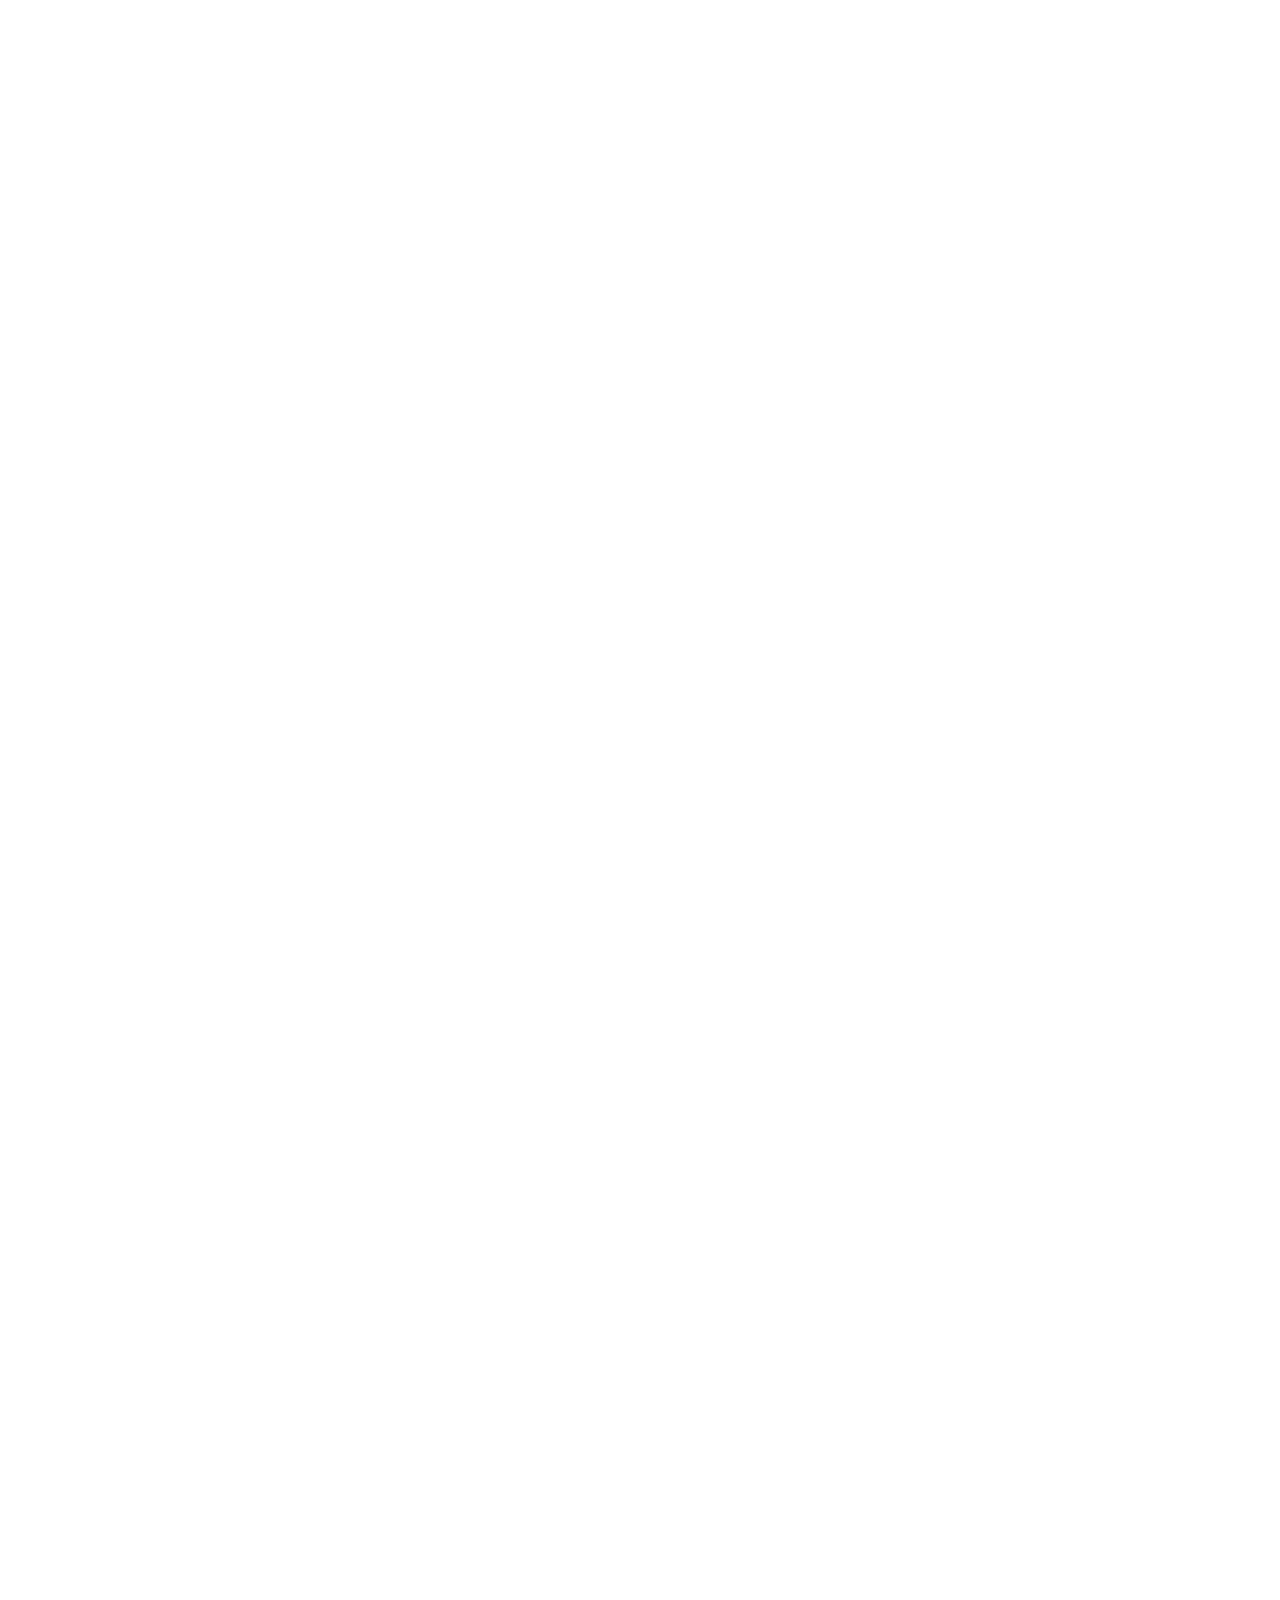
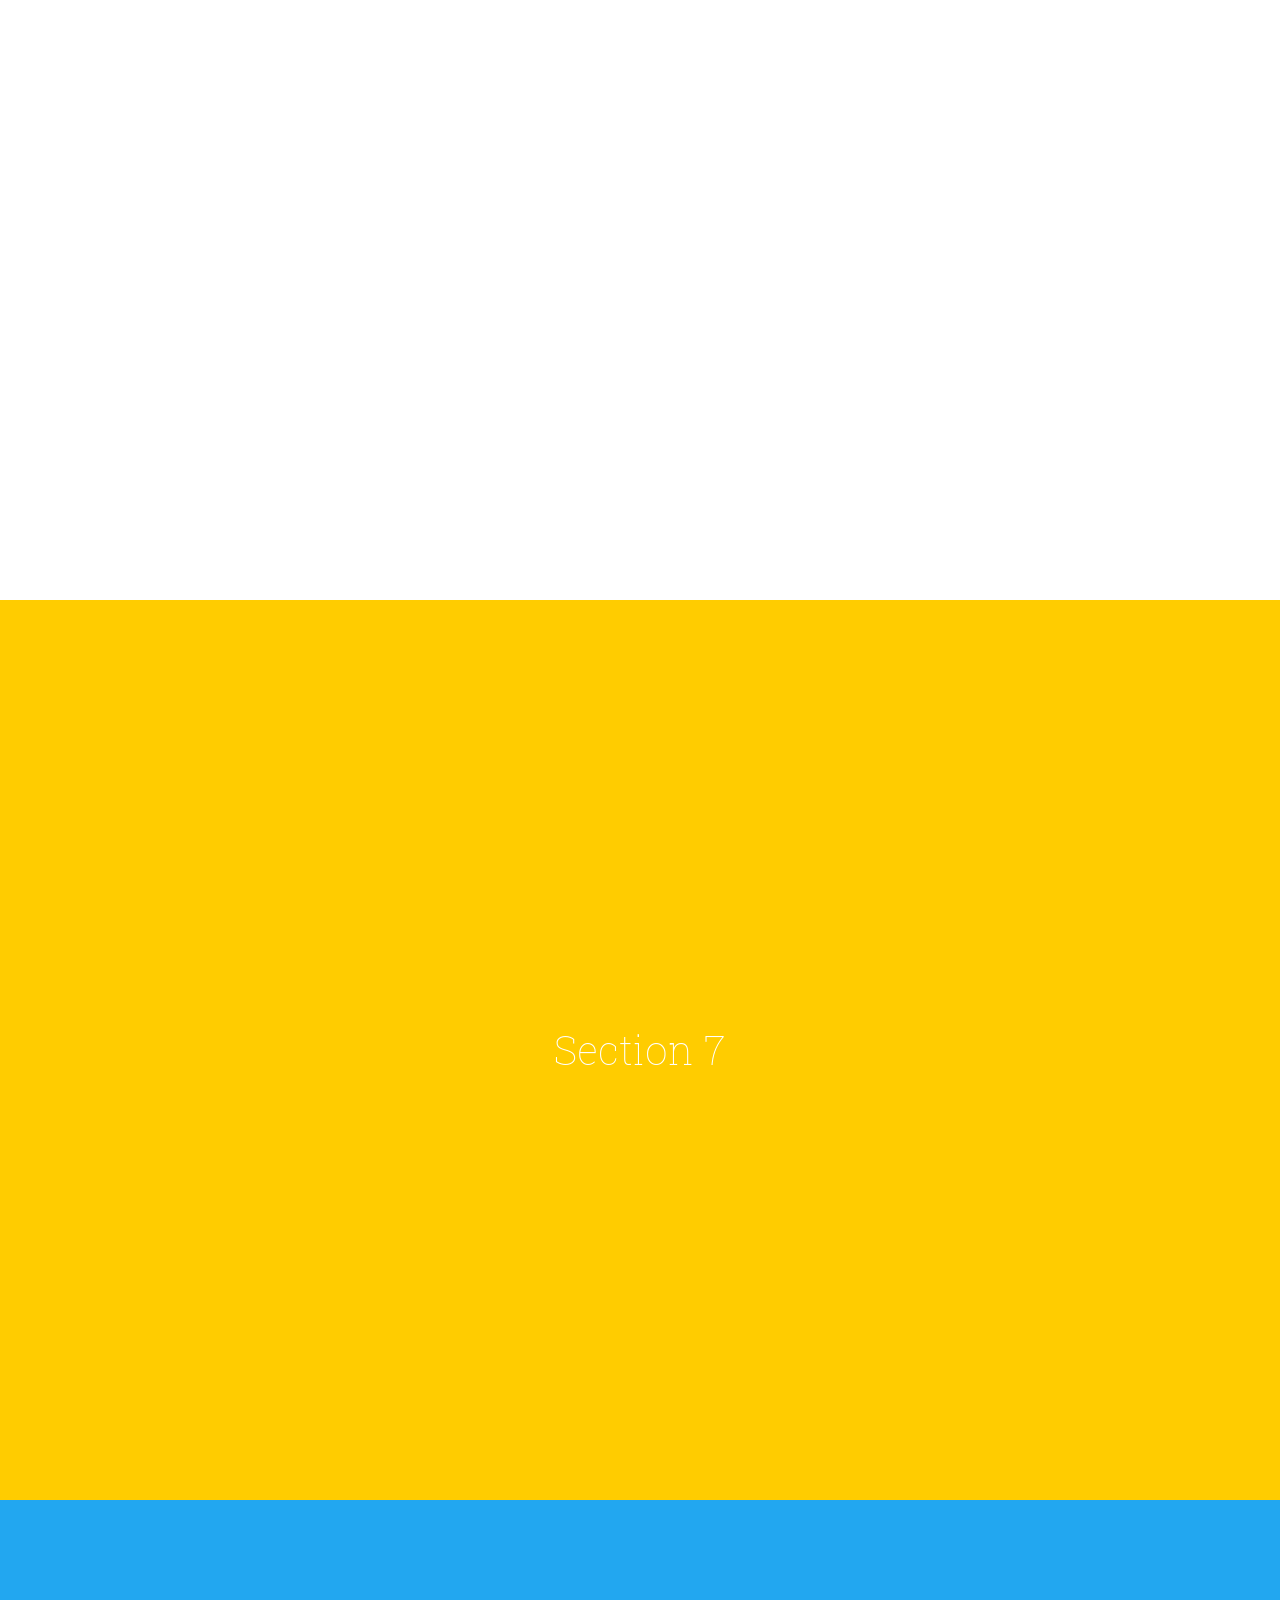
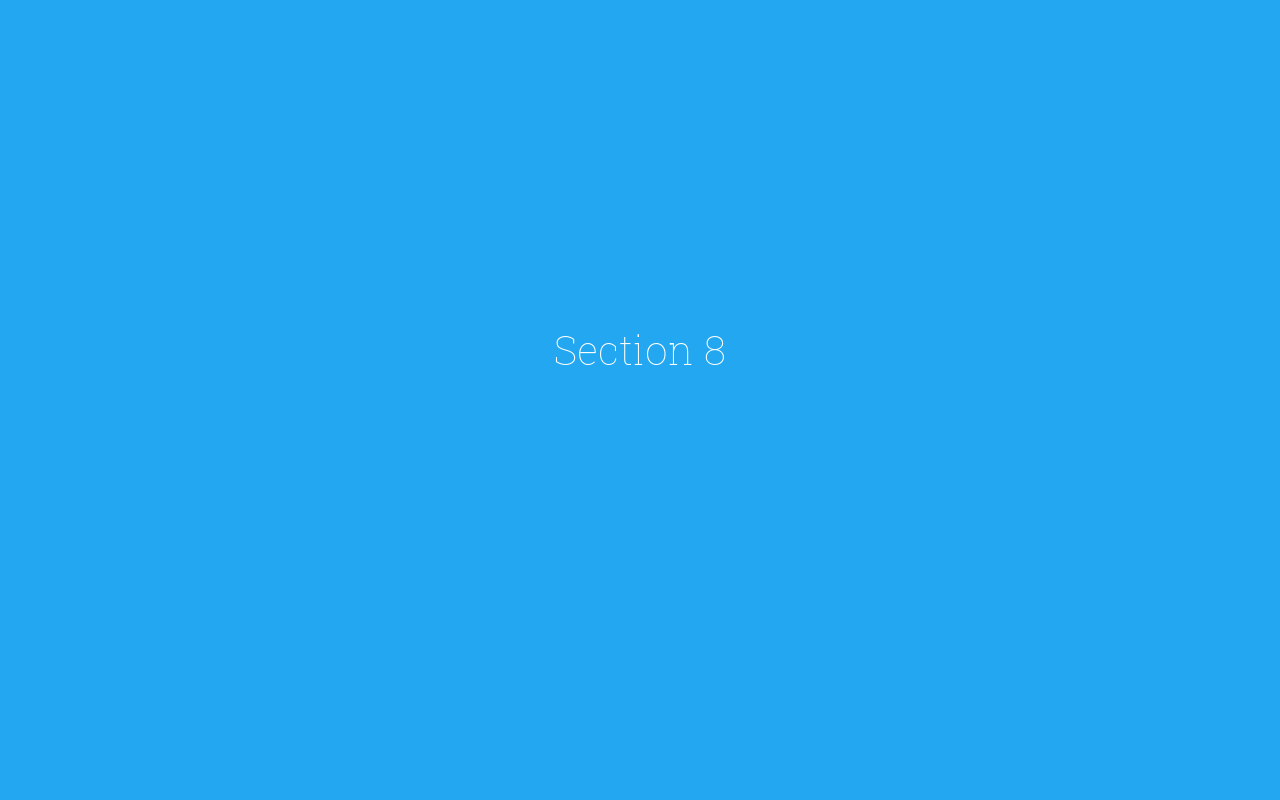
==== index.html @ 718ebded "Rename index2.html to index.html" ====
<!DOCTYPE html>
<html >
  <head>
    <meta charset="UTF-8">
    <title>Timeline Style Navigation</title>
    
    
    
    <link rel='stylesheet prefetch' href='https://maxcdn.bootstrapcdn.com/bootstrap/3.3.6/css/bootstrap.min.css'>
<link rel='stylesheet prefetch' href='https://maxcdn.bootstrapcdn.com/font-awesome/4.4.0/css/font-awesome.min.css'>
<link rel='stylesheet prefetch' href='https://fonts.googleapis.com/css?family=Roboto+Slab:400,100,300,700'>

        <link rel="stylesheet" href="css/style2.css">

    
    
    
  </head>

  <body>

    <body data-spy="scroll" data-target="#navbar-example">


  <div class="wrapper" >

    <nav class="nav__wrapper" id="navbar-example">
      <ul class="nav">

        <li role="presentation" class="active">
          <a href="#section1">
            <span class="nav__counter">2016</span>
            <h3 class="nav__title">Intro</h3>
            <p class="nav__body"><strong>Timeline-style navigation</strong>. Scroll down to see what happens, or click on a number in the nav.</p>
          </a>
        </li>

        <li role="presentation">
          <a href="#section2">
            <span class="nav__counter">2015</span>
            <h3 class="nav__title">Section 2 Title</h3>
            <p class="nav__body">Sed sit amet justo sed odio tempus tempus. Vestibulum sed varius mi, sit amet condimentum lacus.</p>
          </a>
        </li>

        <li role="presentation">
          <a href="#section3">
            <span class="nav__counter">2014</span>
            <h3 class="nav__title">Section 3 Title</h3>
            <p class="nav__body">Sed sit amet justo sed odio tempus tempus. Vestibulum sed varius mi, sit amet condimentum lacus.</p>
          </a>
        </li>
        
        <li role="presentation">
          <a href="#section4">
            <span class="nav__counter">2013</span>
            <h3 class="nav__title">Section 4 Title</h3>
            <p class="nav__body">Sed sit amet justo sed odio tempus tempus. Vestibulum sed varius mi, sit amet condimentum lacus.</p>
          </a>
        </li>
        
        <li role="presentation">
          <a href="#section5">
            <span class="nav__counter">2012</span>
            <h3 class="nav__title">Section 5 Title</h3>
            <p class="nav__body">Sed sit amet justo sed odio tempus tempus. Vestibulum sed varius mi, sit amet condimentum lacus.</p>
          </a>
        </li>
        
        <li role="presentation">
          <a href="#section6">
            <span class="nav__counter">2011</span>
            <h3 class="nav__title">Section 6 Title</h3>
            <p class="nav__body">Sed sit amet justo sed odio tempus tempus. Vestibulum sed varius mi, sit amet condimentum lacus.</p>
          </a>
        </li>

        <li role="presentation" class="active">
          <a href="#section7">
            <span class="nav__counter">2010</span>
            <h3 class="nav__title">Intro</h3>
            <p class="nav__body"><strong>Timeline-style navigation</strong>. Scroll down to see what happens, or click on a number in the nav.</p>
          </a>
        </li>

        <li role="presentation" class="active">
          <a href="#section8">
            <span class="nav__counter">2000 - 2009</span>
            <h3 class="nav__title">Intro</h3>
            <p class="nav__body"><strong>Timeline-style navigation</strong>. Scroll down to see what happens, or click on a number in the nav.</p>
          </a>
        </li>

      </ul>
    </nav>

    <section class="section section1" id="section1">
      Scroll down or use the nav.
    </section>

    <section class="section section2" id="section2">
      Section 2
    </section>

    <section class="section section3" id="section3">
      Section 3
    </section>

    <section class="section section4" id="section4">
      Section 4
    </section>

    <section class="section section5" id="section5">
      Section 5
    </section>

    <section class="section section6" id="section6">
      Section 6
    </section>

    <section class="section section7" id="section7">
      Section 7
    </section>

    <section class="section section8" id="section8">
      Section 8
    </section>

  </div>
</body>
    <script src='http://cdnjs.cloudflare.com/ajax/libs/jquery/2.1.3/jquery.min.js'></script>
<script src='https://maxcdn.bootstrapcdn.com/bootstrap/3.3.6/js/bootstrap.min.js'></script>

        <script src="js/index.js"></script>

    
    
    
  </body>
</html>
---- css/style2.css ----
.wrapper {
  min-height: 100vh;
  font-family: 'Roboto Slab', serif;
  font-weight: 300;
  color: #fff;
  position: relative;
}

section {
  height: 100vh;
  font-size: 40px;
  font-weight: 100;
  background-color: #22A7F0;
  display: -webkit-box;
  display: -webkit-flex;
  display: -ms-flexbox;
  display: flex;
  -webkit-box-pack: center;
  -webkit-justify-content: center;
      -ms-flex-pack: center;
          justify-content: center;
  -webkit-box-align: center;
  -webkit-align-items: center;
      -ms-flex-align: center;
          align-items: center;
}
section:nth-child(1) {
  background: white;
}
section:nth-child(2) {
  background: #F64747;
  background: url(https://c2.staticflickr.com/2/1478/25859139623_866c60521a_k.jpg);
  background-size: cover;
}
section:nth-child(3) {
  background: #22A7F0;
  background: url(https://c2.staticflickr.com/2/1629/25791560494_04bbabfadc_k.jpg);
  background-size: cover;
}
section:nth-child(4) {
  background: #F9690E;
  background: url(https://c2.staticflickr.com/2/1693/26285942312_5a7aa4a9e8_k.jpg);
  background-size: cover;
}
section:nth-child(5) {
  background: #9B59B6;
  background: url(https://c2.staticflickr.com/2/1447/25780464520_f52712729a_k.jpg);
  background-size: cover;
}
section:nth-child(6) {
  background: #03C9A9;
  background: url(https://c2.staticflickr.com/2/1715/26038982150_4c1df7aeb5_k.jpg);
  background-size: cover;
}
section:nth-child(7) {
  background: #ffcc00;
  background: url(https://c2.staticflickr.com/2/1580/25582166973_6609acfe91_k.jpg);
  background-size: cover;
}
section:nth-child(8) {
  background: #ffcc00;
}

.nav__wrapper {
  position: fixed;
  height: 100%;
  padding: 30px;
  display: -webkit-box;
  display: -webkit-flex;
  display: -ms-flexbox;
  display: flex;
  -webkit-flex-flow: column nowrap;
      -ms-flex-flow: column nowrap;
          flex-flow: column nowrap;
  -webkit-box-pack: end;
  -webkit-justify-content: flex-end;
      -ms-flex-pack: end;
          justify-content: flex-end;
}
.nav {
  margin: 0 0 100px 30px;
}
.nav__counter {
  font-size: 24px;
  -webkit-transition: all 0.15s ease-out;
  transition: all 0.15s ease-out;
}
.nav__title {
  font-size: 32px;
  font-weight: 300;
  margin: 0 0 0.25em;
  width: 300px;
  height: 0;
  overflow: hidden;
  opacity: 0;
  -webkit-transition: height 0.3s ease-out, opacity 0.2s ease-out;
  transition: height 0.3s ease-out, opacity 0.2s ease-out;
}
.nav__body {
  font-weight: 100;
  font-size: 18px;
  font-size: 18px;
  width: 300px;
  height: 0;
  overflow: hidden;
  opacity: 0;
  -webkit-transition: height 0.3s ease-out, opacity 0.2s ease-out;
  transition: height 0.3s ease-out, opacity 0.2s ease-out;
}
.nav li {
  position: relative;
  -webkit-transition: all 0.3s ease-out;
  transition: all 0.3s ease-out;
  margin-bottom: 1em;
}
.nav li:after {
  content: '';
  display: block;
  border-left: 2px solid white;
  border-top: 2px solid white;
  height: 250px;
  width: 20px;
  position: absolute;
  left: -30px;
  top: 15px;
}
.nav li a {
  display: block;
  padding: 0;
  color: #fff;
  -webkit-transition: all 0.15s ease-out;
  transition: all 0.15s ease-out;
}
.nav li a:hover {
  background-color: transparent;
  padding-left: 1em;
}
.nav li a:focus {
  background-color: transparent;
}
.nav li.active {
  pointer-events: none;
  padding-left: 1em;
}
.nav li.active:after {
  width: 35px;
  height: 400px;
  top: 35px;
}
.nav li.active .nav__counter {
  font-size: 48px;
}
.nav li.active .nav__title {
  height: 40px;
  opacity: 1;
  overflow: visible;
}
.nav li.active .nav__body {
  height: 100px;
  opacity: 1;
  overflow: visible;
}
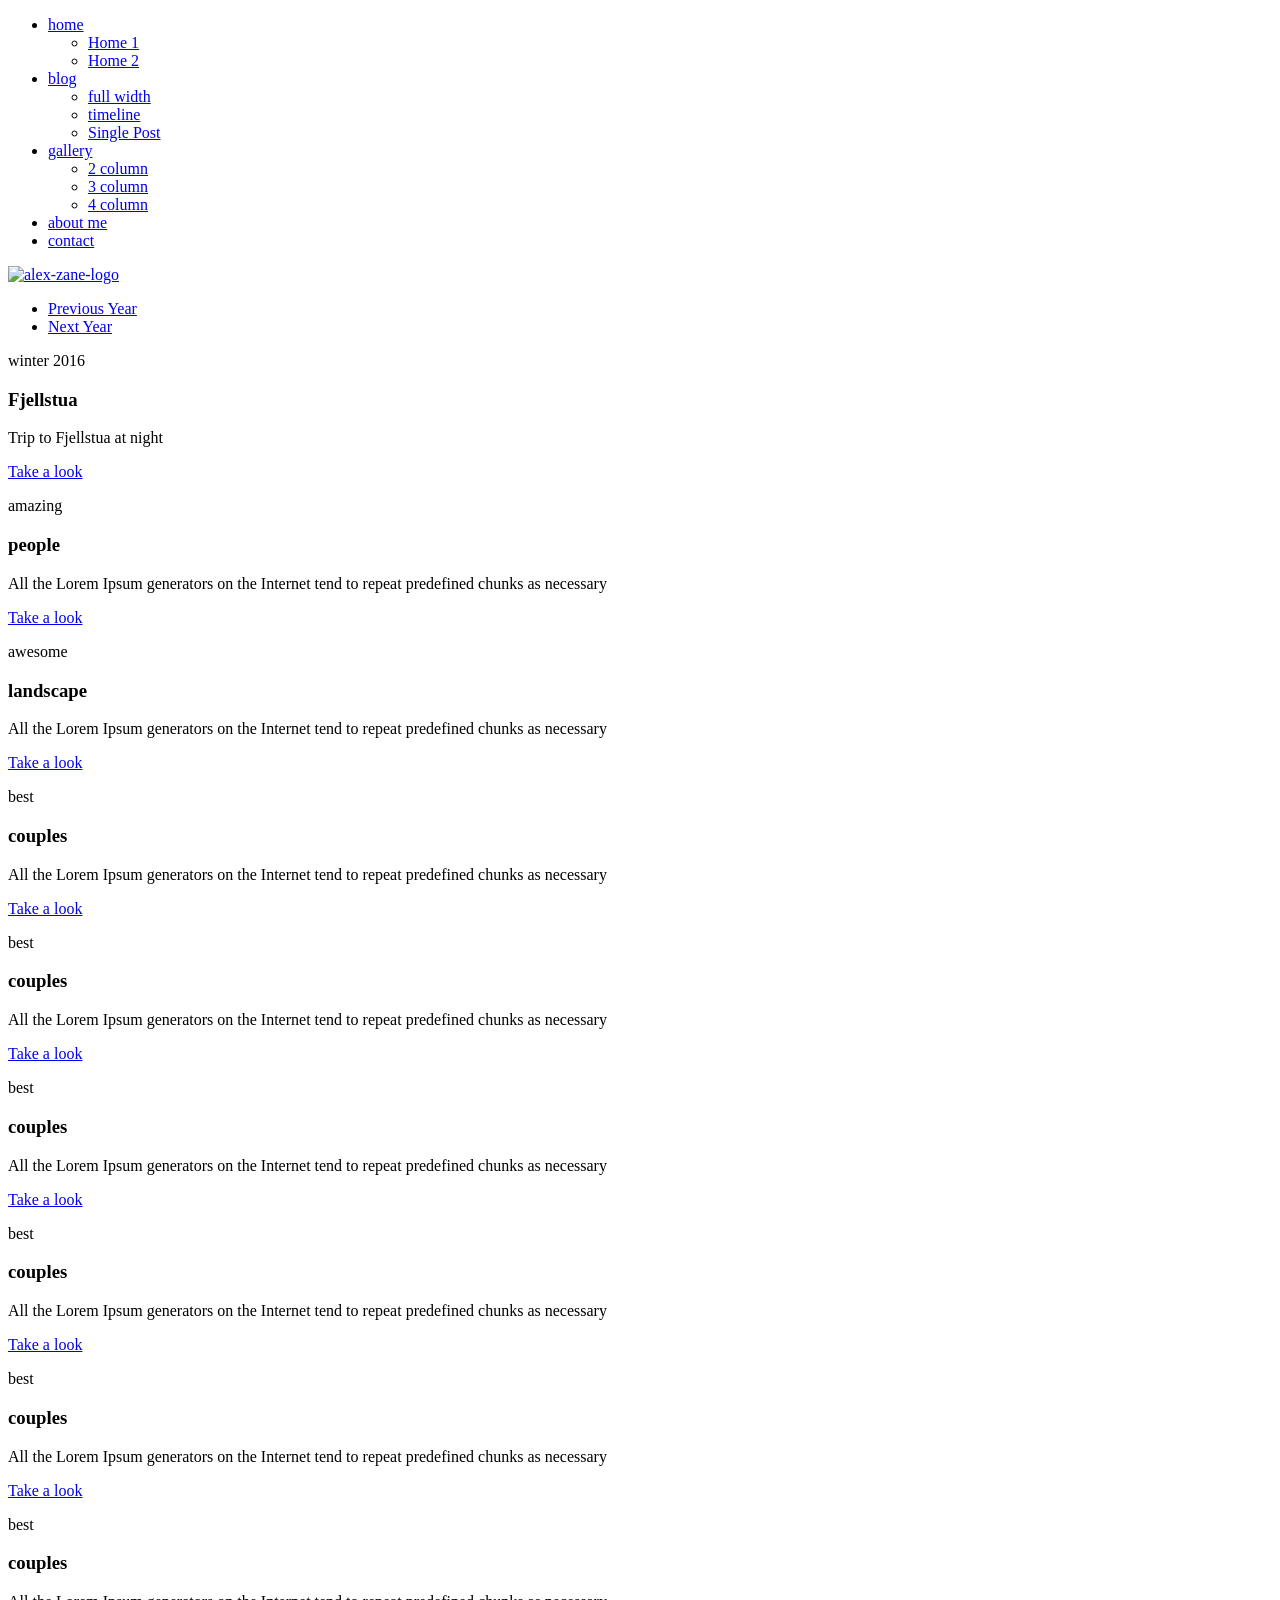
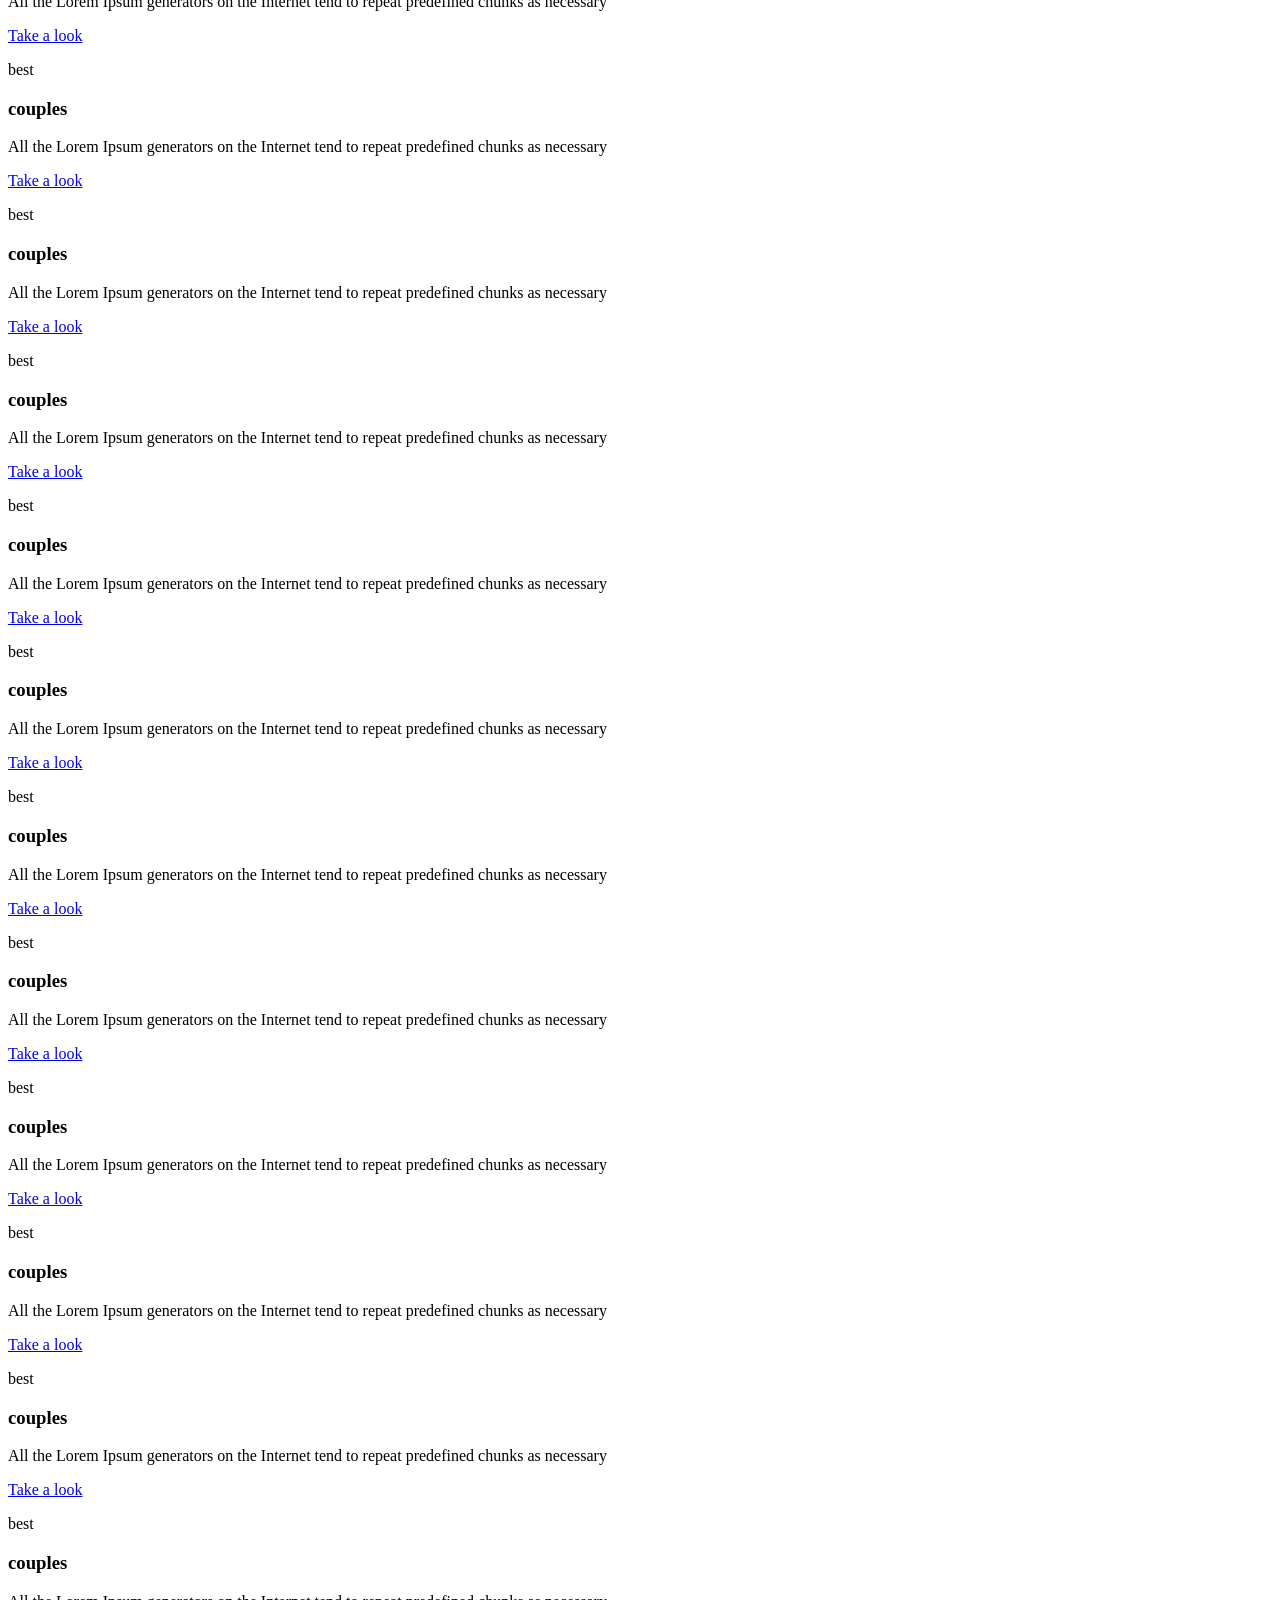
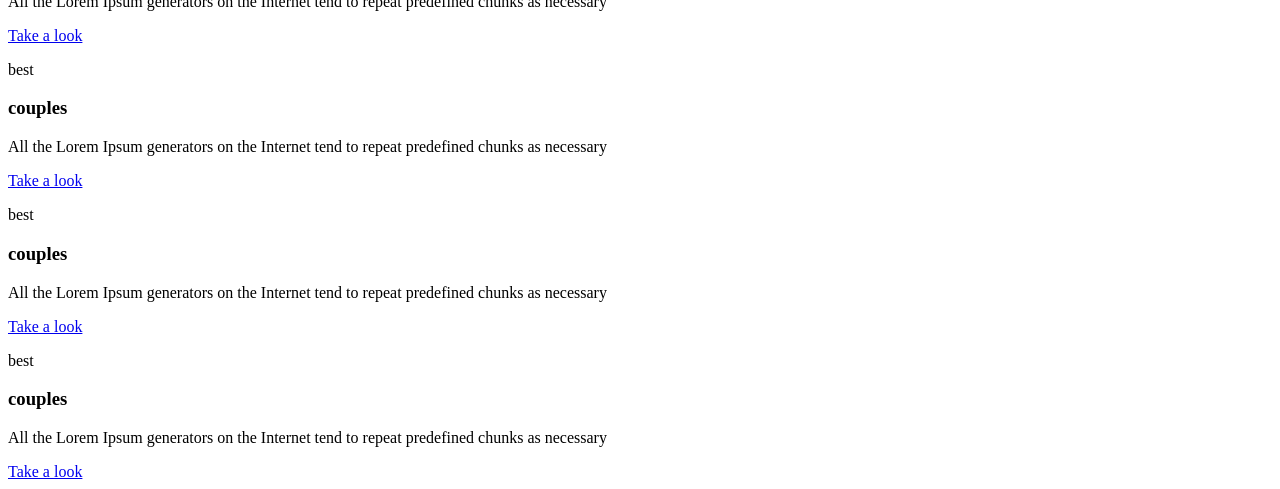
==== commit 2f81d81b: "Update index.html" ====
--- a/index.html
+++ b/index.html
@@ -1,140 +1,800 @@
+
 <!DOCTYPE html>
-<html >
-  <head>
-    <meta charset="UTF-8">
-    <title>Timeline Style Navigation</title>
-    
-    
-    
-    <link rel='stylesheet prefetch' href='https://maxcdn.bootstrapcdn.com/bootstrap/3.3.6/css/bootstrap.min.css'>
-<link rel='stylesheet prefetch' href='https://maxcdn.bootstrapcdn.com/font-awesome/4.4.0/css/font-awesome.min.css'>
-<link rel='stylesheet prefetch' href='https://fonts.googleapis.com/css?family=Roboto+Slab:400,100,300,700'>
-
-        <link rel="stylesheet" href="css/style2.css">
-
-    
-    
-    
-  </head>
-
-  <body>
-
-    <body data-spy="scroll" data-target="#navbar-example">
-
-
-  <div class="wrapper" >
-
-    <nav class="nav__wrapper" id="navbar-example">
-      <ul class="nav">
-
-        <li role="presentation" class="active">
-          <a href="#section1">
-            <span class="nav__counter">2016</span>
-            <h3 class="nav__title">Intro</h3>
-            <p class="nav__body"><strong>Timeline-style navigation</strong>. Scroll down to see what happens, or click on a number in the nav.</p>
-          </a>
-        </li>
-
-        <li role="presentation">
-          <a href="#section2">
-            <span class="nav__counter">2015</span>
-            <h3 class="nav__title">Section 2 Title</h3>
-            <p class="nav__body">Sed sit amet justo sed odio tempus tempus. Vestibulum sed varius mi, sit amet condimentum lacus.</p>
-          </a>
-        </li>
-
-        <li role="presentation">
-          <a href="#section3">
-            <span class="nav__counter">2014</span>
-            <h3 class="nav__title">Section 3 Title</h3>
-            <p class="nav__body">Sed sit amet justo sed odio tempus tempus. Vestibulum sed varius mi, sit amet condimentum lacus.</p>
-          </a>
-        </li>
-        
-        <li role="presentation">
-          <a href="#section4">
-            <span class="nav__counter">2013</span>
-            <h3 class="nav__title">Section 4 Title</h3>
-            <p class="nav__body">Sed sit amet justo sed odio tempus tempus. Vestibulum sed varius mi, sit amet condimentum lacus.</p>
-          </a>
-        </li>
-        
-        <li role="presentation">
-          <a href="#section5">
-            <span class="nav__counter">2012</span>
-            <h3 class="nav__title">Section 5 Title</h3>
-            <p class="nav__body">Sed sit amet justo sed odio tempus tempus. Vestibulum sed varius mi, sit amet condimentum lacus.</p>
-          </a>
-        </li>
-        
-        <li role="presentation">
-          <a href="#section6">
-            <span class="nav__counter">2011</span>
-            <h3 class="nav__title">Section 6 Title</h3>
-            <p class="nav__body">Sed sit amet justo sed odio tempus tempus. Vestibulum sed varius mi, sit amet condimentum lacus.</p>
-          </a>
-        </li>
-
-        <li role="presentation" class="active">
-          <a href="#section7">
-            <span class="nav__counter">2010</span>
-            <h3 class="nav__title">Intro</h3>
-            <p class="nav__body"><strong>Timeline-style navigation</strong>. Scroll down to see what happens, or click on a number in the nav.</p>
-          </a>
-        </li>
-
-        <li role="presentation" class="active">
-          <a href="#section8">
-            <span class="nav__counter">2000 - 2009</span>
-            <h3 class="nav__title">Intro</h3>
-            <p class="nav__body"><strong>Timeline-style navigation</strong>. Scroll down to see what happens, or click on a number in the nav.</p>
-          </a>
-        </li>
-
-      </ul>
-    </nav>
-
-    <section class="section section1" id="section1">
-      Scroll down or use the nav.
-    </section>
-
-    <section class="section section2" id="section2">
-      Section 2
-    </section>
-
-    <section class="section section3" id="section3">
-      Section 3
-    </section>
-
-    <section class="section section4" id="section4">
-      Section 4
-    </section>
-
-    <section class="section section5" id="section5">
-      Section 5
-    </section>
-
-    <section class="section section6" id="section6">
-      Section 6
-    </section>
-
-    <section class="section section7" id="section7">
-      Section 7
-    </section>
-
-    <section class="section section8" id="section8">
-      Section 8
-    </section>
-
-  </div>
-</body>
-    <script src='http://cdnjs.cloudflare.com/ajax/libs/jquery/2.1.3/jquery.min.js'></script>
-<script src='https://maxcdn.bootstrapcdn.com/bootstrap/3.3.6/js/bootstrap.min.js'></script>
-
-        <script src="js/index.js"></script>
-
-    
-    
-    
-  </body>
+<html>
+	<head>
+		<!-- Document Settings -->
+
+		<meta charset="utf-8" />
+		<!--[if lt IE 9]><script src="http://html5shiv.googlecode.com/svn/trunk/html5.js"></script><![endif]-->
+
+		<meta name="viewport" content="width=device-width, initial-scale=1">
+		<meta name="keywords" content="" />
+		<meta name="description" content="" />
+
+		<!-- Favicon -->
+		<link rel="icon" type="image/png" href="assets/images/favicon.ico">
+
+		<!-- Page Title -->
+		<title>Alex Zane - Photography Portfolio</title>
+
+		<!-- Google Fonts -->
+		<link href='https://fonts.googleapis.com/css?family=Source+Sans+Pro:400,300,400italic,600,700,900,200' rel='stylesheet' type='text/css'>
+
+		<!-- Bootstrap -->
+		<link rel="stylesheet" href="assets/css/bootstrap.css">
+
+		<!-- Custom css file -->
+		<link rel="stylesheet" href="assets/css/style.css">
+
+		<!-- Plugins -->
+		<link rel="stylesheet" href="assets/css/jquery.fullPage.css">
+		<link rel="stylesheet" href="assets/css/font-awesome.min.css">
+		<link rel="stylesheet" href="assets/css/photoswipe.css">
+		<link rel="stylesheet" href="assets/css/default-skin/default-skin.css">
+		<link rel="stylesheet" href="assets/css/animate.css">
+
+		<!-- HTML5 shim and Respond.js for IE8 support of HTML5 elements and media queries -->
+		<!-- WARNING: Respond.js doesn't work if you view the page via file:// -->
+		<!--[if lt IE 9]>
+          <script src="https://oss.maxcdn.com/html5shiv/3.7.2/html5shiv.min.js"></script>
+          <script src="https://oss.maxcdn.com/respond/1.4.2/respond.min.js"></script>
+        <![endif]-->
+	</head>
+	<body>
+
+		<!-- Container -->
+			<main class="container">
+
+			<!-- Mobile Menu -->		
+				<div class="mobile-menu-overlay transition">
+					<div class="mobile-menu">
+						<i class="fa fa-times fa-2x"></i>
+					</div>
+					<ul class="mobile-menu-content">
+						<li class="mobile-menu-item">
+							<a href="#" class="dropdown">home</a>
+							<ul class="mobile-submenu">
+				                <li><a href="index.html">Home 1</a></li>
+				                <li><a href="home-2.html">Home 2</a></li>
+				            </ul>
+						</li>
+						<li class="mobile-menu-item">
+							<a href="#" class="dropdown">blog</a>
+							<ul class="mobile-submenu">
+								<li><a href="blog-full-width.html">full width</a></li>
+								<li><a href="blog-timeline.html">timeline</a></li>
+				                <li><a href="blog-post.html">Single Post</a></li>
+				            </ul>
+						</li>
+						<li class="mobile-menu-item">
+							<a href="#" class="dropdown">gallery</a>
+							<ul class="mobile-submenu">
+				                <li><a href="gallery-2col.html">2 column</a></li>
+				                <li><a href="gallery-3col.html">3 column</a></li>
+				                <li><a href="gallery-4col.html">4 column</a></li>
+				            </ul> 
+						</li>
+						<li class="mobile-menu-item">
+							<a href="about.html">about me</a>
+						</li>
+						<li class="mobile-menu-item">
+							<a href="contact.html">contact</a>
+						</li>
+					</ul>
+				</div>
+			<!-- /Mobile Menu -->
+
+			<!-- Header -->
+				<header class="transition header fixed">
+					<div class="main-menu">
+						<div id="logo">
+							<a href="index.html">
+								<img src="assets/images/nming-white.png" alt="alex-zane-logo">
+							</a>
+						</div>
+					<!-- Menu -->
+						<nav id="menu" class="col-md-10 col-sm-10">
+							<ul class="hidden-xs">
+								<li><a href="about.html">Previous Year</a></li>
+								<li><a href="contact.html">Next Year</a></li> 
+							</ul>
+							<div class="mobile-menu col-xs-2 pull-right visible-xs">
+								<i class="fa fa-bars fa-2x"></i>
+							</div>     
+						</nav>
+					<!-- /Menu -->
+
+					</div>
+				</header>
+			<!-- /Header -->
+
+			<!-- Content -->
+				<section class="content fullpage transition">
+
+				<!-- Section One -->
+					<section class="section" id="section1">
+					<div class="darker"></div>
+					<div class="border">
+						<div class="frames">
+		                    <div></div>
+		                    <div></div>
+		                    <div></div>
+		                    <div></div>
+	                	</div>
+						<div class="corners">
+		                    <div></div>
+		                    <div></div>
+		                </div>
+					</div>
+						<div class="cover-titles">
+							<div class="align-left">	
+								<p>winter 2016</p>		
+								<h1 class="title">Fjellstua</h1>
+								<p>Trip to Fjellstua at night</p>	
+								<a href="gallery-2col.html" class="btn">
+									<span>Take a look</span>
+									<i class="fa fa-arrow-right"></i>
+								</a>									
+							</div>
+						</div>
+					</section>
+				<!-- /Section One -->
+
+				<!-- Section Two -->			
+					<section class="section" id="section2">
+					<div class="darker"></div>
+					<div class="border">
+						<div class="frames">
+		                    <div></div>
+		                    <div></div>
+		                    <div></div>
+		                    <div></div>
+	                	</div>
+						<div class="corners">
+		                    <div></div>
+		                    <div></div>
+		                </div>
+					</div>
+						<div class="cover-titles">
+							<div class="align-left">	
+								<p>amazing</p>				
+								<h1 class="title">people</h1>
+								<p>All the Lorem Ipsum generators on the Internet tend to repeat predefined chunks as necessary</p>
+								<a href="gallery-3col.html" class="btn">
+									<span>Take a look</span>
+									<i class="fa fa-arrow-right"></i>
+								</a>									
+							</div>
+						</div>			
+					</section>
+				<!-- /Section Two -->
+
+				<!-- Section Three -->
+					<section class="section" id="section3">
+					<div class="darker"></div>
+					<div class="border">
+						<div class="frames">
+		                    <div></div>
+		                    <div></div>
+		                    <div></div>
+		                    <div></div>
+	                	</div>
+						<div class="corners">
+		                    <div></div>
+		                    <div></div>
+		                </div>
+					</div>
+						<div class="cover-titles">
+							<div class="align-left">	
+								<p>awesome</p>				
+								<h1 class="title">landscape</h1>
+								<p>All the Lorem Ipsum generators on the Internet tend to repeat predefined chunks as necessary</p>
+								<a href="gallery-4col.html" class="btn">
+									<span>Take a look</span>
+									<i class="fa fa-arrow-right"></i>
+								</a>									
+							</div>
+						</div>			
+					</section>
+				<!-- /Section Three -->
+
+				<!-- Section Four -->
+					<section class="section" id="section4">
+					<div class="darker"></div>
+					<div class="border">
+						<div class="frames">
+		                    <div></div>
+		                    <div></div>
+		                    <div></div>
+		                    <div></div>
+	                	</div>
+						<div class="corners">
+		                    <div></div>
+		                    <div></div>
+		                </div>
+					</div>
+						<div class="cover-titles">
+							<div class="align-left">	
+								<p>best</p>				
+								<h1 class="title">couples</h1>
+								<p>All the Lorem Ipsum generators on the Internet tend to repeat predefined chunks as necessary</p>
+								<a href="gallery-2col.html" class="btn">
+									<span>Take a look</span>
+									<i class="fa fa-arrow-right"></i>
+								</a>									
+							</div>
+						</div>		
+					</section>
+				<!-- /Section Four -->
+
+				<!-- Section Five -->
+					<section class="section" id="section5">
+					<div class="darker"></div>
+					<div class="border">
+						<div class="frames">
+		                    <div></div>
+		                    <div></div>
+		                    <div></div>
+		                    <div></div>
+	                	</div>
+						<div class="corners">
+		                    <div></div>
+		                    <div></div>
+		                </div>
+					</div>
+						<div class="cover-titles">
+							<div class="align-left">	
+								<p>best</p>				
+								<h1 class="title">couples</h1>
+								<p>All the Lorem Ipsum generators on the Internet tend to repeat predefined chunks as necessary</p>
+								<a href="gallery-2col.html" class="btn">
+									<span>Take a look</span>
+									<i class="fa fa-arrow-right"></i>
+								</a>									
+							</div>
+						</div>		
+					</section>
+				<!-- /Section Five -->
+
+				<!-- Section Six -->
+					<section class="section" id="section6">
+					<div class="darker"></div>
+					<div class="border">
+						<div class="frames">
+		                    <div></div>
+		                    <div></div>
+		                    <div></div>
+		                    <div></div>
+	                	</div>
+						<div class="corners">
+		                    <div></div>
+		                    <div></div>
+		                </div>
+					</div>
+						<div class="cover-titles">
+							<div class="align-left">	
+								<p>best</p>				
+								<h1 class="title">couples</h1>
+								<p>All the Lorem Ipsum generators on the Internet tend to repeat predefined chunks as necessary</p>
+								<a href="gallery-2col.html" class="btn">
+									<span>Take a look</span>
+									<i class="fa fa-arrow-right"></i>
+								</a>									
+							</div>
+						</div>		
+					</section>
+				<!-- /Section Six -->
+
+				<!-- Section Seven -->
+					<section class="section" id="section7">
+					<div class="darker"></div>
+					<div class="border">
+						<div class="frames">
+		                    <div></div>
+		                    <div></div>
+		                    <div></div>
+		                    <div></div>
+	                	</div>
+						<div class="corners">
+		                    <div></div>
+		                    <div></div>
+		                </div>
+					</div>
+						<div class="cover-titles">
+							<div class="align-left">	
+								<p>best</p>				
+								<h1 class="title">couples</h1>
+								<p>All the Lorem Ipsum generators on the Internet tend to repeat predefined chunks as necessary</p>
+								<a href="gallery-2col.html" class="btn">
+									<span>Take a look</span>
+									<i class="fa fa-arrow-right"></i>
+								</a>									
+							</div>
+						</div>		
+					</section>
+				<!-- /Section Seven -->
+
+				<!-- Section Eight -->
+					<section class="section" id="section8">
+					<div class="darker"></div>
+					<div class="border">
+						<div class="frames">
+		                    <div></div>
+		                    <div></div>
+		                    <div></div>
+		                    <div></div>
+	                	</div>
+						<div class="corners">
+		                    <div></div>
+		                    <div></div>
+		                </div>
+					</div>
+						<div class="cover-titles">
+							<div class="align-left">	
+								<p>best</p>				
+								<h1 class="title">couples</h1>
+								<p>All the Lorem Ipsum generators on the Internet tend to repeat predefined chunks as necessary</p>
+								<a href="gallery-2col.html" class="btn">
+									<span>Take a look</span>
+									<i class="fa fa-arrow-right"></i>
+								</a>									
+							</div>
+						</div>		
+					</section>
+				<!-- /Section Eight -->
+
+				<!-- Section Nine -->
+					<section class="section" id="section9">
+					<div class="darker"></div>
+					<div class="border">
+						<div class="frames">
+		                    <div></div>
+		                    <div></div>
+		                    <div></div>
+		                    <div></div>
+	                	</div>
+						<div class="corners">
+		                    <div></div>
+		                    <div></div>
+		                </div>
+					</div>
+						<div class="cover-titles">
+							<div class="align-left">	
+								<p>best</p>				
+								<h1 class="title">couples</h1>
+								<p>All the Lorem Ipsum generators on the Internet tend to repeat predefined chunks as necessary</p>
+								<a href="gallery-2col.html" class="btn">
+									<span>Take a look</span>
+									<i class="fa fa-arrow-right"></i>
+								</a>									
+							</div>
+						</div>		
+					</section>
+				<!-- /Section Nine -->
+
+				<!-- Section Ten -->
+					<section class="section" id="section10">
+					<div class="darker"></div>
+					<div class="border">
+						<div class="frames">
+		                    <div></div>
+		                    <div></div>
+		                    <div></div>
+		                    <div></div>
+	                	</div>
+						<div class="corners">
+		                    <div></div>
+		                    <div></div>
+		                </div>
+					</div>
+						<div class="cover-titles">
+							<div class="align-left">	
+								<p>best</p>				
+								<h1 class="title">couples</h1>
+								<p>All the Lorem Ipsum generators on the Internet tend to repeat predefined chunks as necessary</p>
+								<a href="gallery-2col.html" class="btn">
+									<span>Take a look</span>
+									<i class="fa fa-arrow-right"></i>
+								</a>									
+							</div>
+						</div>		
+					</section>
+				<!-- /Section Ten -->
+
+				<!-- Section Eleven -->
+					<section class="section" id="section11">
+					<div class="darker"></div>
+					<div class="border">
+						<div class="frames">
+		                    <div></div>
+		                    <div></div>
+		                    <div></div>
+		                    <div></div>
+	                	</div>
+						<div class="corners">
+		                    <div></div>
+		                    <div></div>
+		                </div>
+					</div>
+						<div class="cover-titles">
+							<div class="align-left">	
+								<p>best</p>				
+								<h1 class="title">couples</h1>
+								<p>All the Lorem Ipsum generators on the Internet tend to repeat predefined chunks as necessary</p>
+								<a href="gallery-2col.html" class="btn">
+									<span>Take a look</span>
+									<i class="fa fa-arrow-right"></i>
+								</a>									
+							</div>
+						</div>		
+					</section>
+				<!-- /Section Eleven -->
+
+				<!-- Section Twelve -->
+					<section class="section" id="section12">
+					<div class="darker"></div>
+					<div class="border">
+						<div class="frames">
+		                    <div></div>
+		                    <div></div>
+		                    <div></div>
+		                    <div></div>
+	                	</div>
+						<div class="corners">
+		                    <div></div>
+		                    <div></div>
+		                </div>
+					</div>
+						<div class="cover-titles">
+							<div class="align-left">	
+								<p>best</p>				
+								<h1 class="title">couples</h1>
+								<p>All the Lorem Ipsum generators on the Internet tend to repeat predefined chunks as necessary</p>
+								<a href="gallery-2col.html" class="btn">
+									<span>Take a look</span>
+									<i class="fa fa-arrow-right"></i>
+								</a>									
+							</div>
+						</div>		
+					</section>
+				<!-- /Section Twelve -->
+
+				<!-- Section Thirteen -->
+					<section class="section" id="section13">
+					<div class="darker"></div>
+					<div class="border">
+						<div class="frames">
+		                    <div></div>
+		                    <div></div>
+		                    <div></div>
+		                    <div></div>
+	                	</div>
+						<div class="corners">
+		                    <div></div>
+		                    <div></div>
+		                </div>
+					</div>
+						<div class="cover-titles">
+							<div class="align-left">	
+								<p>best</p>				
+								<h1 class="title">couples</h1>
+								<p>All the Lorem Ipsum generators on the Internet tend to repeat predefined chunks as necessary</p>
+								<a href="gallery-2col.html" class="btn">
+									<span>Take a look</span>
+									<i class="fa fa-arrow-right"></i>
+								</a>									
+							</div>
+						</div>		
+					</section>
+				<!-- /Section Thirteen -->
+
+				<!-- Section Fourteen -->
+					<section class="section" id="section14">
+					<div class="darker"></div>
+					<div class="border">
+						<div class="frames">
+		                    <div></div>
+		                    <div></div>
+		                    <div></div>
+		                    <div></div>
+	                	</div>
+						<div class="corners">
+		                    <div></div>
+		                    <div></div>
+		                </div>
+					</div>
+						<div class="cover-titles">
+							<div class="align-left">	
+								<p>best</p>				
+								<h1 class="title">couples</h1>
+								<p>All the Lorem Ipsum generators on the Internet tend to repeat predefined chunks as necessary</p>
+								<a href="gallery-2col.html" class="btn">
+									<span>Take a look</span>
+									<i class="fa fa-arrow-right"></i>
+								</a>									
+							</div>
+						</div>		
+					</section>
+				<!-- /Section Fourteen -->
+
+				<!-- Section Fifteen -->
+					<section class="section" id="section15">
+					<div class="darker"></div>
+					<div class="border">
+						<div class="frames">
+		                    <div></div>
+		                    <div></div>
+		                    <div></div>
+		                    <div></div>
+	                	</div>
+						<div class="corners">
+		                    <div></div>
+		                    <div></div>
+		                </div>
+					</div>
+						<div class="cover-titles">
+							<div class="align-left">	
+								<p>best</p>				
+								<h1 class="title">couples</h1>
+								<p>All the Lorem Ipsum generators on the Internet tend to repeat predefined chunks as necessary</p>
+								<a href="gallery-2col.html" class="btn">
+									<span>Take a look</span>
+									<i class="fa fa-arrow-right"></i>
+								</a>									
+							</div>
+						</div>		
+					</section>
+				<!-- /Section Fifteen -->
+
+				<!-- Section Sixteen -->
+					<section class="section" id="section16">
+					<div class="darker"></div>
+					<div class="border">
+						<div class="frames">
+		                    <div></div>
+		                    <div></div>
+		                    <div></div>
+		                    <div></div>
+	                	</div>
+						<div class="corners">
+		                    <div></div>
+		                    <div></div>
+		                </div>
+					</div>
+						<div class="cover-titles">
+							<div class="align-left">	
+								<p>best</p>				
+								<h1 class="title">couples</h1>
+								<p>All the Lorem Ipsum generators on the Internet tend to repeat predefined chunks as necessary</p>
+								<a href="gallery-2col.html" class="btn">
+									<span>Take a look</span>
+									<i class="fa fa-arrow-right"></i>
+								</a>									
+							</div>
+						</div>		
+					</section>
+				<!-- /Section Sixteen -->
+
+				<!-- Section Seventeen -->
+					<section class="section" id="section17">
+					<div class="darker"></div>
+					<div class="border">
+						<div class="frames">
+		                    <div></div>
+		                    <div></div>
+		                    <div></div>
+		                    <div></div>
+	                	</div>
+						<div class="corners">
+		                    <div></div>
+		                    <div></div>
+		                </div>
+					</div>
+						<div class="cover-titles">
+							<div class="align-left">	
+								<p>best</p>				
+								<h1 class="title">couples</h1>
+								<p>All the Lorem Ipsum generators on the Internet tend to repeat predefined chunks as necessary</p>
+								<a href="gallery-2col.html" class="btn">
+									<span>Take a look</span>
+									<i class="fa fa-arrow-right"></i>
+								</a>									
+							</div>
+						</div>		
+					</section>
+				<!-- /Section Seventeen -->
+
+				<!-- Section Eighteen -->
+					<section class="section" id="section18">
+					<div class="darker"></div>
+					<div class="border">
+						<div class="frames">
+		                    <div></div>
+		                    <div></div>
+		                    <div></div>
+		                    <div></div>
+	                	</div>
+						<div class="corners">
+		                    <div></div>
+		                    <div></div>
+		                </div>
+					</div>
+						<div class="cover-titles">
+							<div class="align-left">	
+								<p>best</p>				
+								<h1 class="title">couples</h1>
+								<p>All the Lorem Ipsum generators on the Internet tend to repeat predefined chunks as necessary</p>
+								<a href="gallery-2col.html" class="btn">
+									<span>Take a look</span>
+									<i class="fa fa-arrow-right"></i>
+								</a>									
+							</div>
+						</div>		
+					</section>
+				<!-- /Section Eighteen -->
+
+				<!-- Section Nineteen -->
+					<section class="section" id="section19">
+					<div class="darker"></div>
+					<div class="border">
+						<div class="frames">
+		                    <div></div>
+		                    <div></div>
+		                    <div></div>
+		                    <div></div>
+	                	</div>
+						<div class="corners">
+		                    <div></div>
+		                    <div></div>
+		                </div>
+					</div>
+						<div class="cover-titles">
+							<div class="align-left">	
+								<p>best</p>				
+								<h1 class="title">couples</h1>
+								<p>All the Lorem Ipsum generators on the Internet tend to repeat predefined chunks as necessary</p>
+								<a href="gallery-2col.html" class="btn">
+									<span>Take a look</span>
+									<i class="fa fa-arrow-right"></i>
+								</a>									
+							</div>
+						</div>		
+					</section>
+				<!-- /Section Nineteen -->
+
+				<!-- Section Twenty -->
+					<section class="section" id="section20">
+					<div class="darker"></div>
+					<div class="border">
+						<div class="frames">
+		                    <div></div>
+		                    <div></div>
+		                    <div></div>
+		                    <div></div>
+	                	</div>
+						<div class="corners">
+		                    <div></div>
+		                    <div></div>
+		                </div>
+					</div>
+						<div class="cover-titles">
+							<div class="align-left">	
+								<p>best</p>				
+								<h1 class="title">couples</h1>
+								<p>All the Lorem Ipsum generators on the Internet tend to repeat predefined chunks as necessary</p>
+								<a href="gallery-2col.html" class="btn">
+									<span>Take a look</span>
+									<i class="fa fa-arrow-right"></i>
+								</a>									
+							</div>
+						</div>		
+					</section>
+				<!-- /Section Twenty -->
+
+				<!-- Section Twentyone -->
+					<section class="section" id="section21">
+					<div class="darker"></div>
+					<div class="border">
+						<div class="frames">
+		                    <div></div>
+		                    <div></div>
+		                    <div></div>
+		                    <div></div>
+	                	</div>
+						<div class="corners">
+		                    <div></div>
+		                    <div></div>
+		                </div>
+					</div>
+						<div class="cover-titles">
+							<div class="align-left">	
+								<p>best</p>				
+								<h1 class="title">couples</h1>
+								<p>All the Lorem Ipsum generators on the Internet tend to repeat predefined chunks as necessary</p>
+								<a href="gallery-2col.html" class="btn">
+									<span>Take a look</span>
+									<i class="fa fa-arrow-right"></i>
+								</a>									
+							</div>
+						</div>		
+					</section>
+				<!-- /Section Twentyone -->
+
+				<!-- Section Twentytwo -->
+					<section class="section" id="section22">
+					<div class="darker"></div>
+					<div class="border">
+						<div class="frames">
+		                    <div></div>
+		                    <div></div>
+		                    <div></div>
+		                    <div></div>
+	                	</div>
+						<div class="corners">
+		                    <div></div>
+		                    <div></div>
+		                </div>
+					</div>
+						<div class="cover-titles">
+							<div class="align-left">	
+								<p>best</p>				
+								<h1 class="title">couples</h1>
+								<p>All the Lorem Ipsum generators on the Internet tend to repeat predefined chunks as necessary</p>
+								<a href="gallery-2col.html" class="btn">
+									<span>Take a look</span>
+									<i class="fa fa-arrow-right"></i>
+								</a>									
+							</div>
+						</div>		
+					</section>
+				<!-- /Section Twentytwo -->
+
+				<!-- Section Twentythree -->
+					<section class="section" id="section23">
+					<div class="darker"></div>
+					<div class="border">
+						<div class="frames">
+		                    <div></div>
+		                    <div></div>
+		                    <div></div>
+		                    <div></div>
+	                	</div>
+						<div class="corners">
+		                    <div></div>
+		                    <div></div>
+		                </div>
+					</div>
+						<div class="cover-titles">
+							<div class="align-left">	
+								<p>best</p>				
+								<h1 class="title">couples</h1>
+								<p>All the Lorem Ipsum generators on the Internet tend to repeat predefined chunks as necessary</p>
+								<a href="gallery-2col.html" class="btn">
+									<span>Take a look</span>
+									<i class="fa fa-arrow-right"></i>
+								</a>									
+							</div>
+						</div>		
+					</section>
+				<!-- /Section Twentythree -->
+
+				</section>
+			<!-- /Content -->
+
+			<!-- Footer
+				<footer id="footer" class="fixed white">
+					<p>2016 - Winter</p>
+				</footer>-->
+
+			</main>
+		<!-- /Container -->
+
+	<!-- JS -->
+
+		<!-- jquery-1.11.3.min js -->
+			<script type="text/javascript" src="assets/js/jquery-1.11.3.min.js"></script>
+			
+		<!-- Main js -->
+			<script src="assets/js/main.js"></script>
+	</body>
 </html>
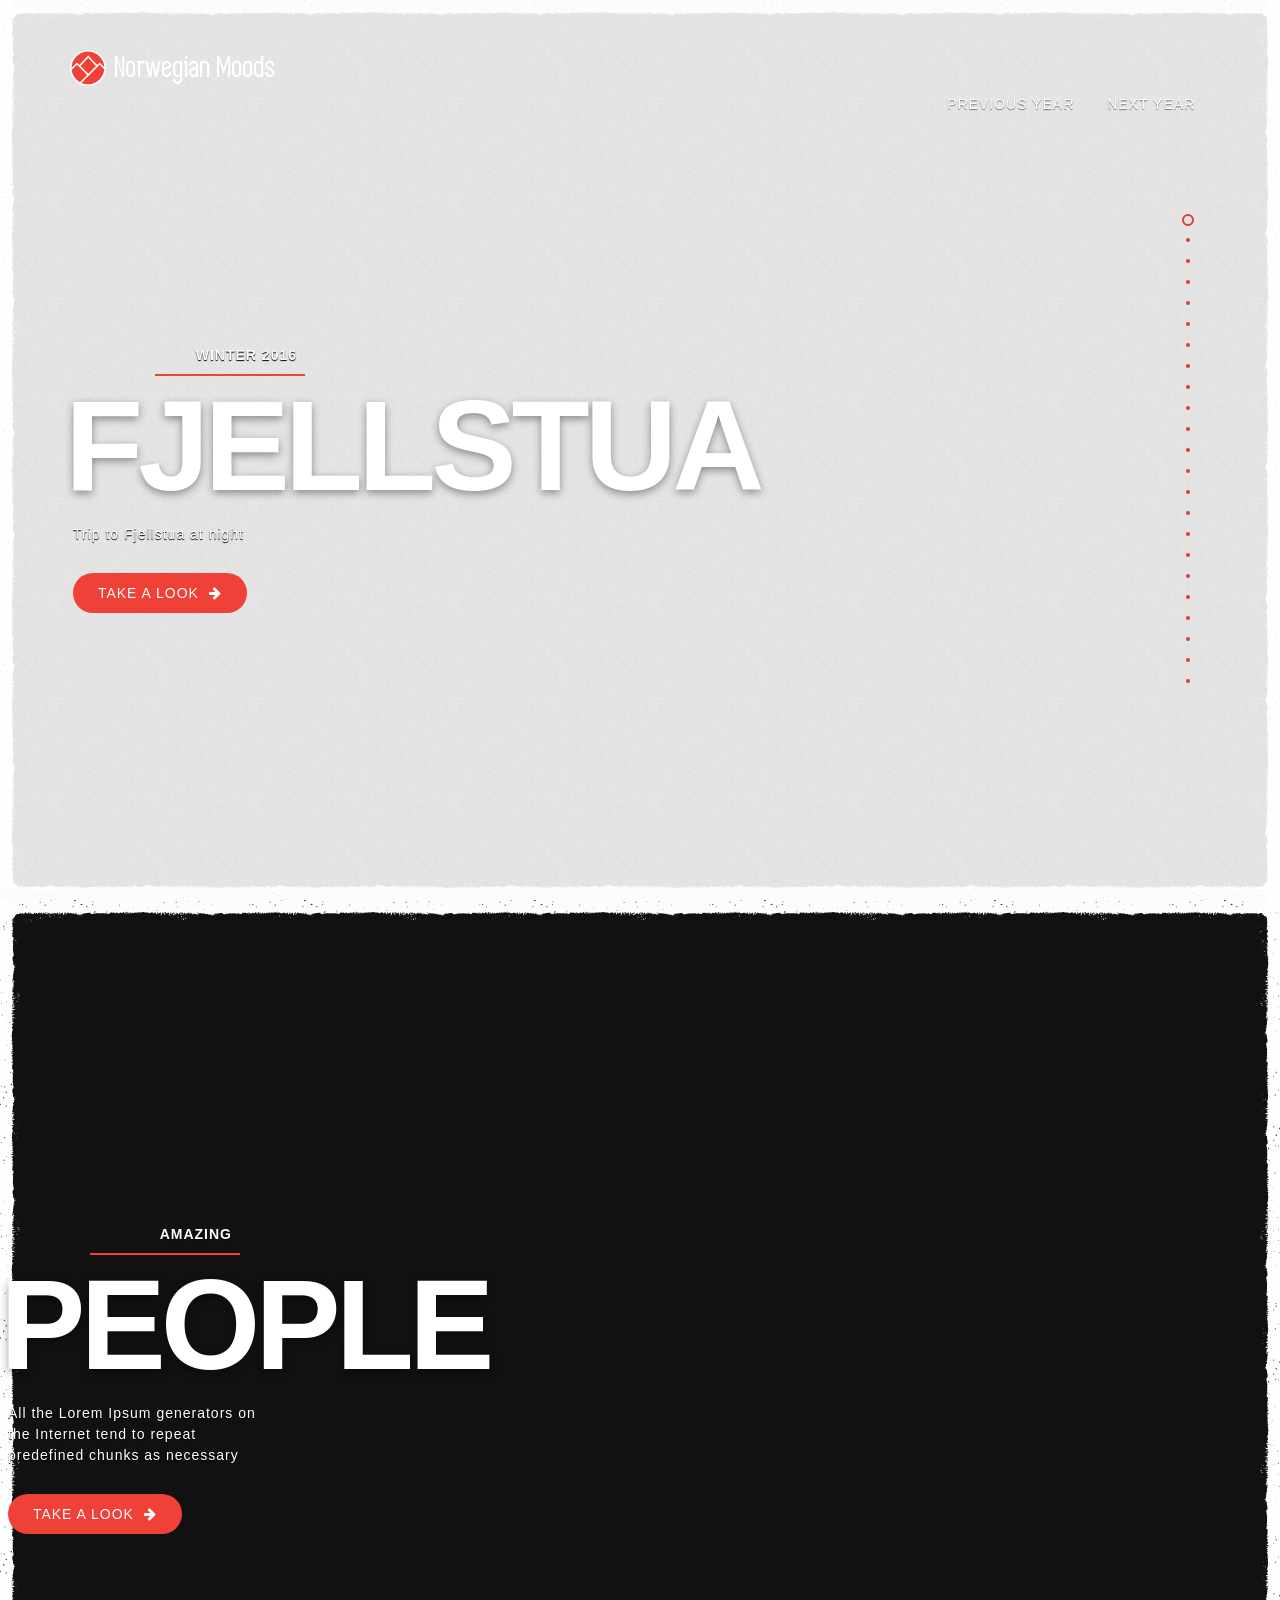
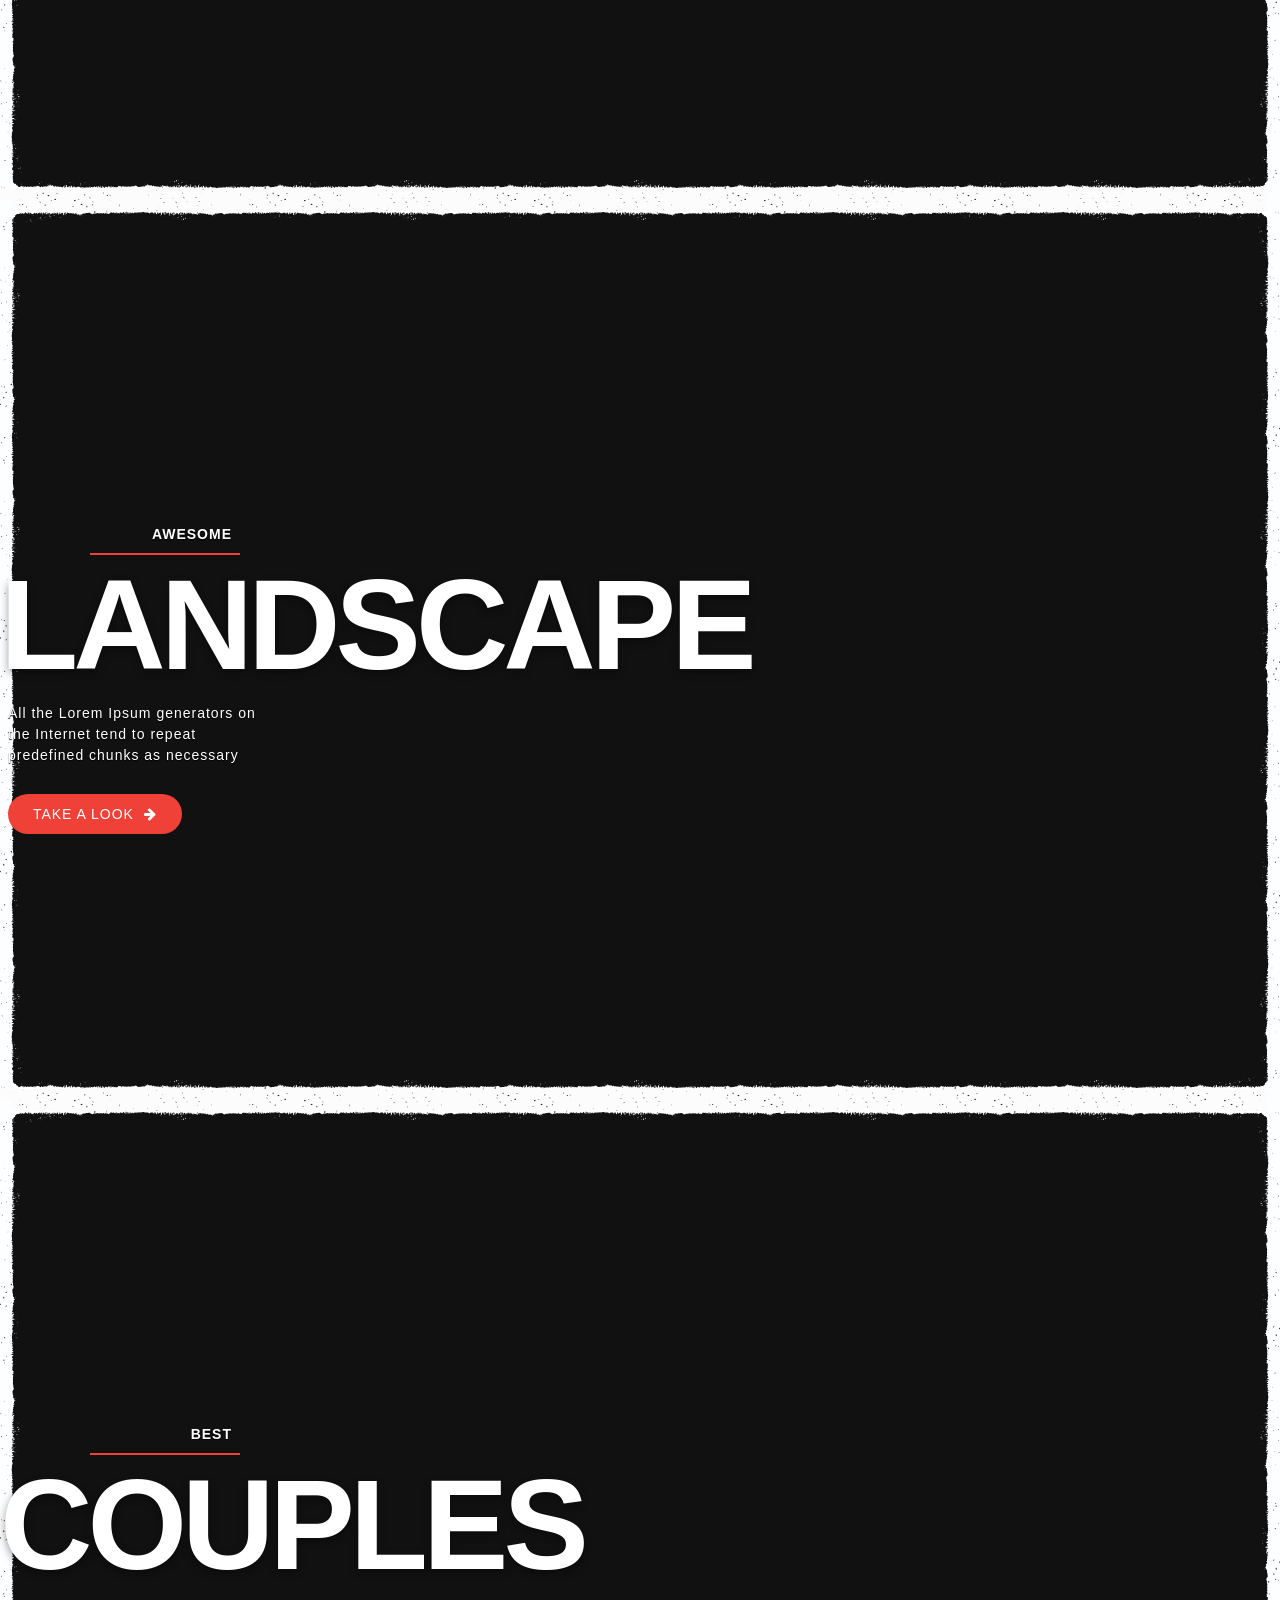
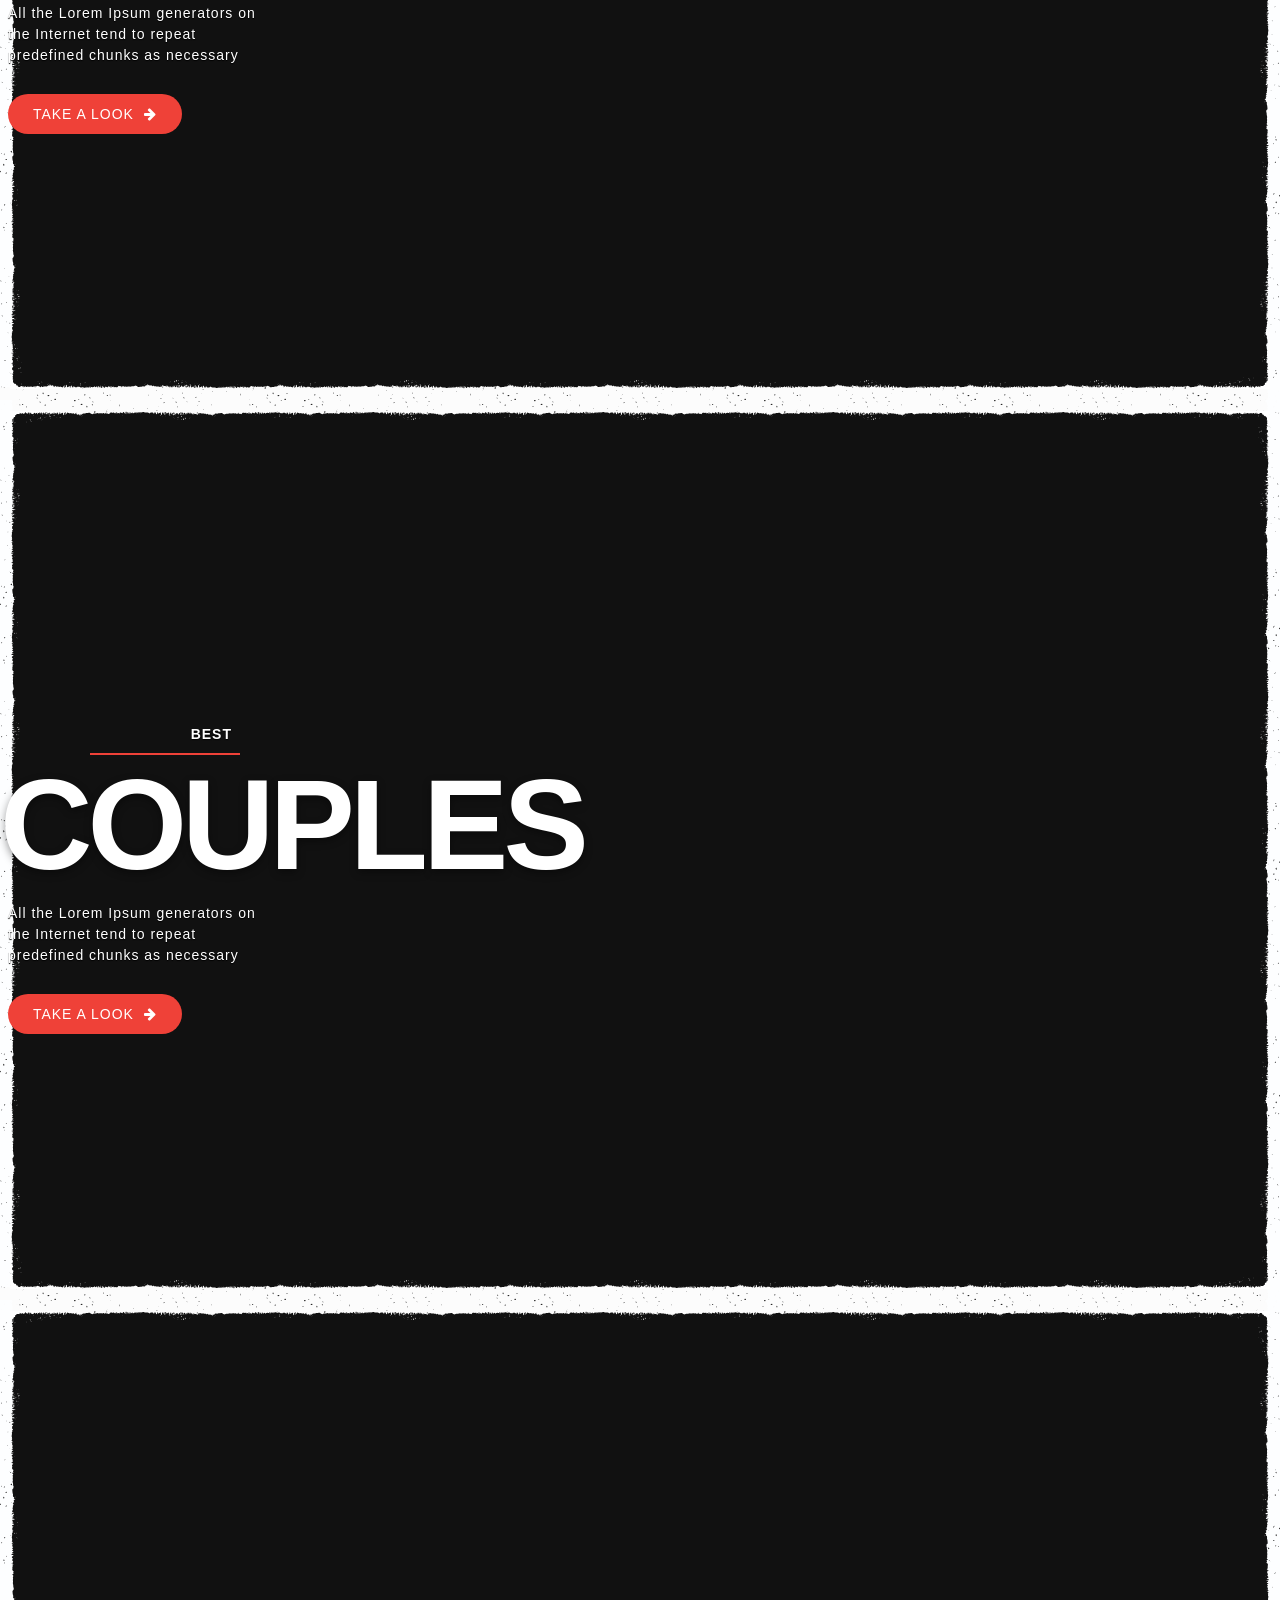
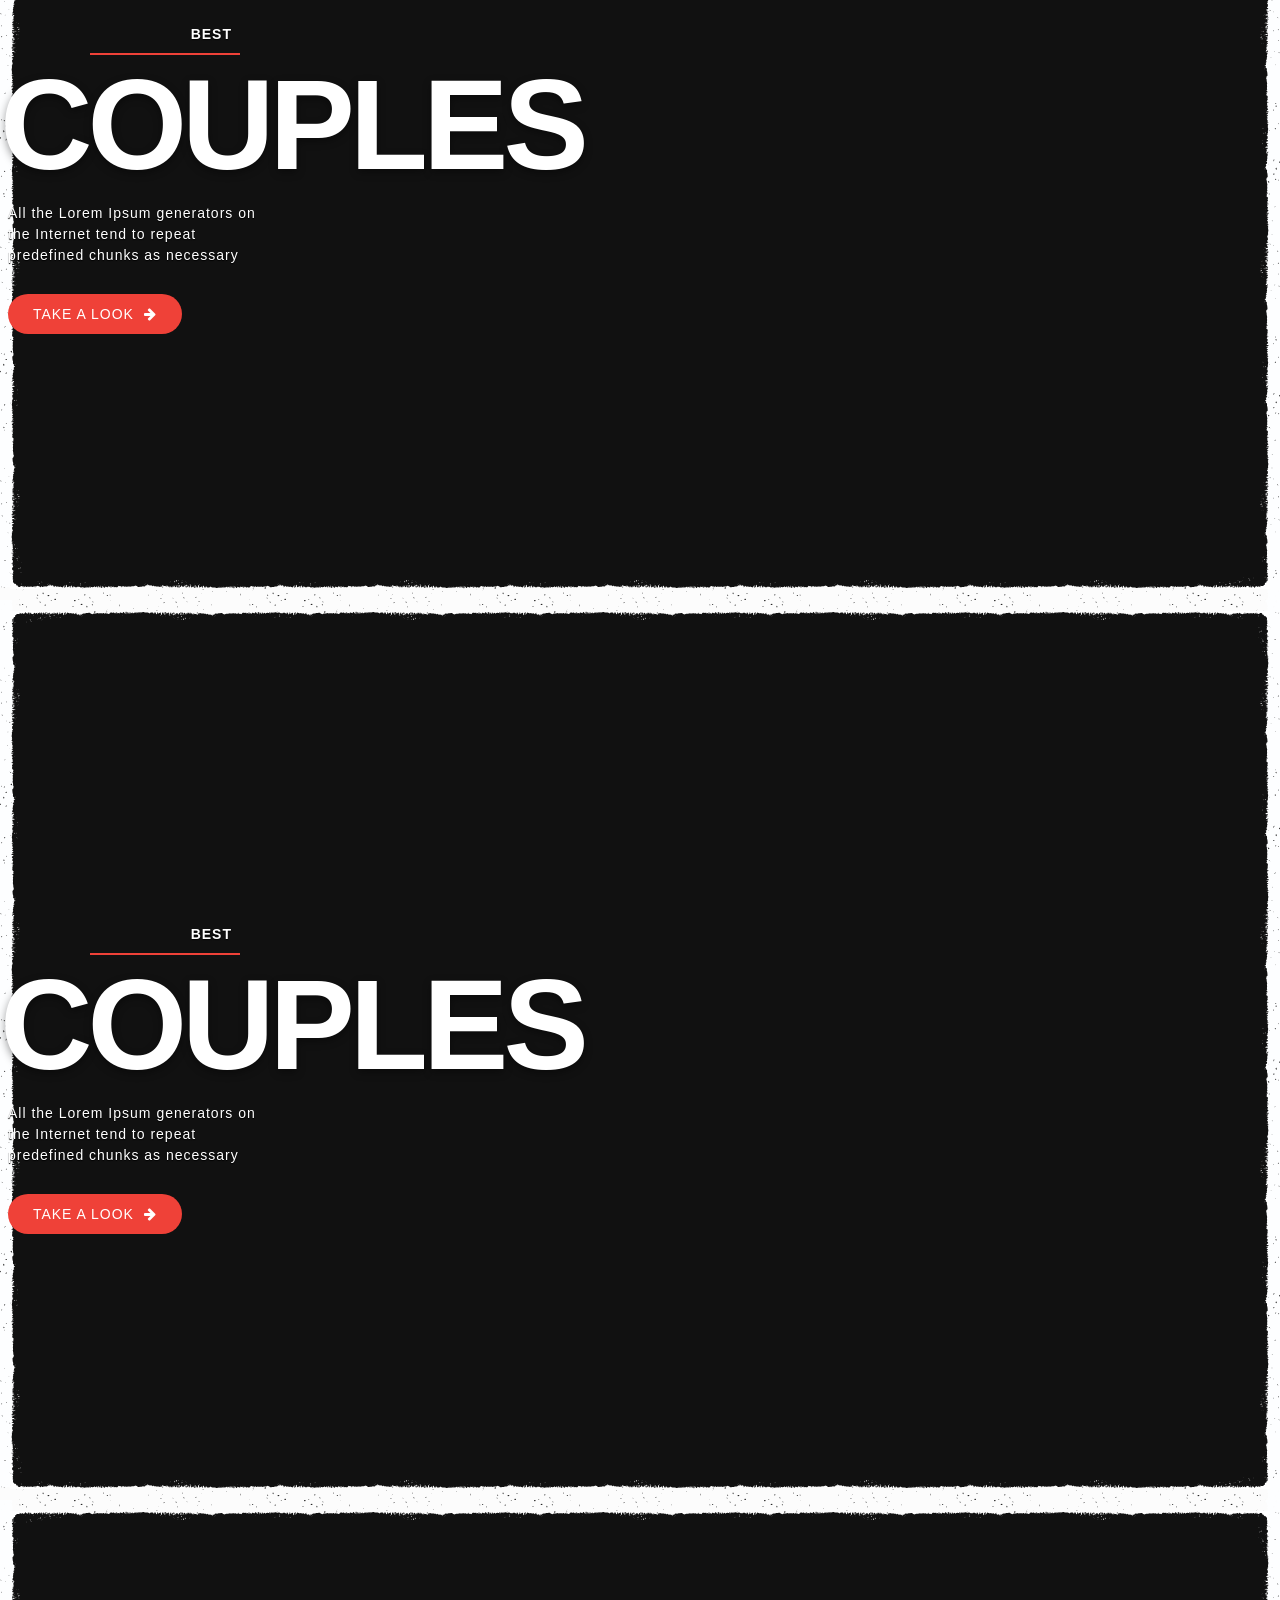
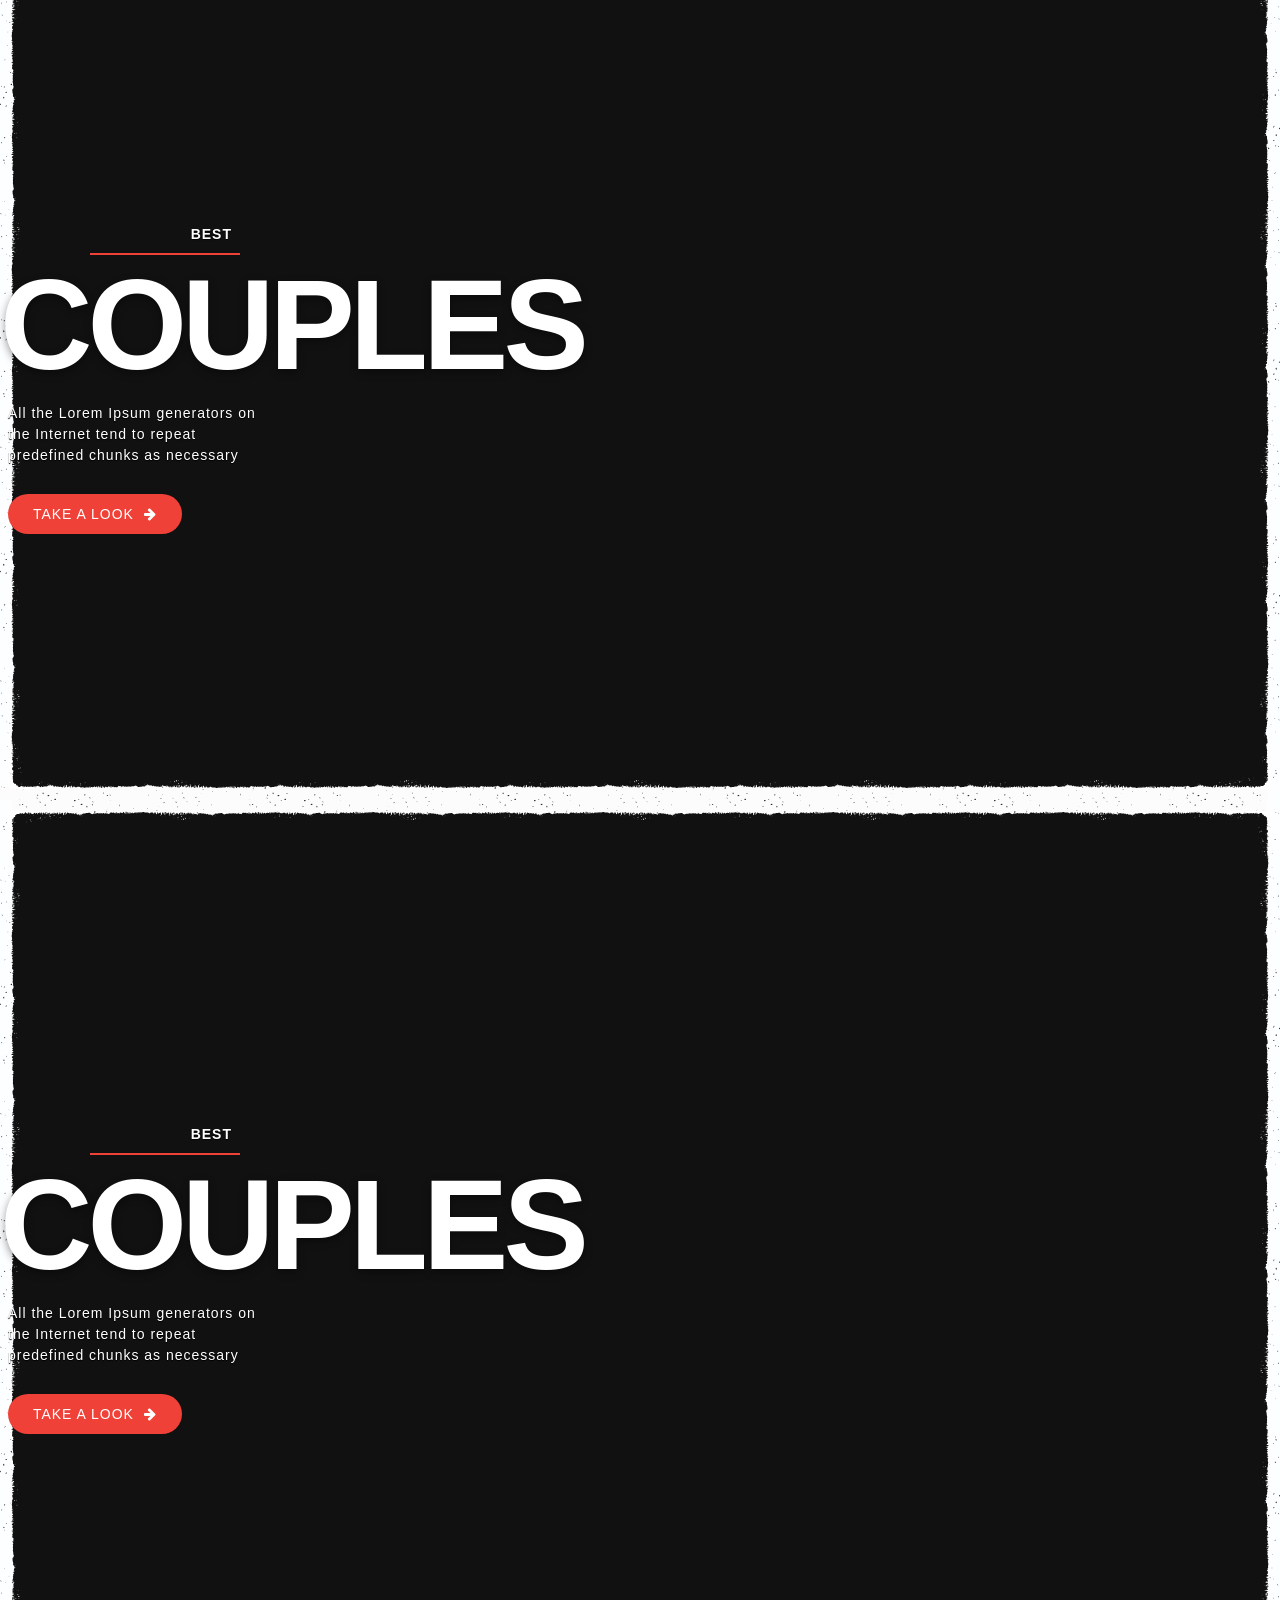
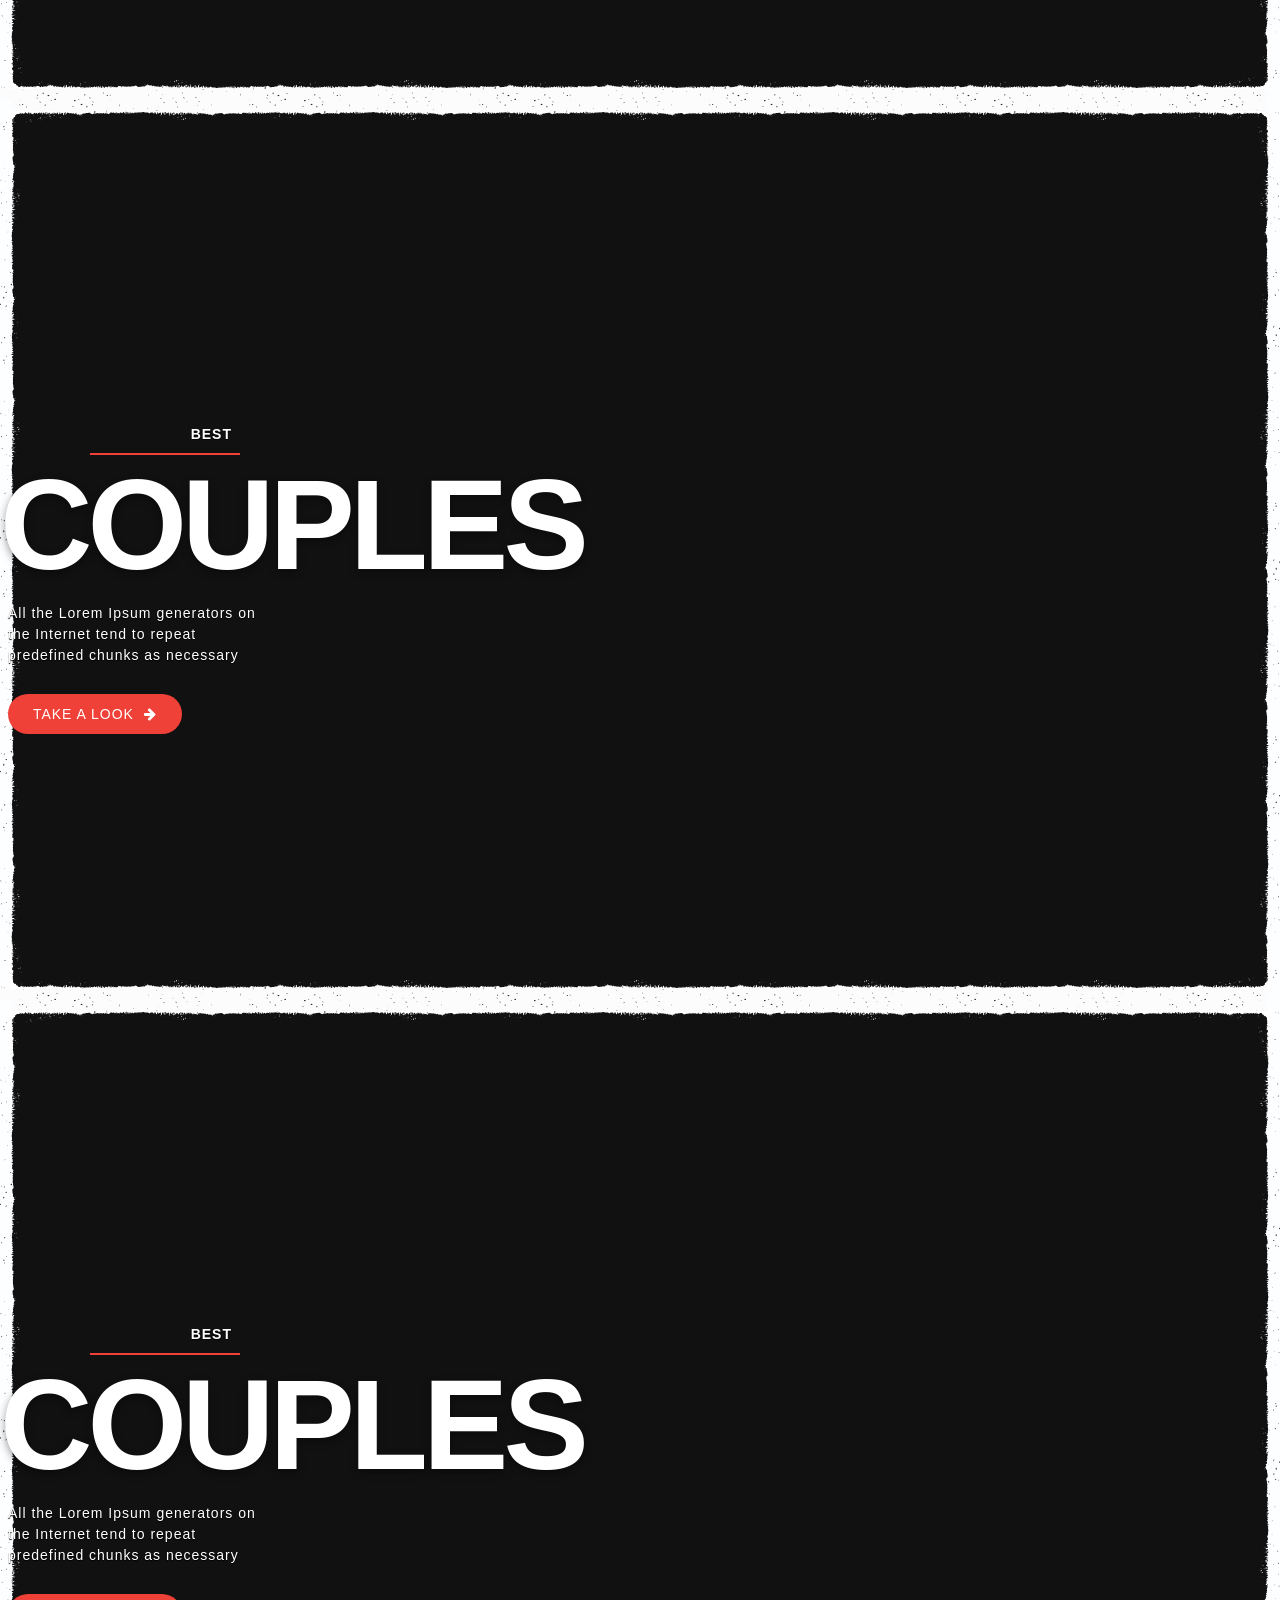
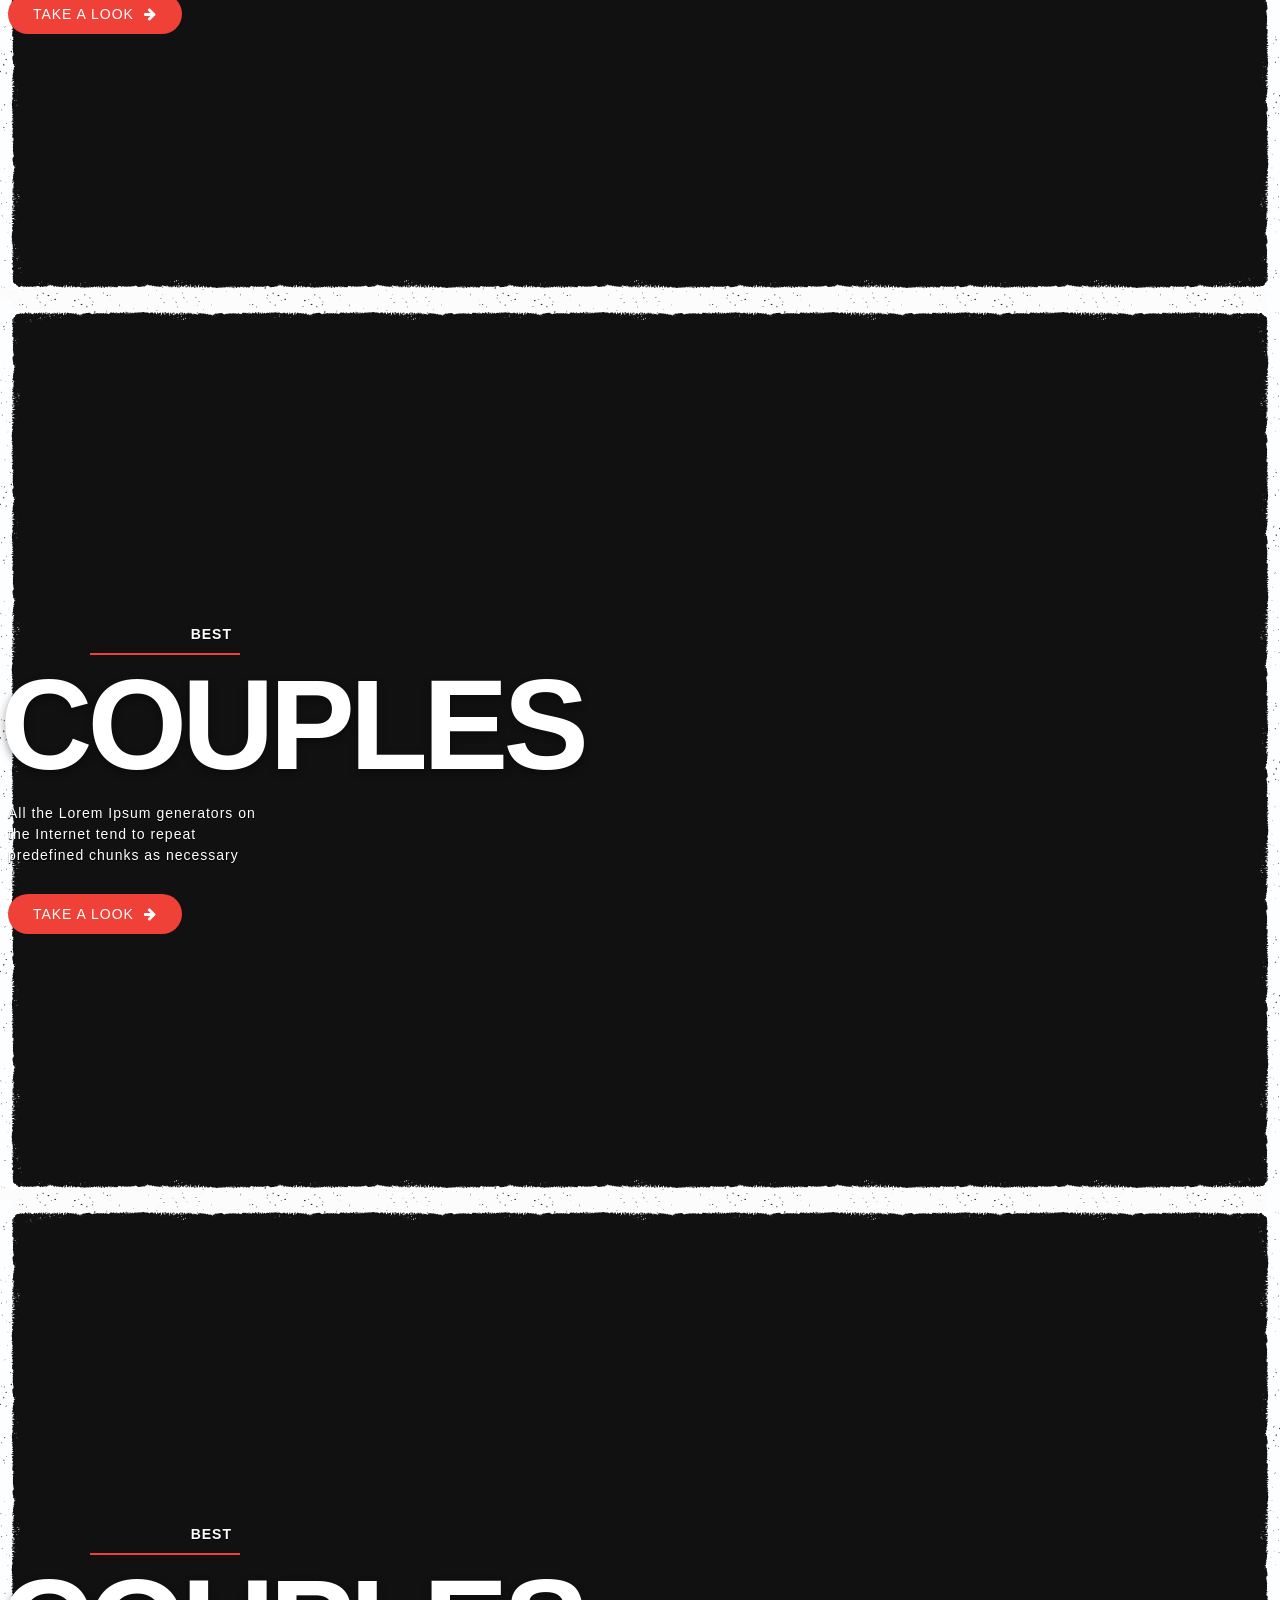
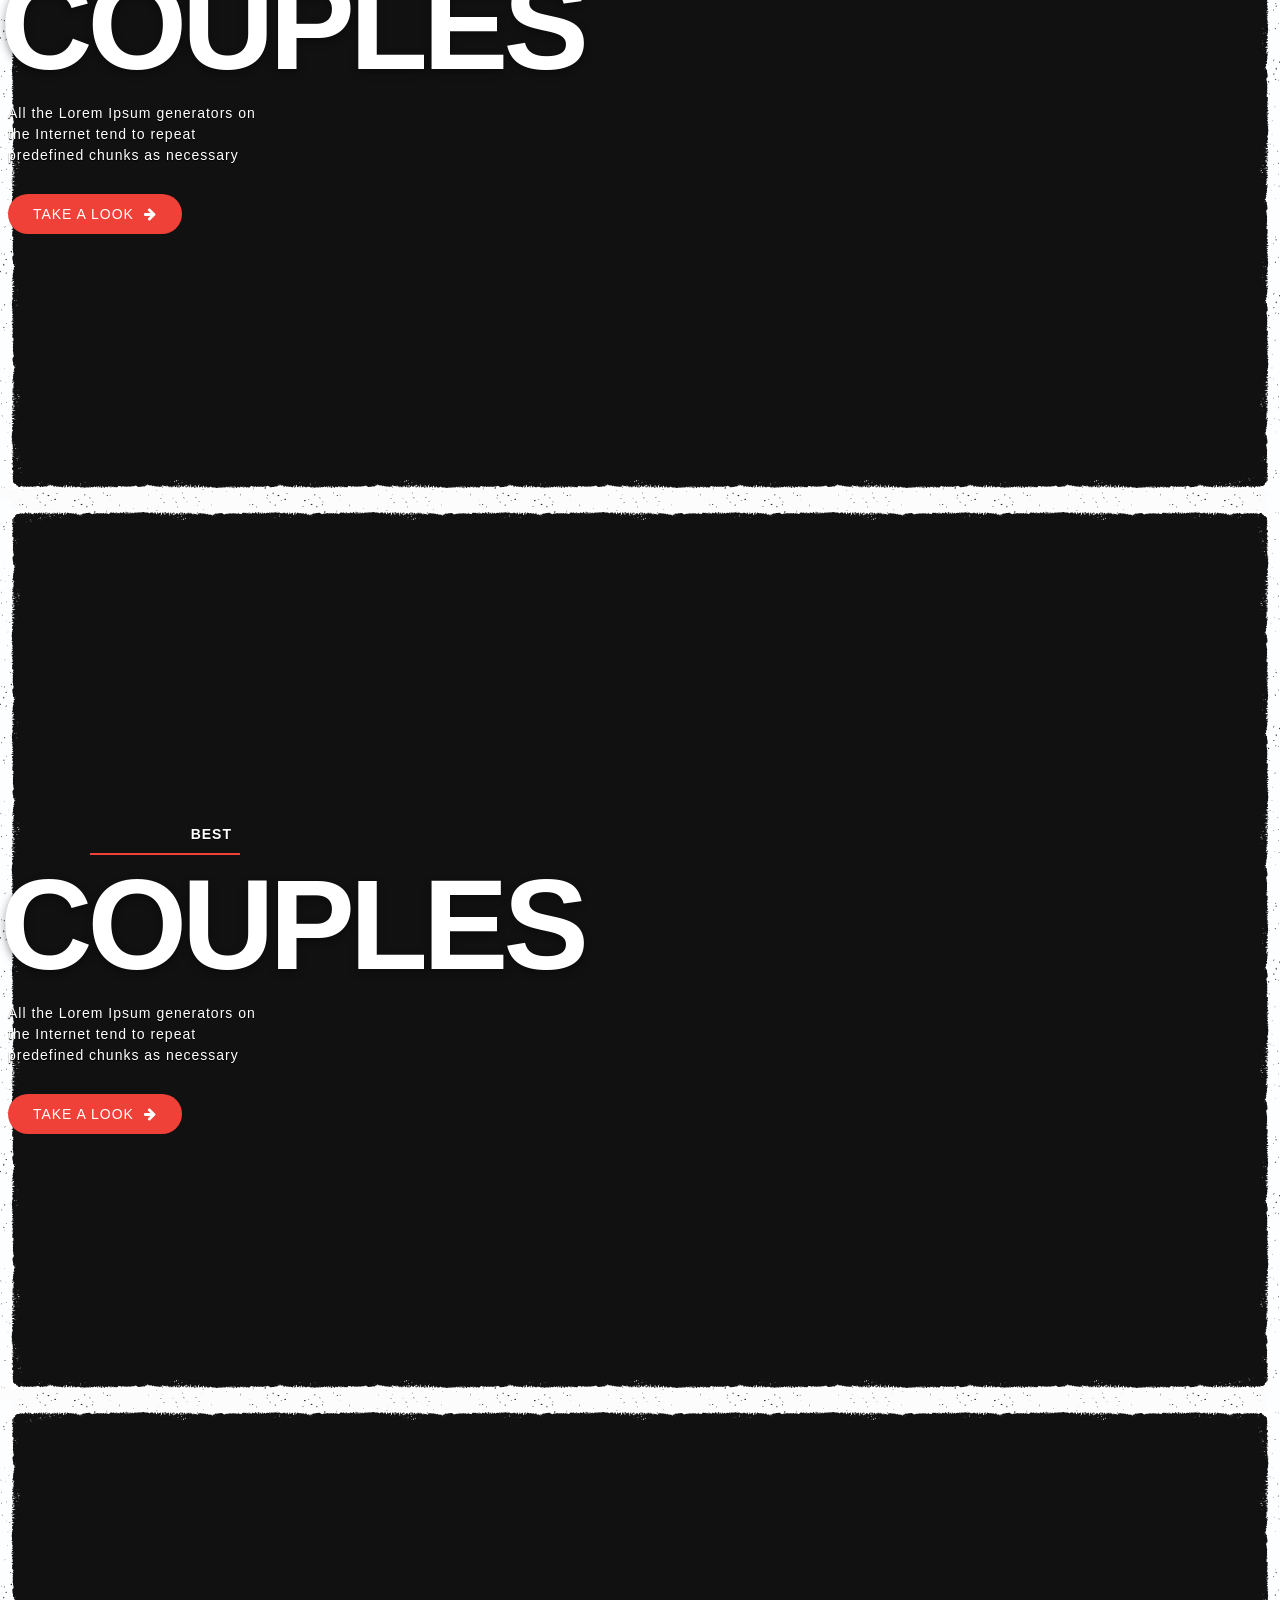
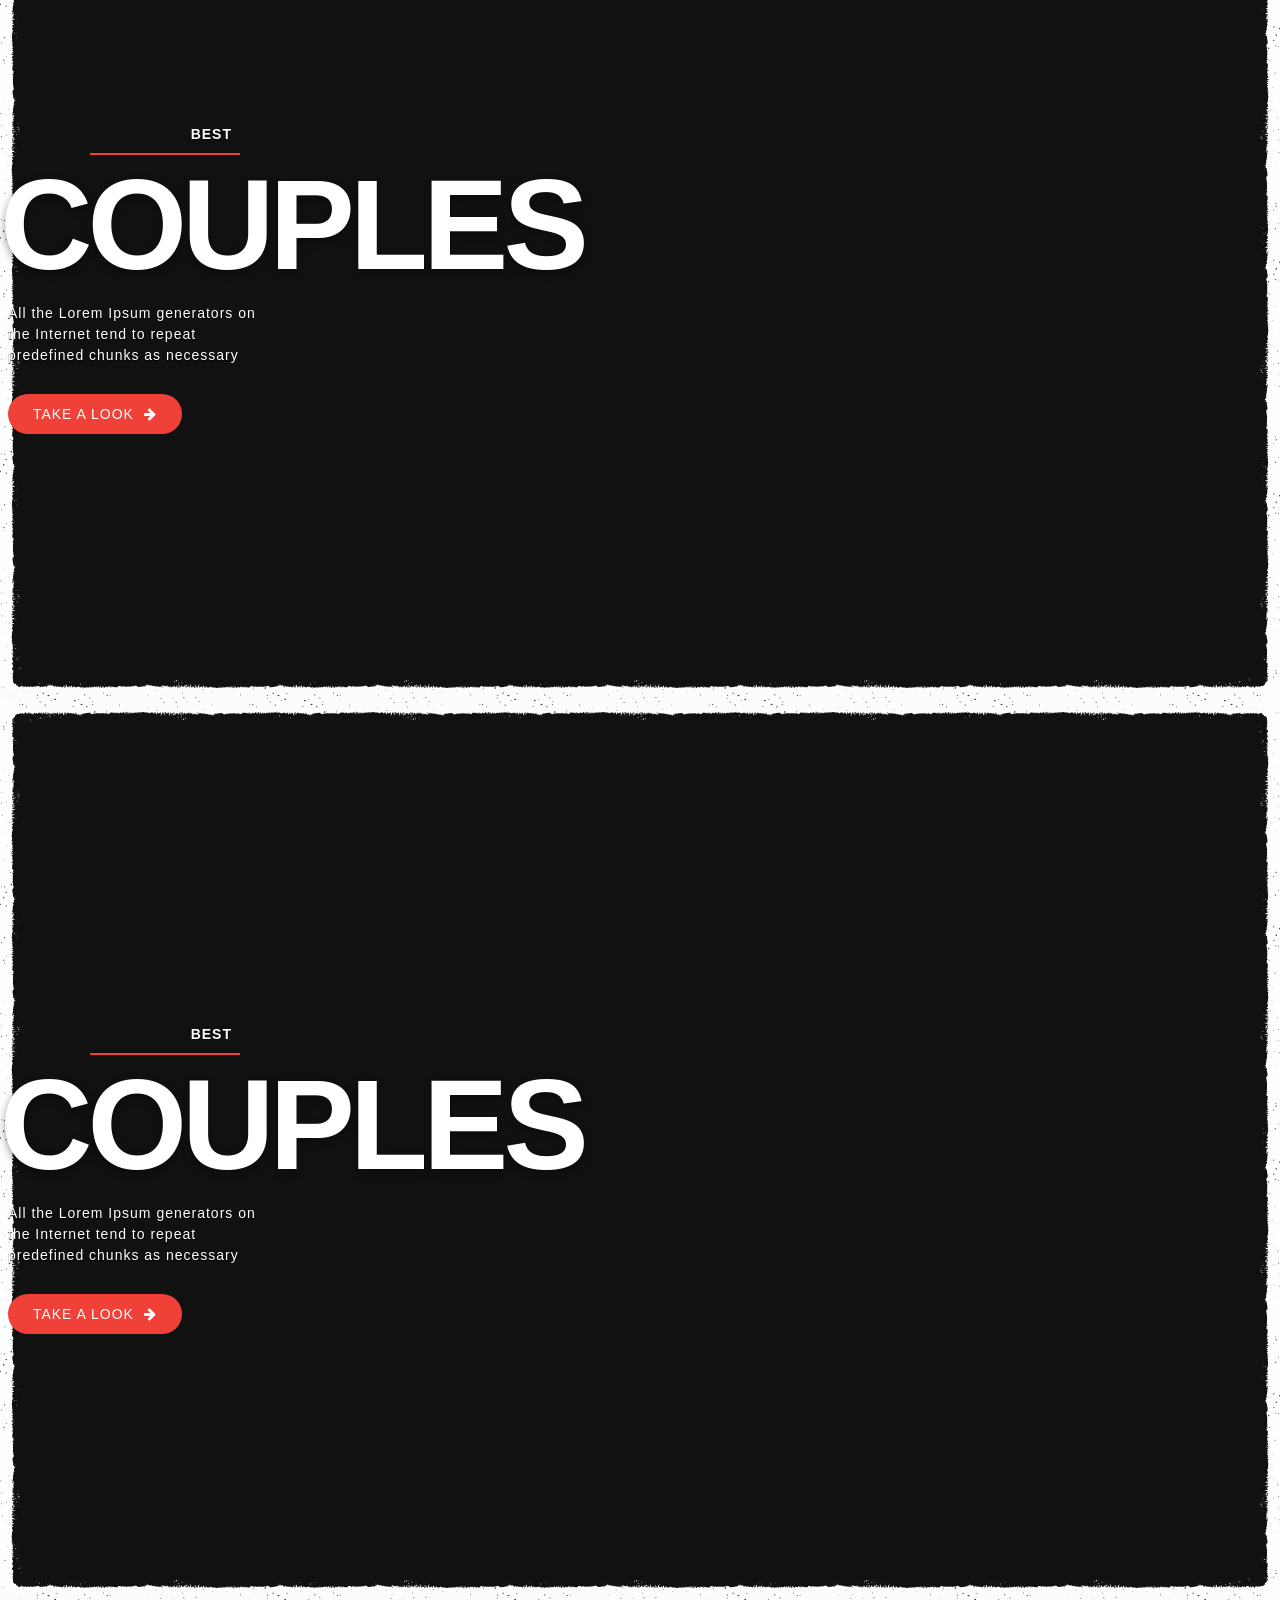
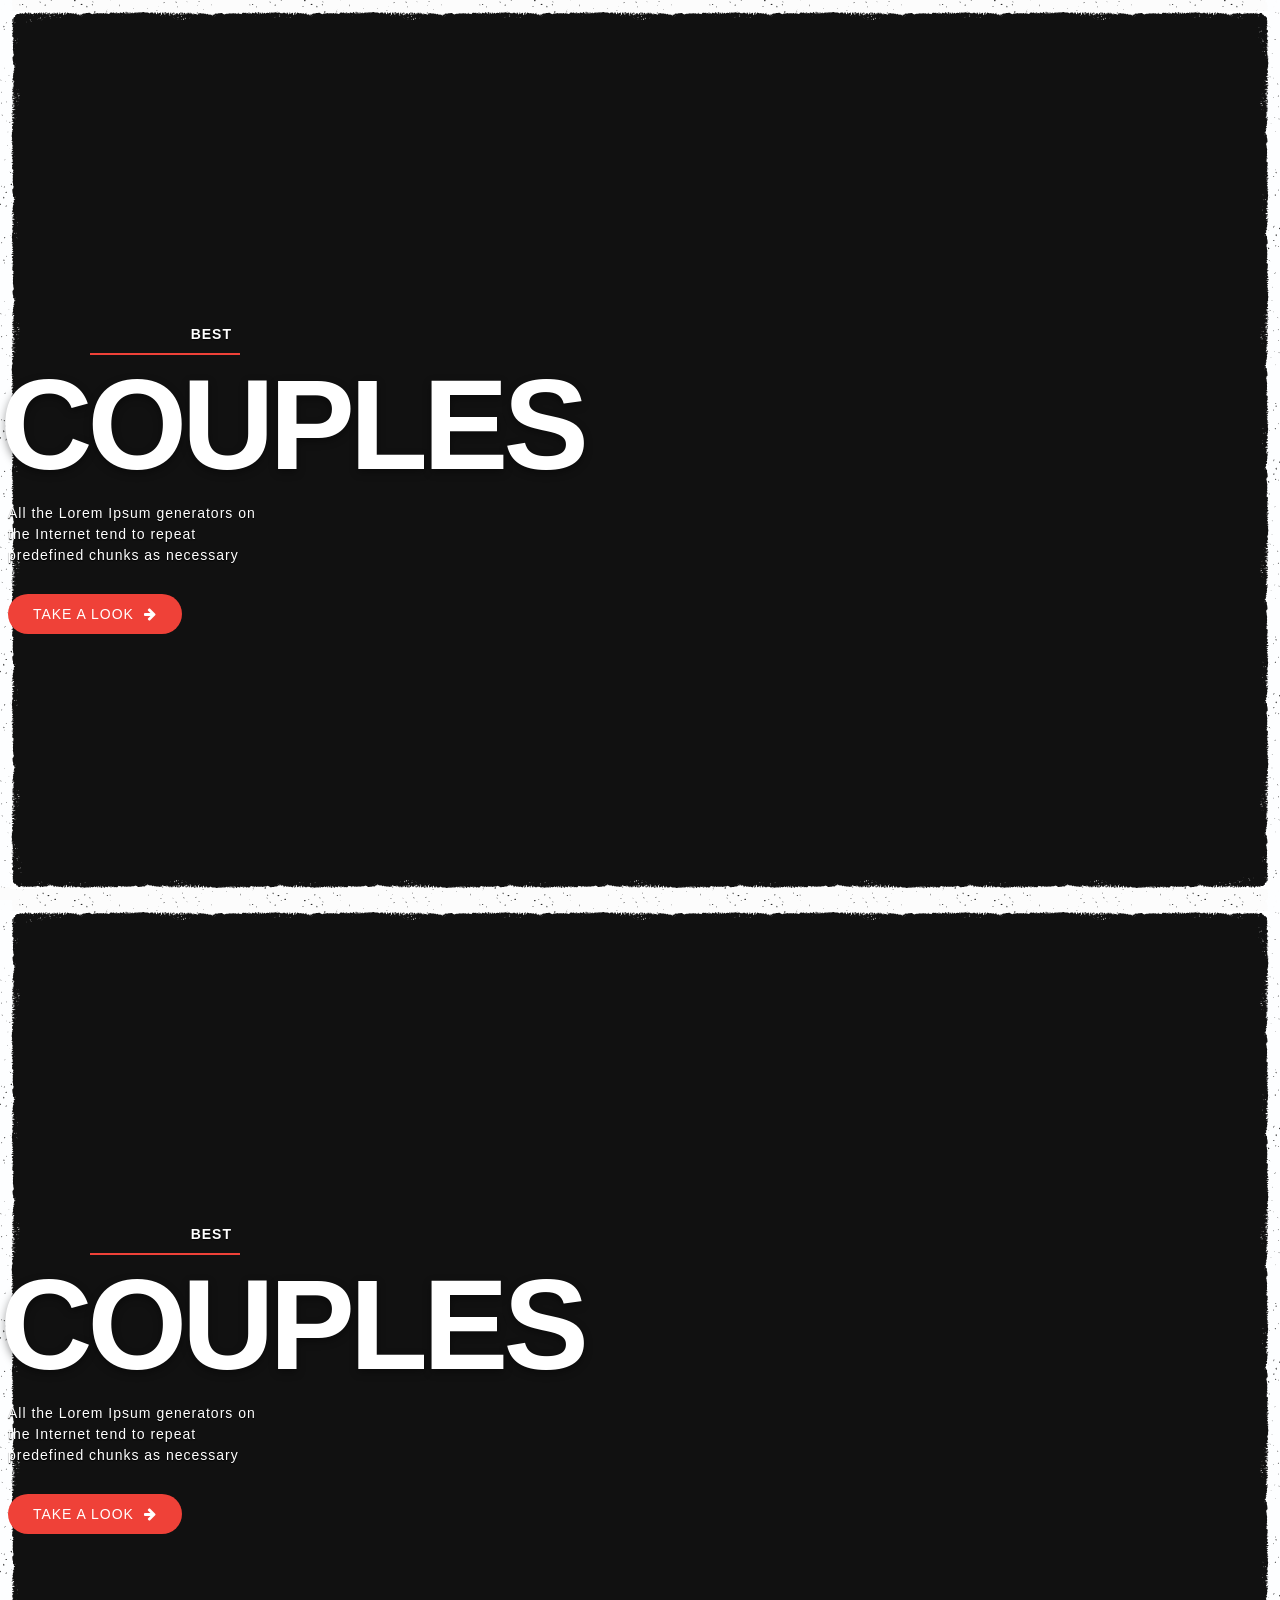
==== commit 812412cd: "new design" ====
--- a/index.html
+++ b/index.html
@@ -797,4 +797,4 @@
 		<!-- Main js -->
 			<script src="assets/js/main.js"></script>
 	</body>
-</html>
+</html>
--- a/assets/css/style.css
+++ b/assets/css/style.css
@@ -0,0 +1,1237 @@
+/*-------------------------------------------------------------------------------------
+Theme Name: Alex Zane
+Theme URI:  http://themes.madsparrow.xyz/alex_zane/index.html
+Version:    1.0
+Author:     madsparrow
+-------------------------------------------------------------------------------------*/
+/*-------------------------------------------------------------------------------------
+[TABLE OF CONTENTS]
+
+    01. GENERAL
+    02. BUTTON
+    03. HEADER
+    04. MOBILE MENU NAVIGATION
+    05. PARALLAX
+    06. HOME PAGE
+    07. GALLERY AND BLOG ITEM
+    08. BLOG POST PAGE
+    09. SOCIAL ICONS
+    10. FORMS
+    11. FOOTER
+    12. RESPONSIVE
+    
+    font-family: "Source Sans Pro", Helvetica, Arial, sans-serif;
+    text: #666
+    hover: #ef4138
+    
+-------------------------------------------------------------------------------------*/
+/*-----------------------------------------------------------------------------------*/
+/*  01. GENERAL
+/*-----------------------------------------------------------------------------------*/
+body {
+    font-family: "Source Sans Pro", Helvetica, Arial, sans-serif;
+    color: #666;
+    letter-spacing: .1rem;
+    opacity: 0;
+}
+h1,
+h2,
+h3,
+h4 {
+    font-weight: 900;
+    text-transform: uppercase;
+}
+h1 {
+    font-size: 6rem;
+}
+h2 {
+    font-size: 3rem;
+}
+h3 {
+    font-size: 2.3rem;
+}
+p {
+    font-weight: 300;
+    line-height: 1.5;
+    margin: 1rem 0;
+}
+a {
+    -webkit-transition: all .2s ease-in-out;
+       -moz-transition: all .2s ease-in-out;
+        -ms-transition: all .2s ease-in-out;
+         -o-transition: all .2s ease-in-out;
+            transition: all .2s ease-in-out;
+}
+a:visited,
+a:active,
+a:link {
+    text-decoration: none;
+}
+ul {
+    list-style: none;
+}
+blockquote {
+    padding: 0.75rem 1.25rem;
+    color: #777;
+    font-weight: 200;
+    margin: 0 0 2rem;
+    font-size: 1.8rem;
+    border-left: .3rem solid #eee;
+}
+.fa{
+    margin:0 .5rem;
+}
+.fa-heart{
+    color: #666;
+    margin-right: .5rem;
+    -webkit-transition: all .1s ease-in-out;
+            transition: all .1s ease-in-out;
+}
+.fa-heart:hover{
+    color: #ef4138;
+}
+.container {
+    width: 100%;
+    padding: 0;
+}
+.content{
+    background-image: url(../images/bg.png);
+    min-height: 100%;
+}
+.darker{
+    position: absolute;
+    width: 100%;
+    height: 100%;
+    top: 0;
+    left:0;
+}
+.tag{
+    border-top: solid 1px #eee;
+    padding: 1rem 0;
+    margin-top: 5rem;
+}
+.tag a:hover{
+    color: #666;
+}
+/*-----------------------------------------------------------------------------------*/
+/*  02. BUTTON
+/*-----------------------------------------------------------------------------------*/
+.btn {
+    padding: 1rem 2rem;
+    position: relative;
+    border:none;
+    opacity: 0;
+    z-index: 1;
+    background: none;
+    border: none;
+    border-radius: 5rem !important;
+    text-transform: uppercase;
+    color: #fff;
+    -webkit-transition: color 0.3s;
+            transition: color 0.3s;
+    -webkit-transition-timing-function: cubic-bezier(0.75, 0, 0.125, 1);
+            transition-timing-function: cubic-bezier(0.75, 0, 0.125, 1);
+}
+.btn > span {
+    padding-left: 0.35em;
+}
+.btn::before,
+.btn::after {
+    content: '';
+    z-index: -1;
+    border-radius: inherit;
+    pointer-events: none;
+    position: absolute;
+    top: 0;
+    left: 0;
+    width: 100%;
+    height: 100%;
+    vertical-align: middle;
+    -webkit-backface-visibility: hidden;
+    -webkit-transition: -webkit-transform 0.3s, opacity 0.3s;
+            transition: transform 0.3s, opacity 0.3s;
+    -webkit-transition-timing-function: cubic-bezier(0.75, 0, 0.125, 1);
+            transition-timing-function: cubic-bezier(0.75, 0, 0.125, 1);
+}
+.btn::before {
+    border: .2rem solid #ef4138;
+    opacity: 0;
+    -webkit-transform: scale3d(1.2, 1.2, 1);
+            transform: scale3d(1.2, 1.2, 1);
+}
+.btn::after {
+    background: #ef4138;
+}
+.btn:hover {
+    color: #ef4138;
+}
+.btn:hover::before {
+    opacity: 1;
+    -webkit-transform: scale3d(1, 1, 1);
+            transform: scale3d(1, 1, 1);
+}
+.btn:hover::after {
+    opacity: 0;
+    -webkit-transform: scale3d(0.8, 0.8, 1);
+            transform: scale3d(0.8, 0.8, 1);
+}
+/*Load more*/
+.load-more {
+    text-align: center;
+    width: 100%;
+    display: inline-block;
+    padding-top: 5rem;
+}
+/* Top buttone */
+.back-top {
+    display: inline-block;
+    height: 4rem;
+    width: 4rem !important;
+    position: fixed;
+    bottom: 5rem;
+    right: 4rem;
+    white-space: nowrap;
+    visibility: hidden;
+    opacity: 0;
+    z-index: 5;
+    padding: .5rem 0 0 0;
+    text-align: center;
+    border-radius: 4rem;
+    -webkit-transition: opacity .3s 0s, visibility 0s .3s;
+       -moz-transition: opacity .3s 0s, visibility 0s .3s;
+         -o-transition: opacity .3s 0s, visibility 0s .3s;
+            transition: opacity .3s 0s, visibility 0s .3s;
+}
+.back-top.back-top-is-visible,
+.back-top.back-top-fade-out,
+.no-touch .back-top:hover {
+    -webkit-transition: opacity .3s 0s, visibility 0s 0s;
+       -moz-transition: opacity .3s 0s, visibility 0s 0s;
+            transition: opacity .3s 0s, visibility 0s 0s;
+}
+.back-top.back-top-is-visible {
+    /* the button becomes visible */
+    visibility: visible;
+    opacity: 1;
+}
+.back-top.back-top-fade-out {
+    /* if the user keeps scrolling down, the button is out of focus and becomes less visible */
+    opacity: .5;
+}
+.back-top:hover {
+    opacity: 1;
+}
+button {
+    width: 17rem;
+}
+.pager a{
+    min-width: 13rem;
+    padding: 1rem 2rem !important;
+}
+.pager li > a:hover,
+.pager li > a:focus{
+    background: transparent;
+    border: none;
+}
+.like{
+    text-align: center;
+    color: #aaa;
+}
+.like i{
+font-size: 3.4rem;
+vertical-align: middle;
+cursor: pointer;
+color: #aaa;
+}
+/*-----------------------------------------------------------------------------------*/
+/*  03. NAVIGATION
+/*-----------------------------------------------------------------------------------*/
+/*Nav*/
+nav ul {
+    padding: 0;
+    margin: 0;
+    list-style: none;
+    position: relative;
+    text-align: right;
+}
+nav ul li {
+    display: inline-block;
+    text-align: left;
+    margin-left: 2em;
+}
+nav a {
+    display: block;
+    text-transform: uppercase;
+    text-decoration: none;
+    padding: .6em 0 .7em 0;
+    color: #fff;
+    text-shadow: 0 .1rem .1rem rgba(0, 0, 0, 0.5);
+}
+nav a:hover {
+    color: #ef4138;
+    text-shadow: none;
+}
+/* Hide Dropdowns by Default */
+nav ul ul {
+    z-index: 4;
+    position: absolute;
+    margin-left: -2em;
+    display: none;
+    text-align: center;
+}
+/* Display Dropdowns on Hover */
+nav ul li:hover > ul {
+    display: inherit;
+}
+/* Fisrt Tier Dropdown */
+nav ul ul li {
+    width: 15rem;
+    float: none;
+    display: list-item;
+    position: relative;
+    background: #fff;
+    border-bottom: solid .1rem rgba(255, 255, 255, .1);
+}
+nav ul ul li:last-child {
+    border-bottom: none;
+}
+nav ul ul li a {
+    font-size: 1.2rem;
+    color: #666 !important;
+    text-shadow: none;
+    padding-left: 2rem;
+}
+nav ul ul li a:hover {
+    color: #ef4138 !important;
+}
+/* Second, Third and more Tiers */
+nav ul ul ul li {
+    top: -4.5rem;
+    left: 11.5rem;
+}
+.header {
+    position: relative;
+    height: 30rem;
+    width: 100%;
+    color: #fff;
+    background: -moz-linear-gradient(top,  rgba(0,0,0,0) 0%, rgba(0,0,0,0.8) 100%); /* FF3.6-15 */
+    background: -webkit-linear-gradient(top,  rgba(0,0,0,0) 0%,rgba(0,0,0,0.8) 100%); /* Chrome10-25,Safari5.1-6 */
+    background: linear-gradient(to bottom,  rgba(0,0,0,0) 0%,rgba(0,0,0,0.8) 100%); /* W3C, IE10+, FF16+, Chrome26+, Opera12+, Safari7+ */
+    filter: progid:DXImageTransform.Microsoft.gradient( startColorstr='#00000000', endColorstr='#a6000000',GradientType=0 ); /* IE6-9 */
+}
+#logo{
+    display: inline-block;
+}
+#logo img {
+    box-shadow: none;
+    width: auto;
+}
+#menu{
+    display: inline-block;
+    float: right;
+}
+.main-menu {
+    padding: 0 7rem;
+    margin: 5rem auto;
+}
+/*Fixed header class*/
+.fixed {
+    position: fixed;
+    height: auto;
+    left: 0;
+    right: 0;
+    z-index: 2;
+    color: #fff !important;
+    background: transparent;
+}
+.menu-active {
+    color: #ef4138;
+}
+/*-----------------------------------------------------------------------------------*/
+/*  4. MOBILE MENU NAVIGATION
+/*-----------------------------------------------------------------------------------*/
+.mobile-menu{
+    cursor: pointer;
+    color: #fff;
+}
+.mobile-menu-overlay{
+    width: 100%;
+    position: fixed;
+    top: 0;
+    bottom: 0;
+    z-index: 5;
+    text-align: right;
+    background: #ef4138;
+    overflow: auto;
+    padding: 2.4rem 2.6rem;
+    opacity: 0;
+    visibility: hidden;
+    -webkit-transition: all ease-in-out 0.5s;
+            transition: all ease-in-out 0.5s;
+}
+.mobile-menu-content{
+    position: absolute;
+    right: 2.6rem;
+    top: 10rem;
+    overflow-y: auto; 
+}
+.mobile-menu-item a{
+    font-size: 2.4rem;
+    text-transform: uppercase;
+    color: #fff;
+}
+.mobile-submenu{
+    display: none;
+}
+.mobile-submenu a{
+    font-size: 1.8rem;
+    opacity: .8;
+}
+.visible{
+    opacity: 1;
+    visibility: visible;
+}
+/*-----------------------------------------------------------------------------------*/
+/*  05. PARALLAX
+/*-----------------------------------------------------------------------------------*/
+.parallax {
+    background-image: url(../images/parallax2.jpg);
+    background-size: cover;
+    background-position: center;
+    background-repeat: no-repeat;
+    z-index: -1;
+    position: fixed;
+    min-height: 35rem;
+    padding-top: 6.5rem;
+    width: 100%;
+    top: 0;
+    left: 0;
+}
+.item-category {
+    text-align: center;
+    z-index: 1;
+    opacity: 1;
+    display: inline-block;
+    width: 100%;
+    margin: 5rem 0 0 0;
+}
+/*Border bottom parallax*/
+.item-category .border div {
+    height: 20px;
+    bottom: 0;
+    left: 0;
+    top: auto;
+    background: url(../images/border1.svg) repeat-x 100% 100%;
+    -webkit-transform: rotate(180deg);
+            transform: rotate(180deg);
+}
+/*-----------------------------------------------------------------------------------*/
+/*  06. HOME PAGE
+/*-----------------------------------------------------------------------------------*/
+/*Home page border*/
+.border div {
+    position: absolute;
+    width: 100%;
+    height: 100%;
+    top: 0;
+}
+.border .frames div {
+    position: absolute;
+    width: 100%;
+    height: 2rem;
+    top: 0;
+    background: url(../images/border1.svg) 50% 65%
+}
+.border .frames div:nth-child(3) {
+    bottom: 0;
+    top: auto;
+    -webkit-transform: rotate(180deg);
+       -moz-transform: rotate(180deg);
+        -ms-transform: rotate(180deg);
+         -o-transform: rotate(180deg);
+            transform: rotate(180deg);
+}
+.border .frames div:nth-child(4) {
+    right: 0;
+    -webkit-transform: rotate(180deg);
+       -moz-transform: rotate(180deg);
+        -ms-transform: rotate(180deg);
+         -o-transform: rotate(180deg);
+            transform: rotate(180deg);
+}
+.border .frames div:nth-child(2),
+.border .frames div:nth-child(4) {
+    width: 2rem;
+    height: 100%;
+    background: url(../images/border-vert.svg) 65% 50%;
+}
+.border .corners div::before,
+.border .corners div::after {
+    content: "";
+    background: url("../images/corner.svg") no-repeat center center;
+    width: 5rem;
+    height: 5rem;
+    position: absolute;
+    left: 1rem;
+    top: 1.1rem;
+}
+.border .corners div:nth-child(1)::after {
+    -webkit-transform: rotate(90deg);
+       -moz-transform: rotate(90deg);
+        -ms-transform: rotate(90deg);
+         -o-transform: rotate(90deg);
+            transform: rotate(90deg);
+    left: auto;
+    right: 1rem;
+    top: 1.1rem;
+}
+.border .corners div:nth-child(2)::before {
+    left: auto;
+    right: 1rem;
+    top: auto;
+    bottom: 1.1rem;
+    -webkit-transform: rotate(180deg);
+       -moz-transform: rotate(180deg);
+        -ms-transform: rotate(180deg);
+         -o-transform: rotate(180deg);
+            transform: rotate(180deg);
+}
+.border .corners div:nth-child(2)::after {
+    top: auto;
+    bottom: 1.1rem;
+    -webkit-transform: rotate(270deg);
+       -moz-transform: rotate(270deg);
+        -ms-transform: rotate(270deg);
+         -o-transform: rotate(270deg);
+            transform: rotate(270deg);
+}
+.section {
+    background-size: cover;
+    background-repeat: no-repeat;
+    background-position: center;
+    position: absolute;
+    top: 0;
+    bottom: 0;
+    width:0%;
+    min-height: 80%;
+    color: #fff;
+    animation-delay: .9s;
+}
+/*Images home page version 1*/
+#section1 { background-image: url(https://c2.staticflickr.com/8/7208/27002608291_318c57aecd_o.jpg); }
+#section2 { background-image: url(https://c2.staticflickr.com/8/7209/27070961485_bb386bec61_o.jpg); }
+#section3 { background-image: url(https://c2.staticflickr.com/8/7738/26796472540_50dd5bdc44_o.jpg); }
+#section4 { background-image: url(https://c2.staticflickr.com/8/7148/27002607831_fa1c44f955_o.jpg); }
+#section5 { background-image: url(https://c2.staticflickr.com/8/7438/26796472050_e6a085b254_o.jpg); }
+#section6 { background-image: url(https://c2.staticflickr.com/8/7313/26796471770_831dc55011_o.jpg); }
+#section7 { background-image: url(https://c2.staticflickr.com/8/7474/26796471530_7da5fc9a46_o.jpg); }
+#section8 { background-image: url(https://c2.staticflickr.com/8/7351/26796471400_fe490f4566_o.jpg); }
+#section9 { background-image: url(https://c2.staticflickr.com/8/7662/26467244083_028f4b2078_o.jpg); }
+#section10 { background-image: url(https://c2.staticflickr.com/8/7372/26796471220_8d2c2f6330_o.jpg); }
+#section11 { background-image: url(https://c2.staticflickr.com/8/7079/26796471020_dd65c3267f_o.jpg); }
+#section12 { background-image: url(https://c2.staticflickr.com/8/7030/26796470820_ea786d8c84_o.jpg); }
+#section13 { background-image: url(https://c2.staticflickr.com/8/7736/27070959945_90eeb2b097_o.jpg); }
+#section14 { background-image: url(https://c2.staticflickr.com/8/7507/27070959685_c8c095d4e5_o.jpg); }
+#section15 { background-image: url(https://c2.staticflickr.com/8/7247/26796470200_ac481c2210_o.jpg); }
+#section16 { background-image: url(https://c2.staticflickr.com/8/7556/27070959355_40d5932571_o.jpg); }
+#section17 { background-image: url(https://c2.staticflickr.com/8/7107/27037831436_121f71e530_o.jpg); }
+#section18 { background-image: url(https://c2.staticflickr.com/8/7083/27002604691_a6247f39a1_o.jpg); }
+#section19 { background-image: url(https://c2.staticflickr.com/8/7190/27070958875_cae6c0ec9e_o.jpg); }
+#section20 { background-image: url(https://c2.staticflickr.com/8/7278/27037831196_f35e0b6798_o.jpg); }
+#section21 { background-image: url(https://c2.staticflickr.com/8/7330/27002603791_75b2b9e470_o.jpg); }
+#section22 { background-image: url(https://c2.staticflickr.com/8/7145/27037830536_b3d7f4dd2a_o.jpg); }
+#section23 { background-image: url(https://c2.staticflickr.com/8/7281/26465502884_dbc5b3958a_o.jpg); }
+
+/*Images home page version 2*/
+#section1-v2{
+    background-image: url(../images/home/blur-img2.jpg);
+}
+#section2-v2 {
+    background-image: url(../images/home/blur-img1.jpg);
+}
+#section3-v2 {
+    background-image: url(../images/home/blur-img3.jpg);
+}
+#section4-v2 {
+    background-image: url(../images/home/blur-img4.jpg);
+}
+.cover-titles {
+    position: relative;
+    margin-top: 5rem;
+    width: 100%;
+    padding: 0;
+    opacity: 0;
+    -webkit-transition: all 1s cubic-bezier(.2,.1,.3,1.0);
+    -webkit-transition-delay: .2s;
+            transition: all 1s cubic-bezier(.2,.1,.3,1.0);
+            transition-delay: .2s;
+}
+.cover-titles a{
+    margin-left: .8rem;
+}
+.section .darker{
+    background: #111;
+    opacity: 1;
+    -webkit-transition: all .8s ease;
+       -moz-transition: all .8s ease;
+        -ms-transition: all .8s ease;
+         -o-transition: all .8s ease;
+            transition: all .8s ease;
+}
+.active.section .darker{
+    opacity: .1;
+}
+.darker.medium{
+    background-image: none;
+    opacity: 1;
+}
+.active.section .darker.medium{
+    opacity: .3;
+    background-image: url(../images/dark-denim-3.png);
+}
+.active .cover-titles{
+    opacity: 1;
+    max-width: 120rem;
+    padding: 0 6.5rem 0 6.5rem;
+}
+ .align-left p:first-child {
+    text-transform: uppercase;
+    font-weight: 600;
+    margin: 0 0 0 9rem;
+    width: 15rem;
+    text-align: right;
+    border-bottom: solid .2rem #ef4138;
+}
+.align-left p:after{
+    width: 100%;
+    height: 2rem;
+}
+.align-left p {
+    max-width: 28rem;
+    padding: .8rem;
+    margin: 0 0 2rem 0;
+    text-shadow: 0 .1rem .1rem rgba(0, 0, 0, 1);
+}
+.align-left .title {
+    font-size: 12.8rem;
+    margin: 0;
+    width: 100%;
+    letter-spacing: -.5rem;
+    overflow: hidden;
+    -webkit-text-shadow: 0 .3rem .9rem rgba(0, 0, 0, 0.4);
+            text-shadow: 0 .3rem .9rem rgba(0, 0, 0, 0.4);
+}
+.align-left .title h1 {
+    margin: 0;
+    position: relative;
+    font-size: 13.6rem;
+}
+.align-right p:first-child {
+    text-transform: uppercase;
+    font-weight: 600;
+    padding-right: 0;
+    margin: 0 0 0 9rem;
+    width: 15rem;
+    float: right;
+    opacity: 1;
+    text-align: right;
+    border-bottom: solid .2rem #ef4138;
+}
+.align-right p {
+    opacity: 0;
+    float: right;
+    text-align: right;
+    margin: 0 0 2rem 0;
+    -webkit-transition: all ease .7s;
+    -webkit-transition-delay: .5s;
+       -moz-transition: all ease .7s;
+       -moz-transition-delay: .5s;
+        -ms-transition: all ease .7s;
+        -ms-transition-delay: .5s;
+         -o-transition: all ease .7s;
+         -o-transition-delay: .5s;
+            transition: all ease .7s;
+            transition-delay: .5s; 
+}
+.align-right .title {
+    display: inline-block;
+    margin: 0;
+    width: 100%;
+    text-align: right;
+    float: right;
+    -webkit-text-shadow: 0 .3rem .9rem rgba(0, 0, 0, 0.4);
+            text-shadow: 0 .3rem .9rem rgba(0, 0, 0, 0.4);
+}
+.cover-titles-2{
+    max-width: 120rem;
+    margin: 0 auto;
+}
+.cover-titles-2,
+.right-block,
+.left-block{
+    opacity: 0;
+    -webkit-transition: all ease-in-out .7s;
+       -moz-transition: all ease-in-out .7s;
+        -ms-transition: all ease-in-out .7s;
+         -o-transition: all ease-in-out .7s;
+            transition: all ease-in-out .7s; 
+}
+.right-block{
+    float: right;
+}
+.right-block img{
+    width: 100%;
+    border:solid 1px rgba(255,255,255,1);
+}
+.active .cover-titles-2{
+    opacity: 1;
+    padding: 7rem 7rem;
+}
+.active .left-block,
+.active .right-block,
+.active .align-right p{
+    opacity: 1;
+}
+.enter-category{
+    text-align: center;
+    display: inline-block;
+    width: 100%;
+    margin-top: 3%;
+}
+/*-----------------------------------------------------------------------------------*/
+/*  07. GALLERY AND BLOG ITEM
+/*-----------------------------------------------------------------------------------*/
+/*Grid style*/
+.row {
+    margin: 0 auto;
+    padding: 7rem 0;
+    max-width: 120rem;
+}
+.row div{
+
+}
+.row a {
+    color: rgba(119,119,121, .5);
+}
+.row img {
+    width: 100%;
+    -webkit-box-shadow: 0 1.2rem 1.8rem 0 rgba(0, 0, 0, 0.24), 0 1.7rem 5rem 0 rgba(0, 0, 0, 0.19);
+            box-shadow: 0 1.2rem 1.8rem 0 rgba(0, 0, 0, 0.24), 0 1.7rem 5rem 0 rgba(0, 0, 0, 0.19);
+}
+.masonry img {
+    z-index: 1;
+    opacity: 0;
+    -webkit-transition: all .2s ease-in-out;
+            transition: all .2s ease-in-out;
+}
+.grid-item {
+    margin-top: 3rem;
+    cursor: pointer;
+}
+.grid-item figcaption {
+    display: none;
+}
+/*Blog style*/
+.blog-item {
+    margin-bottom: 6rem;
+}
+.blog-item.timeline:nth-child(2) {
+    margin-top: 31rem;
+}
+.blog-item a {
+    color: #ef4138;
+}
+.blog-description {
+    height: 26.4rem;
+}
+.post-info {
+    min-height: 30rem;
+    padding-bottom: 1rem;
+    overflow: hidden;
+    opacity: 0;
+    animation-delay: .1s !important;
+    border-bottom: solid 1px #eee;
+    -webkit-transition: all .2s ease-in-out;
+            transition: all .2s ease-in-out;
+}
+.post-info h3{
+    margin-top: 0;
+}
+.date {
+    position: relative;
+    font-size: 6em;
+    font-weight: 900;
+    text-align: left;
+    opacity: .6;
+    margin-top: 1rem;
+}
+.date span {
+    font-size: 1.2rem;
+    font-weight: 400;
+    position: absolute;
+    bottom: 2.6rem;
+    left: 10rem;
+    width: 3rem;
+}
+.post-info .text-left{
+    padding: 0
+}
+/*Hover item*/
+.grid-item:hover,
+.blog-item:hover{
+    z-index: 3;
+}
+.grid-item:hover img,
+.blog-item:hover img {
+    -webkit-box-shadow: 0 2.5rem 5rem rgba(0, 0, 0, 0.6);
+       -moz-box-shadow: 0 2.5rem 5rem rgba(0, 0, 0, 0.6);
+            box-shadow: 0 2.5rem 5rem rgba(0, 0, 0, 0.6);
+}
+.text-right i{
+    margin-right: -4.6rem;
+    -webkit-transition: all .2s ease-in-out;
+            transition: all .2s ease-in-out;
+}
+.timeline .text-right i{
+    margin-right: -3.2rem;
+}
+.blog-item:hover .text-right i{
+    margin-right: -2.5rem;
+}
+.timeline:hover .text-right i{
+    margin-right: -1rem;
+}
+.blog-item:hover .post-info{
+    border-color: #ef4138;
+}
+/*-----------------------------------------------------------------------------------*/
+/*  08. BLOG POST PAGE
+/*-----------------------------------------------------------------------------------*/
+.blog-post-meta{
+    color: #ef4138;
+}
+.caption {
+    text-align: center;
+    font-size: 1.4rem;
+    padding: 1rem;
+    font-style: italic;
+    margin: 1.5rem;
+    display: block;
+}
+.post-comments .comments-title {
+    margin-bottom: 3rem;
+    padding-top: 3rem;
+    border-top: solid .1rem #eee;
+}
+.post-comments .user-avatar {
+    max-width: 7rem;
+    float: left;
+}
+.post-comments .comment-content {
+    margin-left: 10rem;
+}
+.post-comments .comment-meta{
+    font-size: 1.2rem;
+}
+.comment-meta span:first-child{
+    margin-left: 0;
+}
+.comment-meta span{
+    margin-left: 1rem;
+    margin-right: 1rem;
+}
+.comment-list li{
+    margin-bottom: 5rem;
+}
+.comment-list ul{
+    margin-top: 5rem;
+    margin-left: 10rem;
+}
+ul.comment-list{
+    padding-left: 0;
+}
+.user-avatar{
+    width: 7rem;
+}
+.post-comments .comment-meta a{
+    margin-left: 0.8rem;
+    margin-right: 0.8rem;
+    display: inline-block;
+    font-size: 1.2rem;
+    letter-spacing: 0.1rem;
+    color: #ef4138;
+}
+.post-comments .name{
+    margin-bottom: 1rem;
+}
+.comment-form textarea{
+    min-height: 20rem;
+}
+.post-comment-respond .comment-form .column{
+    float: left;
+}
+.post-author, 
+.post-comments,
+.post-comment-respond{
+    border-color: #eee;
+}
+.post-comment-respond .reply-title {
+    margin-bottom: 3rem;
+}
+
+.column > *:first-child {
+    margin-top: 0;
+}
+
+.pagination-3 ul {
+    border-top: 1 solid #eee;
+}
+
+.pagination-3 li:first-child {
+    float: left;
+}
+.pagination-3 ul li {
+    display: inline-block;
+}
+.pagination-3 li {
+    margin-top: -.1rem;
+    margin-left: -0.4rem;
+}
+/*-----------------------------------------------------------------------------------*/
+/*  09. SOCIAL ICONS
+/*-----------------------------------------------------------------------------------*/
+/*socials links*/
+.social-icons{
+    margin-top: 2rem;
+}
+.social-icons a {
+    text-align: center;
+    width: 4.2rem;
+    height: 4.2rem;
+    padding:0;
+    margin:2rem 1rem 1rem 0;
+}
+.social-icons i{
+    padding: .8rem 0;
+    color: #fff;
+}
+.btn.facebook:hover i{
+    color: #3b5998;
+}
+.btn.youtube:hover i{
+    color: #CD201F;
+}
+.btn.px:hover i{
+    color: #252525;
+}
+.btn.flickr:hover i{
+    color: #f00084;
+}
+.btn.pinterest:hover i{
+    color: #cb2027;
+}
+.btn.twitter:hover i{
+    color: #00aced;
+}
+.btn.instagram:hover i{
+    color: #125688;
+}
+.btn.google:hover i{
+    color: #dd4b39;
+}
+.clients img{
+    box-shadow: none;
+    position:relative;
+    width: 10rem;
+    margin:2rem 2rem 2rem 0;
+    opacity: 1;
+}
+/*-----------------------------------------------------------------------------------*/
+/*  10. FORMS
+/*-----------------------------------------------------------------------------------*/
+.contact_form{
+    margin-top: 3rem;
+}
+.post-comment-respond input,
+.post-comment-respond textarea,
+.contact_form input,
+.contact_form textarea{
+    background: transparent;
+    padding-left: 3rem;
+}
+.form-group span{
+    position: absolute;
+    left:2rem;
+    top: .7rem;
+    opacity: .7;
+}
+.form-group label.error{
+    color: #ef4138;
+    font-size: 85%;
+}
+.contact_form h3,
+.contact_form p {
+    text-align: center;
+}
+.form-control {
+    box-shadow: none;
+    border-radius: 0;
+    border: solid .1rem #d9d9d9;
+    -webkit-transition: all ease-in-out .2s;
+       -moz-transition: all ease-in-out .2s;
+        -ms-transition: all ease-in-out .2s;
+         -o-transition: all ease-in-out .2s;
+            transition: all ease-in-out .2s;
+    -webkit-box-shadow: none;
+      -moz--box-shadow: none;
+        -ms-box-shadow: none;
+         -o-box-shadow: none;
+            box-shadow: none;
+}
+.form-control:focus {
+    border: solid .1rem #666;
+    -webkit-box-shadow: none;
+            box-shadow: none;
+}
+textarea.form-control {
+    min-height: 15rem;
+}
+/*-----------------------------------------------------------------------------------*/
+/*  11. FOOTER
+/*-----------------------------------------------------------------------------------*/
+
+#footer {
+    display: block;
+    width: 100%;
+    height: 8rem;
+    padding-top: 3rem;
+    z-index: 2;
+    color: #666;
+    text-align: center;
+    bottom: 0;
+}
+#footer p { font-weight: 400; text-shadow: 0 .1rem .1rem rgba(0, 0, 0, 0.5); }
+
+/*-----------------------------------------------------------------------------------*/
+/*  12. RESPONSIVE
+/*-----------------------------------------------------------------------------------*/
+@media (max-width: 1024px) {
+    .row{
+        margin: 0 50px;
+    }
+    .blog-item.timeline:nth-child(2) {
+        margin-top: 33%;
+    }
+    .align-left .title {
+        font-size: 86;
+    }
+    .align-right .title {
+        font-size: 4.5rem;
+        width: auto;
+        text-align: right;
+    }
+    .active .cover-titles-2{
+        padding: 4rem 8.5rem;
+    }
+    .active .right-block{
+        padding: 0;
+        opacity: 1;
+    }
+}
+@media (max-width: 760px) {
+    .row{
+        max-width: 100%;
+        padding: 30px 0;
+        margin: 0 15px;
+    }
+    .content{
+        background-image: none;
+        background-color: #fcfcfc;
+    }
+    .section{
+        opacity: 1;
+    }
+    .header{
+        height: 20rem;
+    }
+    .main-menu {
+        padding: 0 3rem;
+        margin: 2.5rem auto;
+    }
+    .border .frames div {
+        height: 15px;
+    }
+    .border .frames div:nth-child(2),
+    .border .frames div:nth-child(4) {
+        width: 15px;
+    }
+    .border .corners div::before,
+    .border .corners div::after {
+        display: none;
+    }
+    .item-category{
+        padding: 0 1rem;
+        margin: 1rem 0px;
+    }
+    .item-category h1{
+        font-size: 3rem !important;
+    }
+    .section{
+        opacity: 1;
+    }
+    .active .cover-titles{
+        padding: 0;
+    }
+    .blog-item:nth-child(2),
+    .blog-item.timeline:nth-child(2) {
+        margin-top: 0;
+    }
+    .left-block{
+        margin: 2rem 0 0;
+    }
+    .align-left p:first-child{
+        margin: 0 auto;
+        padding-bottom: 0;
+        text-align: center;
+    }
+    .align-left .title {
+        font-size: 5rem;
+        letter-spacing: 0;
+        text-align: center;
+    }
+    .align-right .title{
+        float: none;
+        width: 100%;
+        text-align: center;
+    }
+    .align-left p{
+        margin: 0 auto 1.2rem auto;
+        text-align: center;
+        float: none;
+        padding: 0;
+    }
+    .cover-titles{
+        text-align: center;
+    }
+    .cover-titles{
+    padding: 0 5%;
+    }
+    .cover-titles-text {
+        margin: 0 auto;
+    }
+    .post-info {
+        min-height: 25rem;
+    }
+    .date {
+        position: relative;
+        font-size: 4em;
+        font-weight: 900;
+        text-align: left;
+        opacity: .8;
+    }
+    .date span {
+        font-size: 1.2rem;
+        font-weight: 400;
+        left: 7rem;
+        position: absolute;
+        bottom: 1.6rem;
+        width: 3rem;
+    }
+    .date span i{
+        display: none;
+    }
+    .post-comments .user-avatar {
+        width: 3.5em;
+        margin-right: 1rem;
+    }
+    .post-comments .comment-content {
+        margin-left: 0;
+    }
+    .comment-list ul {
+        margin: 0;
+    }
+    .comment-list div p{
+        margin-top: 2rem;
+    }
+    .contact_form h3,
+    .contact_form p {
+        text-align: left;
+    }
+    .grid-item:hover img,
+    .blog-item:hover img {
+    -webkit-box-shadow: 0 1.2rem 1.8rem 0 rgba(0, 0, 0, 0.24), 0 1.7rem 5rem 0 rgba(0, 0, 0, 0.19);
+            box-shadow: 0 1.2rem 1.8rem 0 rgba(0, 0, 0, 0.24), 0 1.7rem 5rem 0 rgba(0, 0, 0, 0.19);
+    }
+    .blog-item {
+        margin-bottom: 3rem;
+    }
+    .back-top {
+        right: 3rem;
+        box-shadow: 0 .1rem .3rem rgba(0,0,0,.7);
+    }
+    .text-right i, .timeline .text-right i {
+        margin-right: -1.2rem;
+    }
+}
+@media (max-width: 600px){
+    .active .cover-titles-2{
+        margin: 2rem 0 0;
+        padding: 0 3rem;
+    }
+    .align-left .title,
+    .align-right .title {
+        font-size: 10vw;
+        letter-spacing: 0;
+        text-align: center;
+    }
+    .align-right p:first-child{
+        display: none;
+    }
+    .align-right p{
+        margin: 0 auto 1.2rem auto;
+        text-align: center;
+        float: none;
+    }
+}
+@media (max-height: 580px) and (orientation : landscape) {
+    .align-right p:first-child{
+        display: block;
+        text-align: center;
+        float: none;
+        margin: 0 auto;
+    }
+    .right-block{
+        display: none;
+    }
+    .active .cover-titles-2{
+        margin: 2rem 0 0;
+        padding: 0 3rem;
+    }
+    .align-left .title,
+    .align-right .title {
+        font-size: 10vw;
+        letter-spacing: 0;
+        text-align: center;
+    }
+    .align-right p{
+        margin: 0 auto 1.2rem auto;
+        text-align: center;
+        float: none;
+        padding: 0;
+    }
+}
+@media (max-height: 360px) {
+    .cover-titles{
+        margin-top: 0;
+    }
+   .align-left p {
+        margin: 0 auto 1.2rem auto;
+        max-width: 40rem;
+    }
+    .mobile-menu-content{
+        top: 7rem;
+    }
+    #footer{
+        height: 7rem;
+    }
+}
--- a/assets/css/photoswipe.css
+++ b/assets/css/photoswipe.css
@@ -0,0 +1,178 @@
+/*! PhotoSwipe main CSS by Dmitry Semenov | photoswipe.com | MIT license */
+/*
+	Styles for basic PhotoSwipe functionality (sliding area, open/close transitions)
+*/
+/* pswp = photoswipe */
+.pswp {
+  display: none;
+  position: absolute;
+  width: 100%;
+  height: 100%;
+  left: 0;
+  top: 0;
+  overflow: hidden;
+  -ms-touch-action: none;
+  touch-action: none;
+  z-index: 1500;
+  -webkit-text-size-adjust: 100%;
+  /* create separate layer, to avoid paint on window.onscroll in webkit/blink */
+  -webkit-backface-visibility: hidden;
+  outline: none; }
+  .pswp * {
+    -webkit-box-sizing: border-box;
+            box-sizing: border-box; }
+  .pswp img {
+    max-width: none; }
+
+/* style is added when JS option showHideOpacity is set to true */
+.pswp--animate_opacity {
+  /* 0.001, because opacity:0 doesn't trigger Paint action, which causes lag at start of transition */
+  opacity: 0.001;
+  will-change: opacity;
+  /* for open/close transition */
+  -webkit-transition: opacity 333ms cubic-bezier(0.4, 0, 0.22, 1);
+          transition: opacity 333ms cubic-bezier(0.4, 0, 0.22, 1); }
+
+.pswp--open {
+  display: block; }
+
+.pswp--zoom-allowed .pswp__img {
+  /* autoprefixer: off */
+  cursor: -webkit-zoom-in;
+  cursor: -moz-zoom-in;
+  cursor: zoom-in; }
+
+.pswp--zoomed-in .pswp__img {
+  /* autoprefixer: off */
+  cursor: -webkit-grab;
+  cursor: -moz-grab;
+  cursor: grab; }
+
+.pswp--dragging .pswp__img {
+  /* autoprefixer: off */
+  cursor: -webkit-grabbing;
+  cursor: -moz-grabbing;
+  cursor: grabbing; }
+
+/*
+	Background is added as a separate element.
+	As animating opacity is much faster than animating rgba() background-color.
+*/
+.pswp__bg {
+  position: absolute;
+  left: 0;
+  top: 0;
+  width: 100%;
+  height: 100%;
+  background: rgba(0,0,0, 1);
+  opacity: 0;
+  -webkit-backface-visibility: hidden;
+  will-change: opacity; }
+
+.pswp__scroll-wrap {
+  position: absolute;
+  left: 0;
+  top: 0;
+  width: 100%;
+  height: 100%;
+  overflow: hidden; }
+
+.pswp__container,
+.pswp__zoom-wrap {
+  -ms-touch-action: none;
+  touch-action: none;
+  position: absolute;
+  left: 0;
+  right: 0;
+  top: 0;
+  bottom: 0; }
+
+/* Prevent selection and tap highlights */
+.pswp__container,
+.pswp__img {
+  -webkit-user-select: none;
+  -moz-user-select: none;
+  -ms-user-select: none;
+      user-select: none;
+  -webkit-tap-highlight-color: transparent;
+  -webkit-touch-callout: none; }
+
+.pswp__zoom-wrap {
+  position: absolute;
+  width: 100%;
+  -webkit-transform-origin: left top;
+  -ms-transform-origin: left top;
+  transform-origin: left top;
+  /* for open/close transition */
+  -webkit-transition: -webkit-transform 333ms cubic-bezier(0.4, 0, 0.22, 1);
+          transition: transform 333ms cubic-bezier(0.4, 0, 0.22, 1); }
+
+.pswp__bg {
+  will-change: opacity;
+  /* for open/close transition */
+  -webkit-transition: opacity 333ms cubic-bezier(0.4, 0, 0.22, 1);
+          transition: opacity 333ms cubic-bezier(0.4, 0, 0.22, 1); }
+
+.pswp--animated-in .pswp__bg,
+.pswp--animated-in .pswp__zoom-wrap {
+  -webkit-transition: none;
+  transition: none; }
+
+.pswp__container,
+.pswp__zoom-wrap {
+  -webkit-backface-visibility: hidden;
+  will-change: transform; }
+
+.pswp__item {
+  position: absolute;
+  left: 0;
+  right: 0;
+  top: 0;
+  bottom: 0;
+  overflow: hidden; }
+
+.pswp__img {
+  position: absolute;
+  width: auto;
+  height: auto;
+  top: 0;
+  left: 0; }
+
+/*
+	stretched thumbnail or div placeholder element (see below)
+	style is added to avoid flickering in webkit/blink when layers overlap
+*/
+.pswp__img--placeholder {
+  -webkit-backface-visibility: hidden; }
+
+/*
+	div element that matches size of large image
+	large image loads on top of it
+*/
+.pswp__img--placeholder--blank {
+  background: #222; }
+
+.pswp--ie .pswp__img {
+  width: 100% !important;
+  height: auto !important;
+  left: 0;
+  top: 0; }
+
+/*
+	Error message appears when image is not loaded
+	(JS option errorMsg controls markup)
+*/
+.pswp__error-msg {
+  position: absolute;
+  left: 0;
+  top: 50%;
+  width: 100%;
+  text-align: center;
+  font-size: 14px;
+  line-height: 16px;
+  margin-top: -8px;
+  color: #CCC; }
+
+.pswp__error-msg a {
+  color: #CCC;
+  text-decoration: underline; }
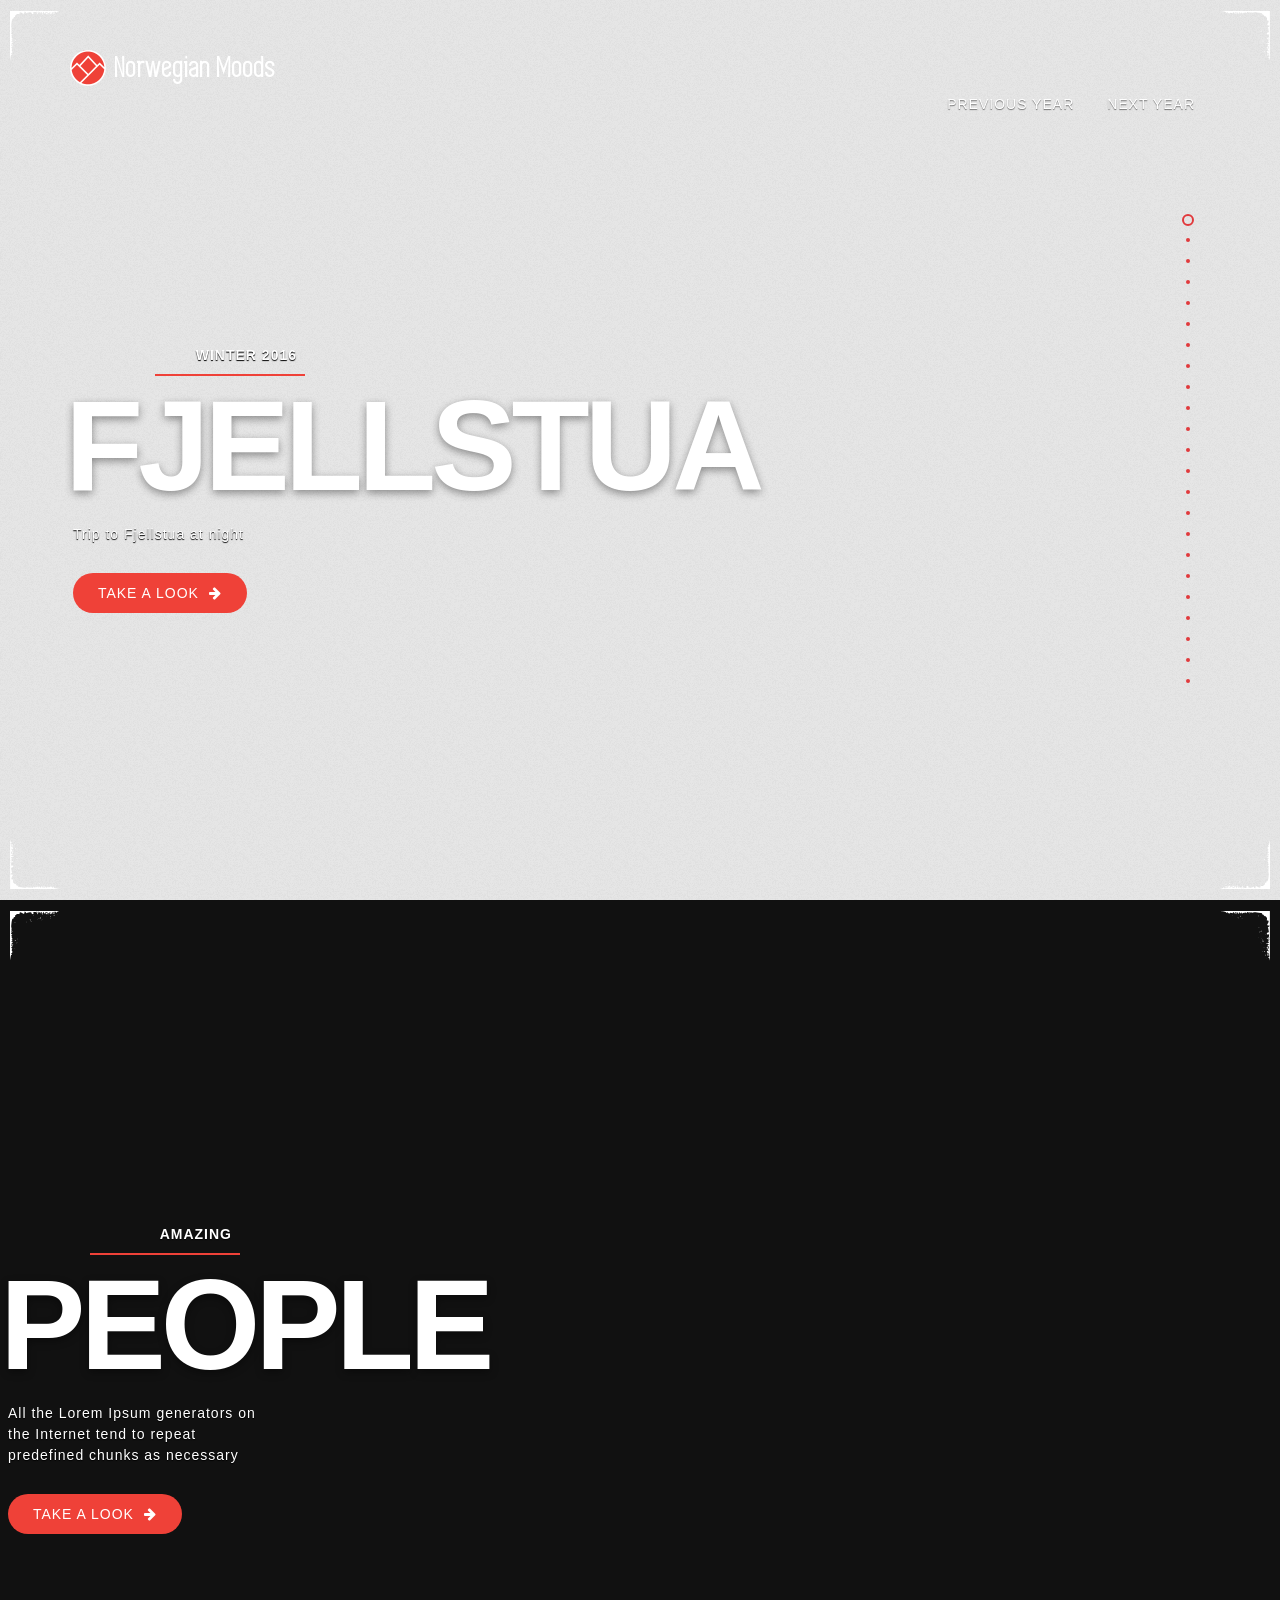
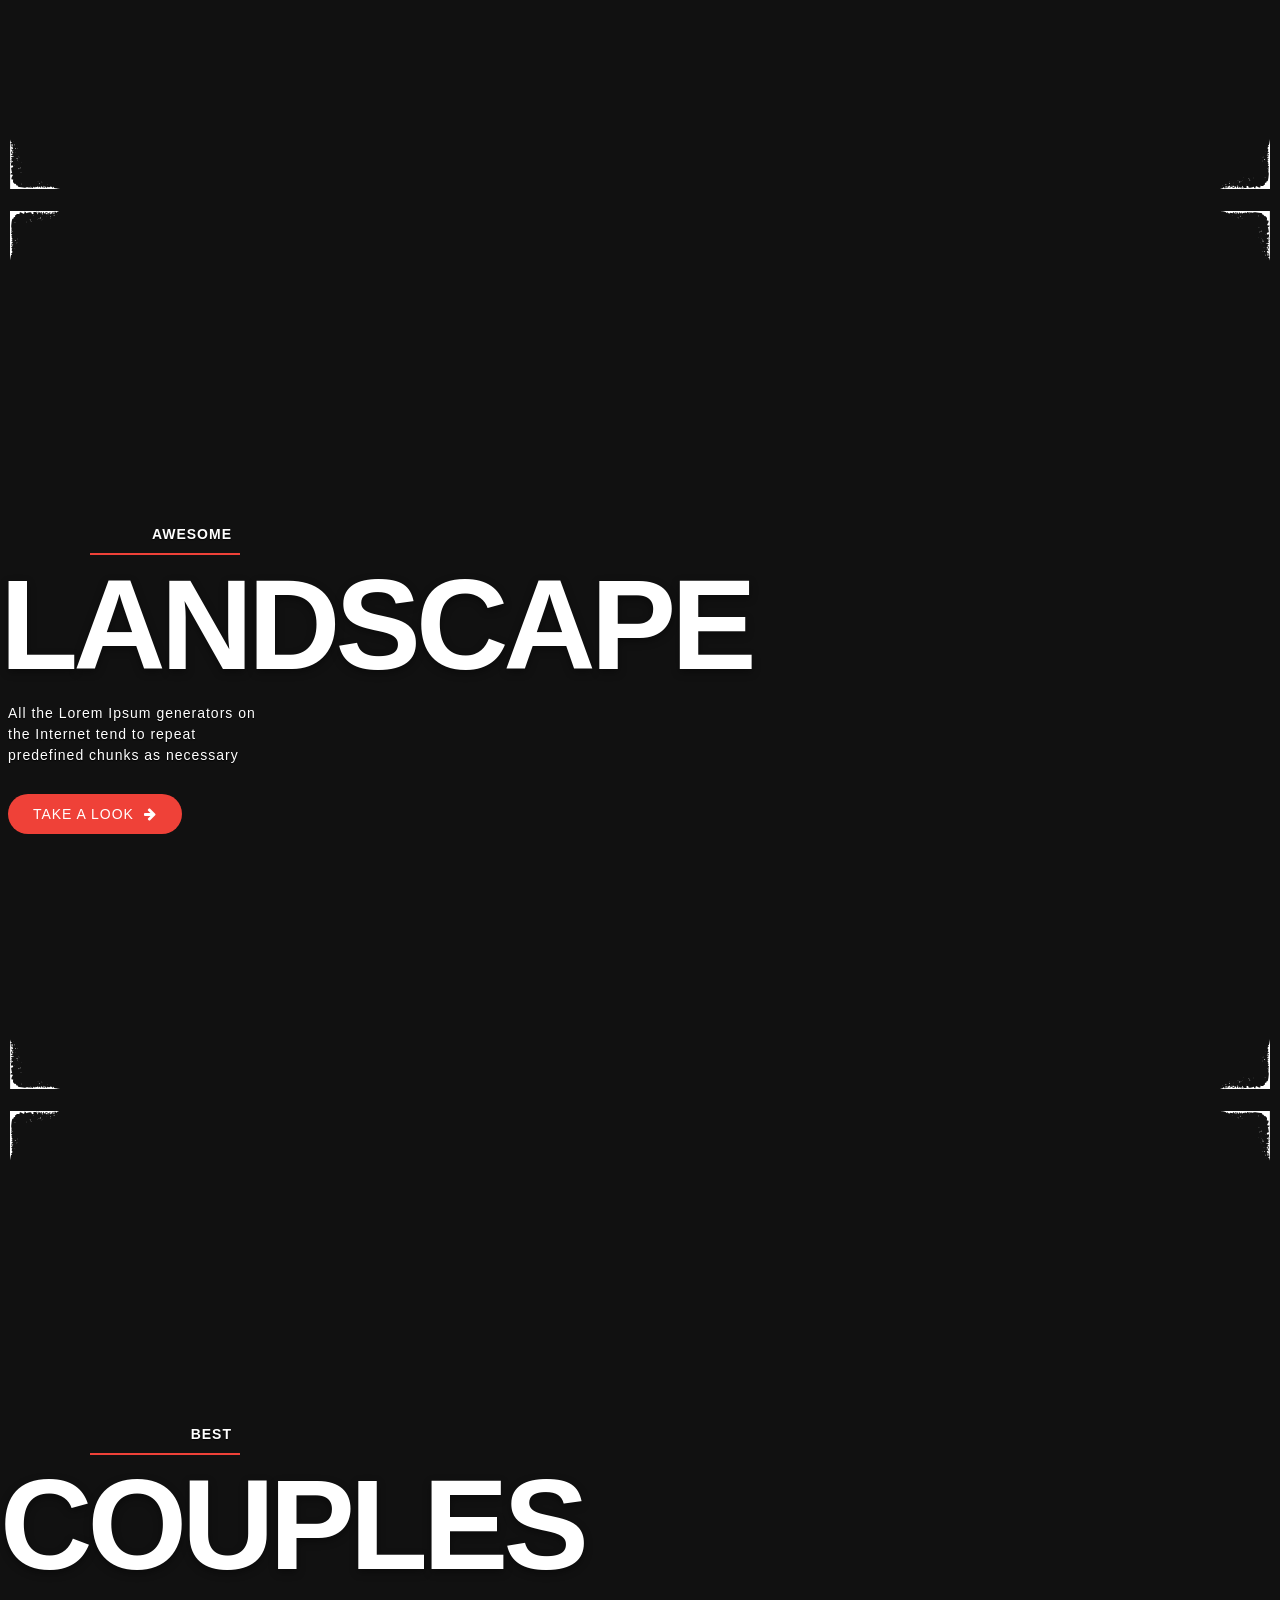
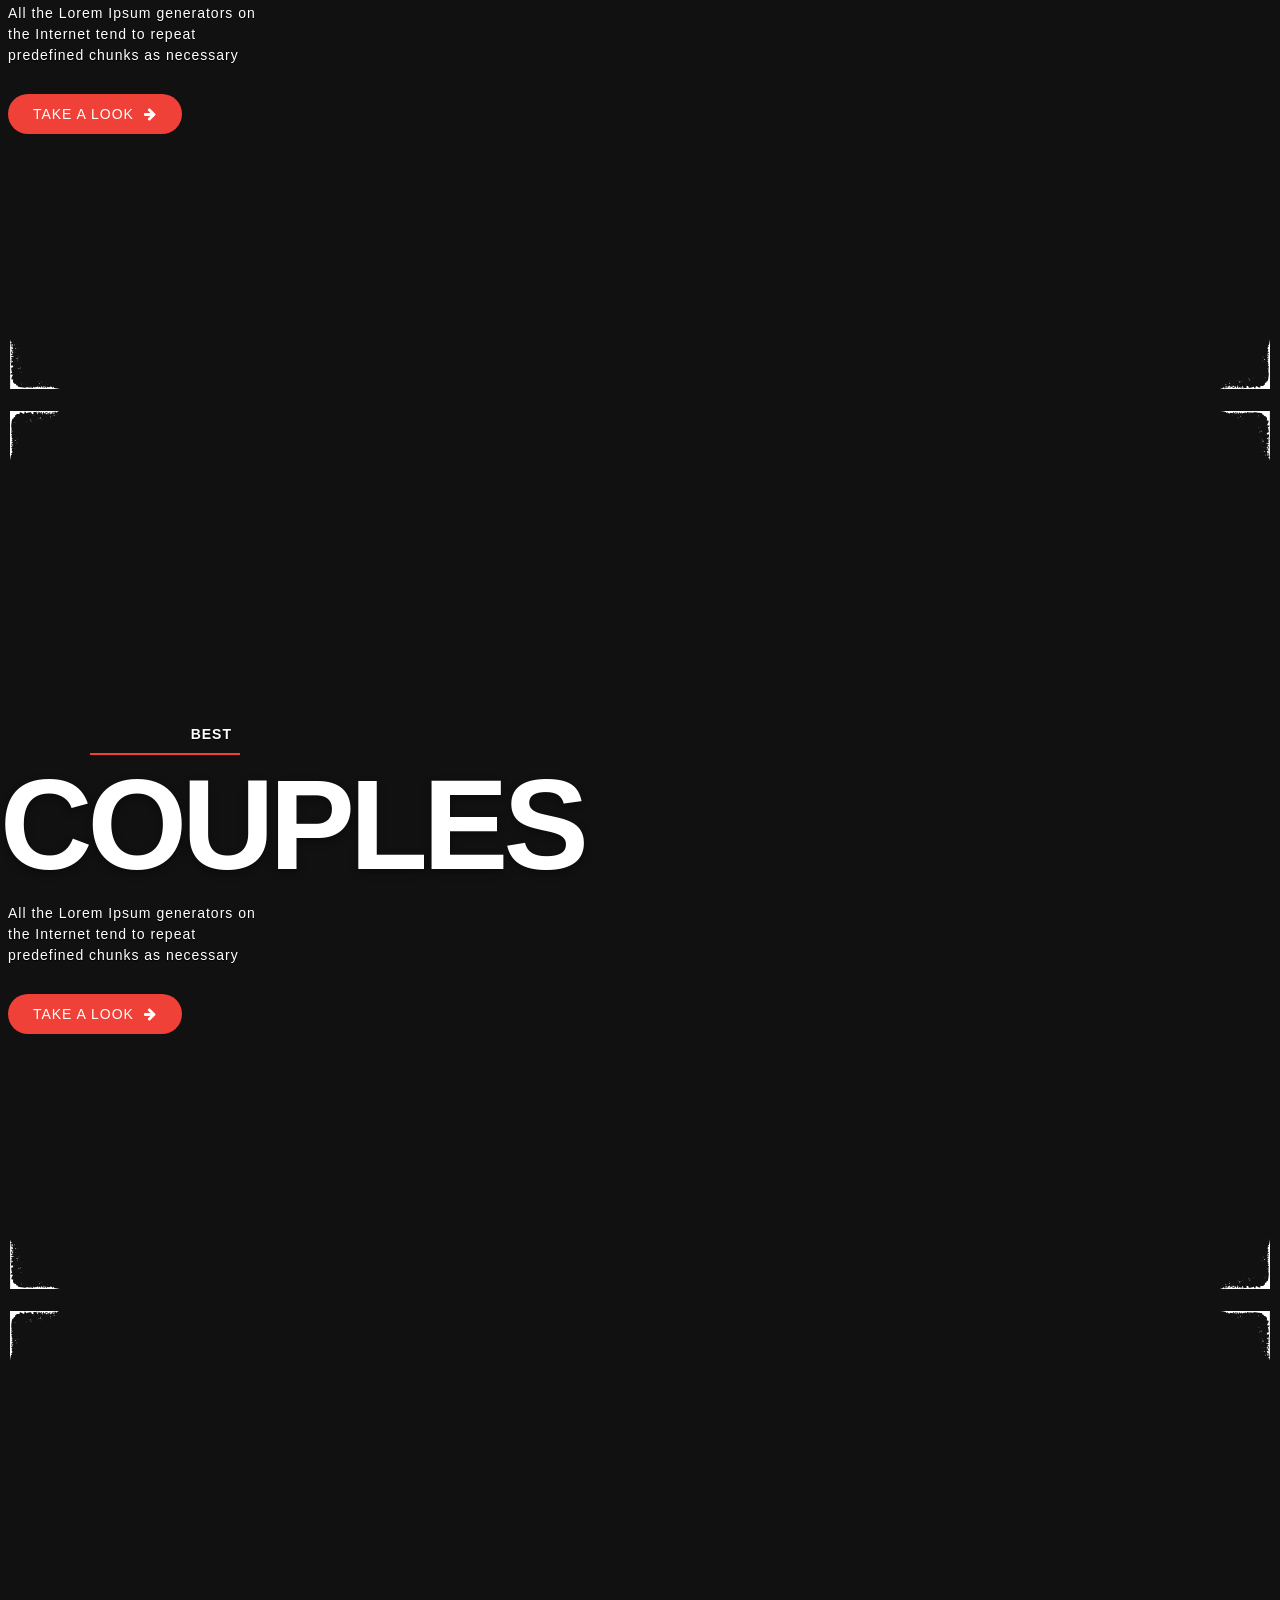
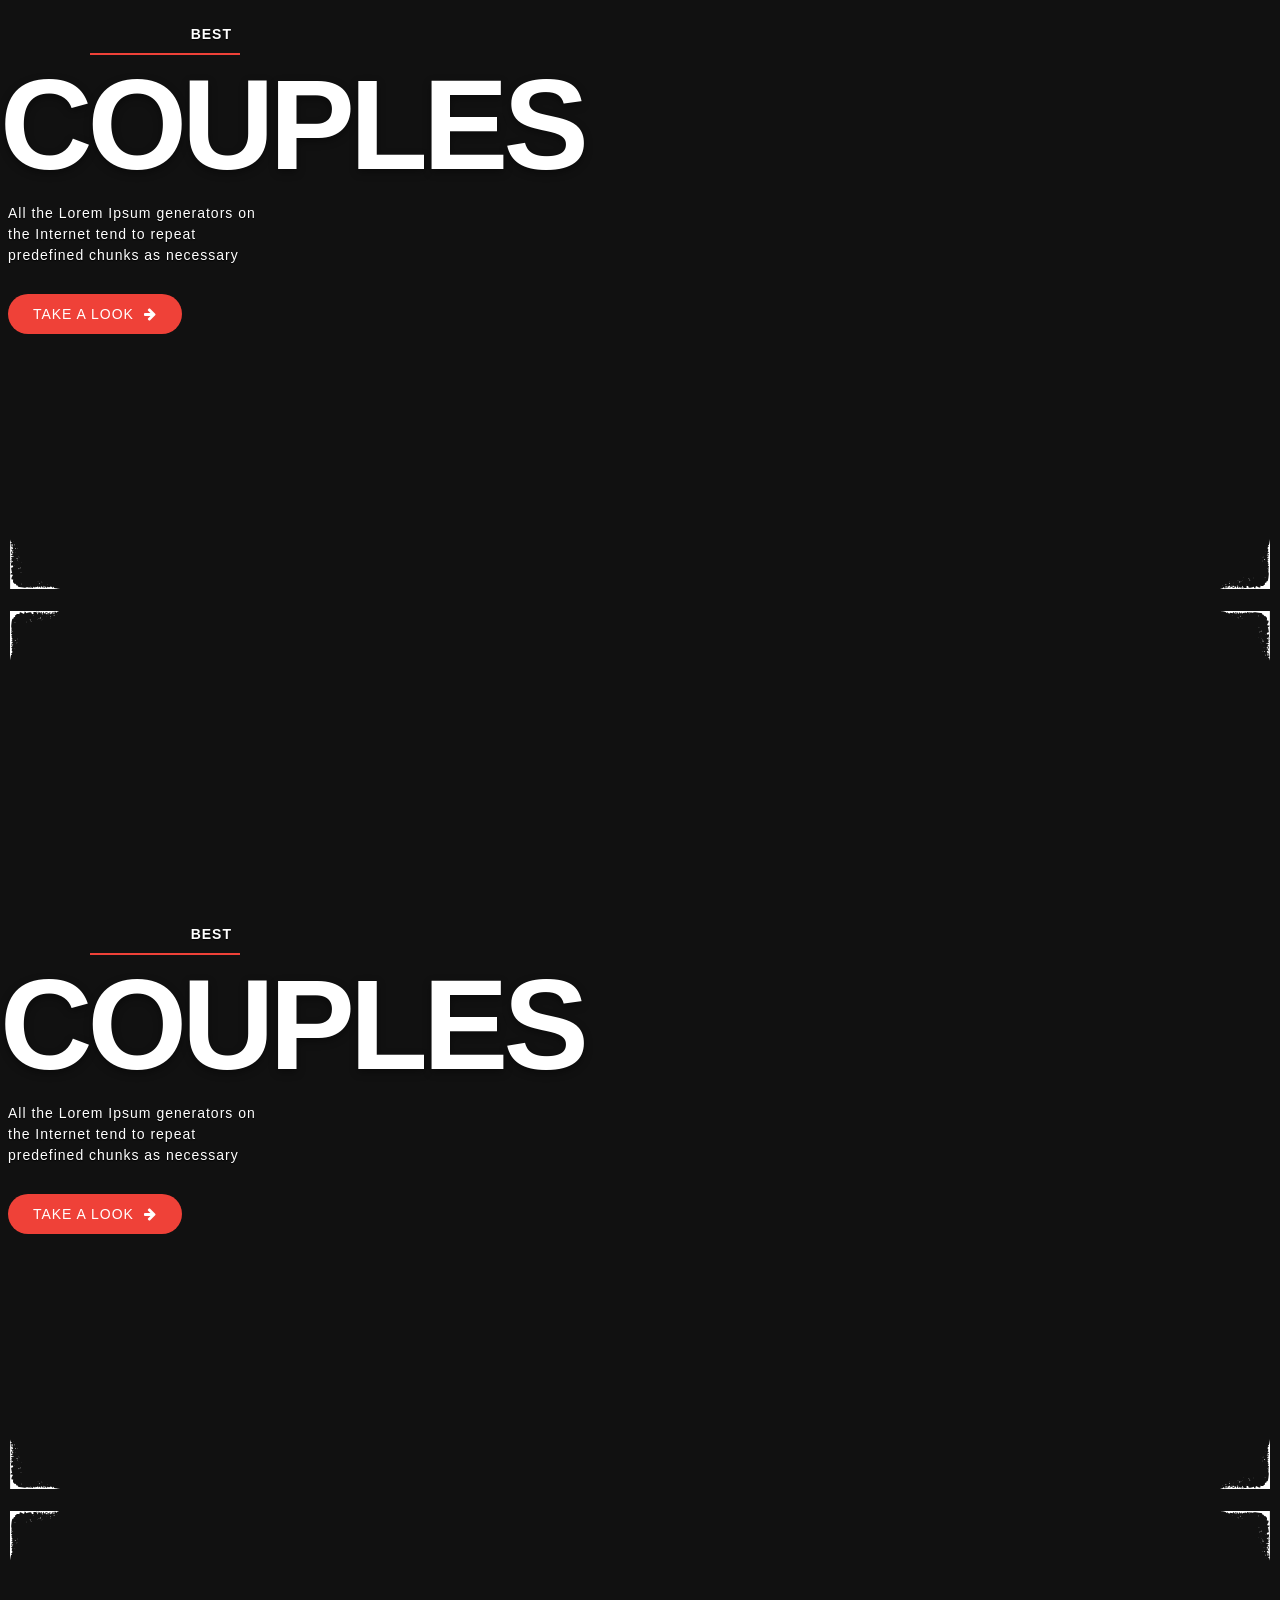
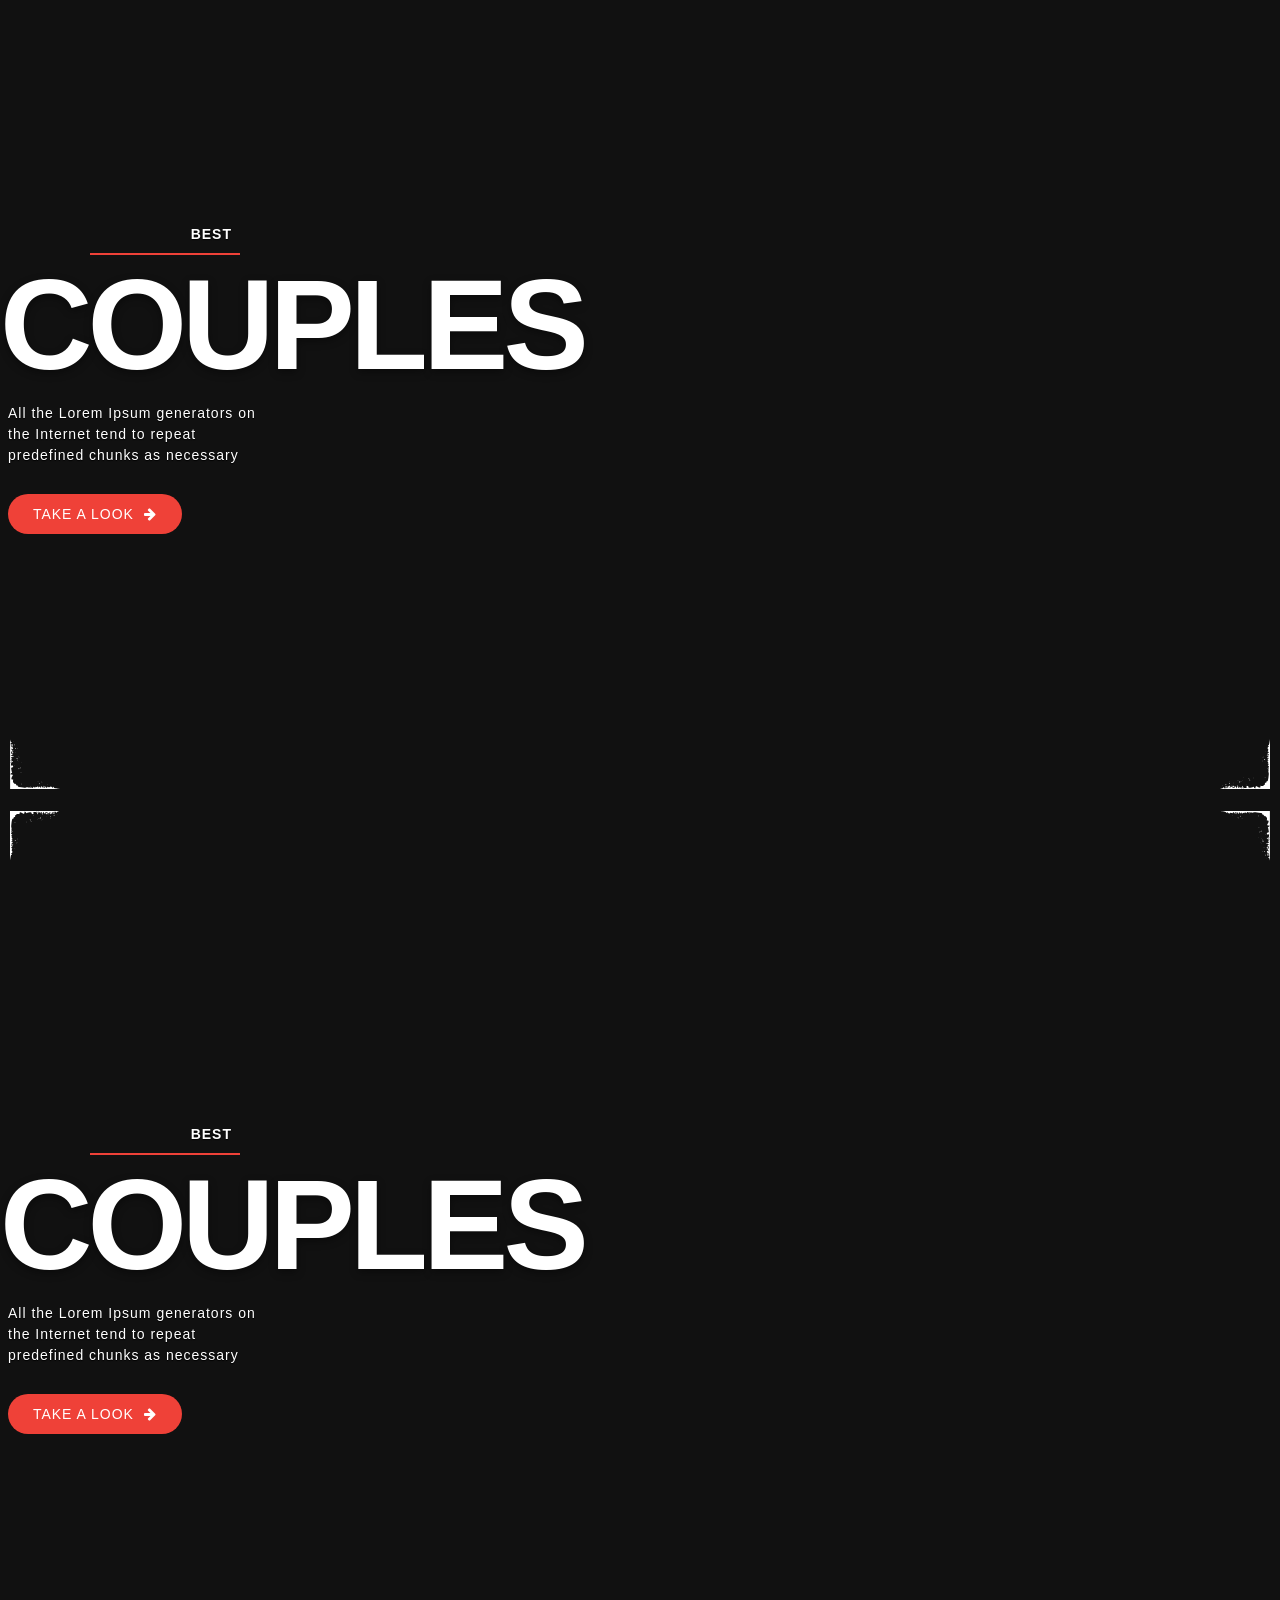
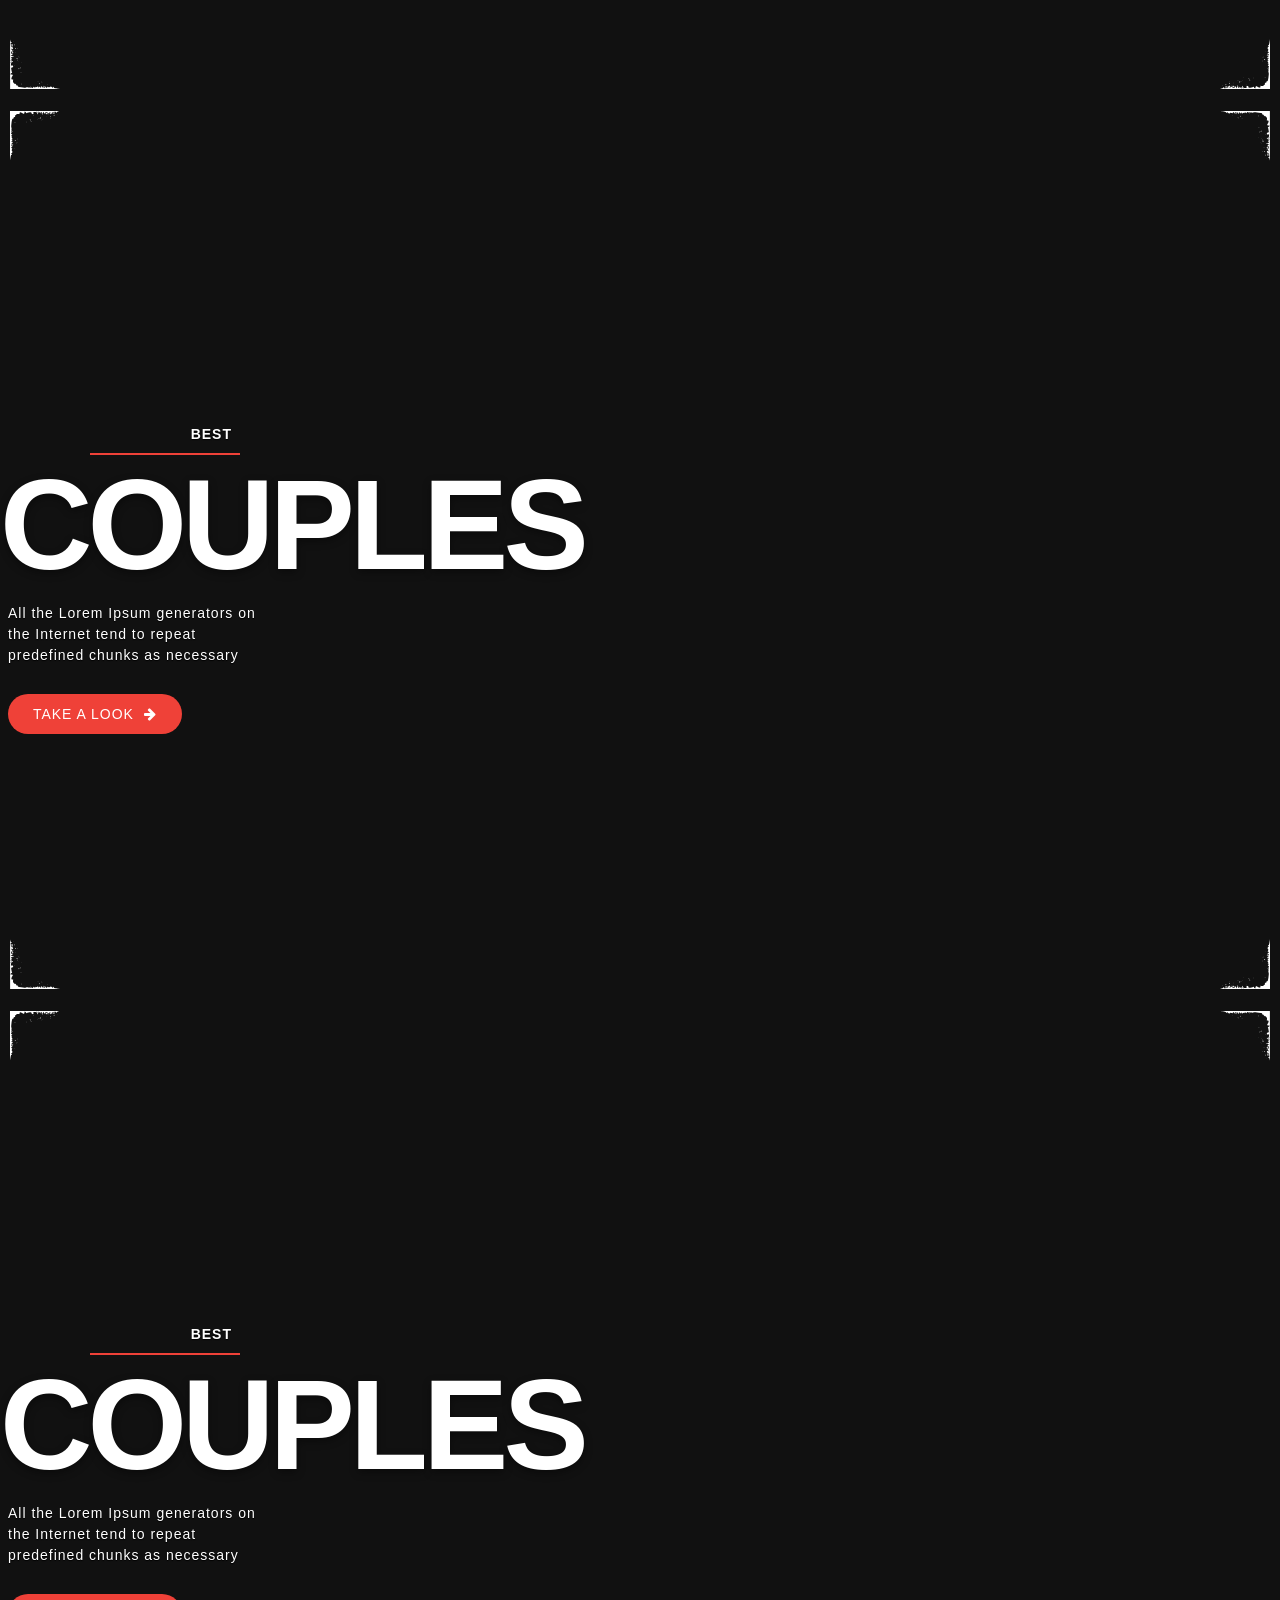
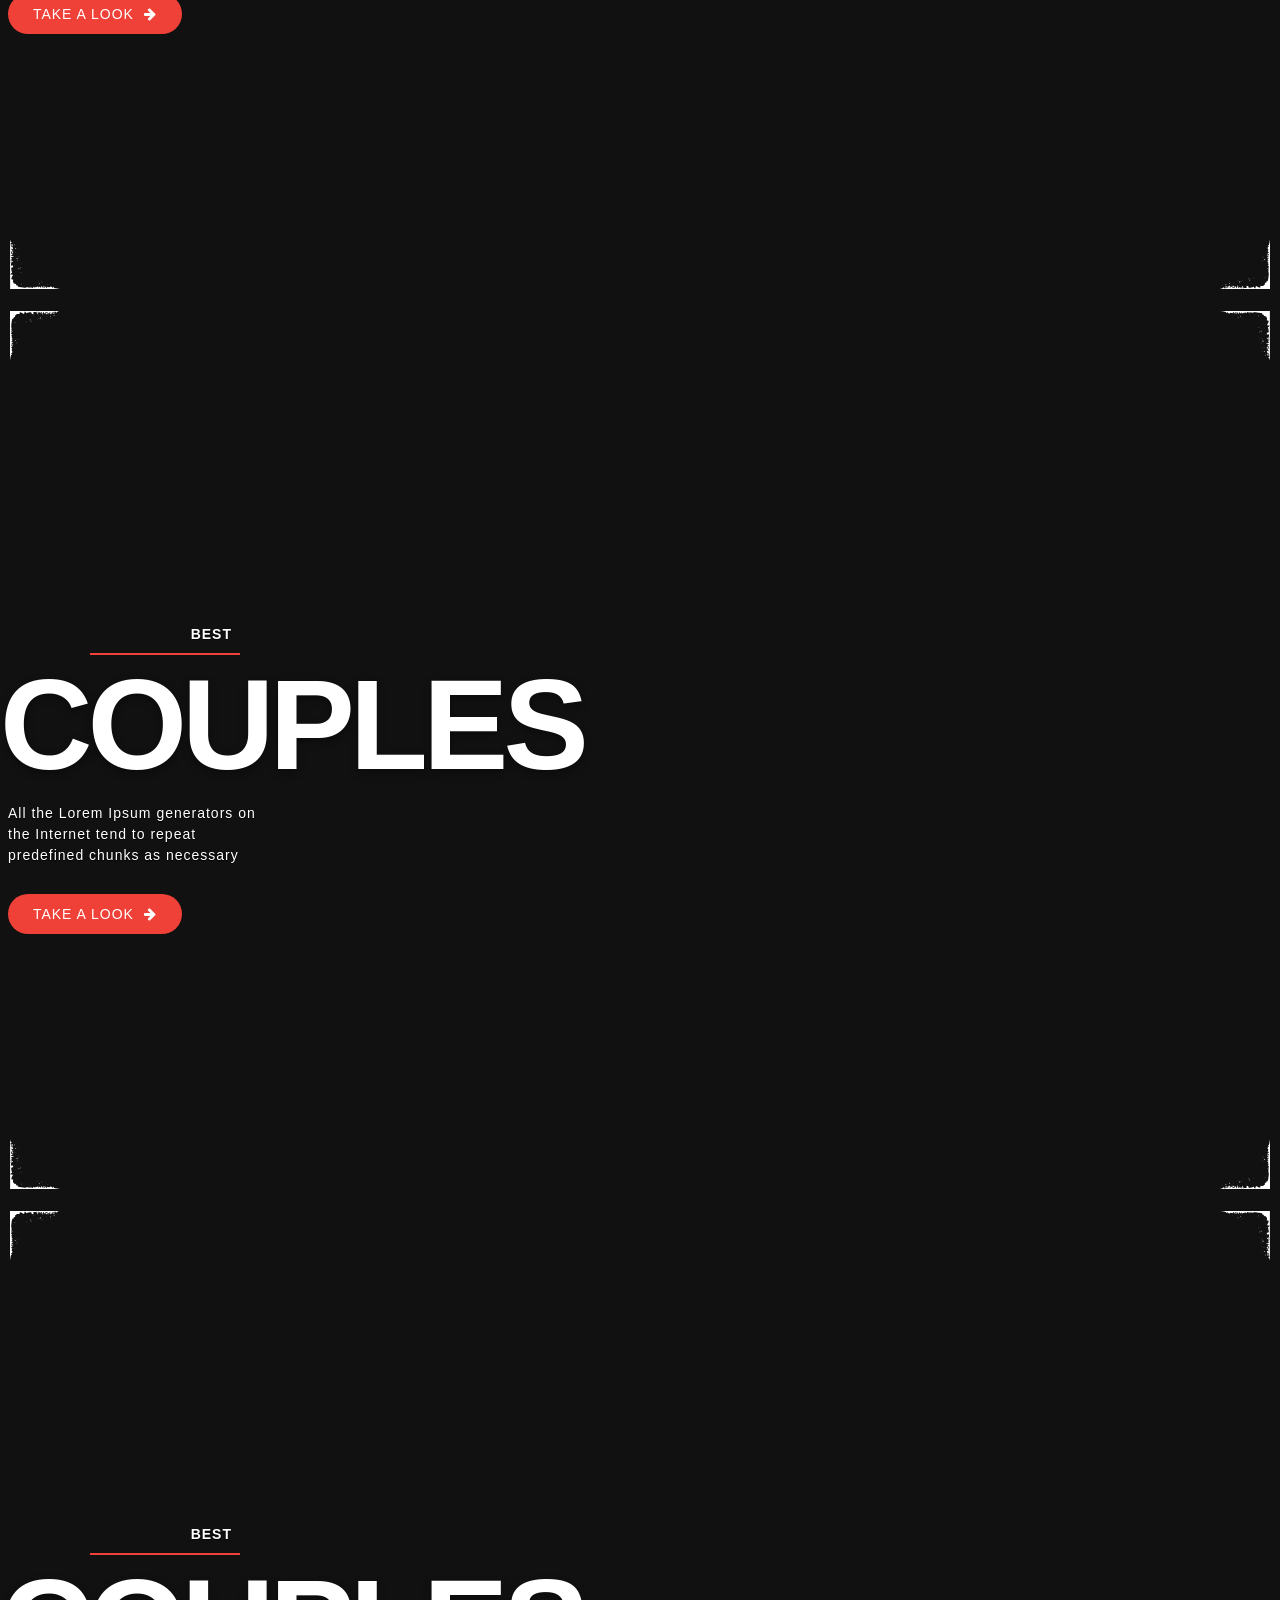
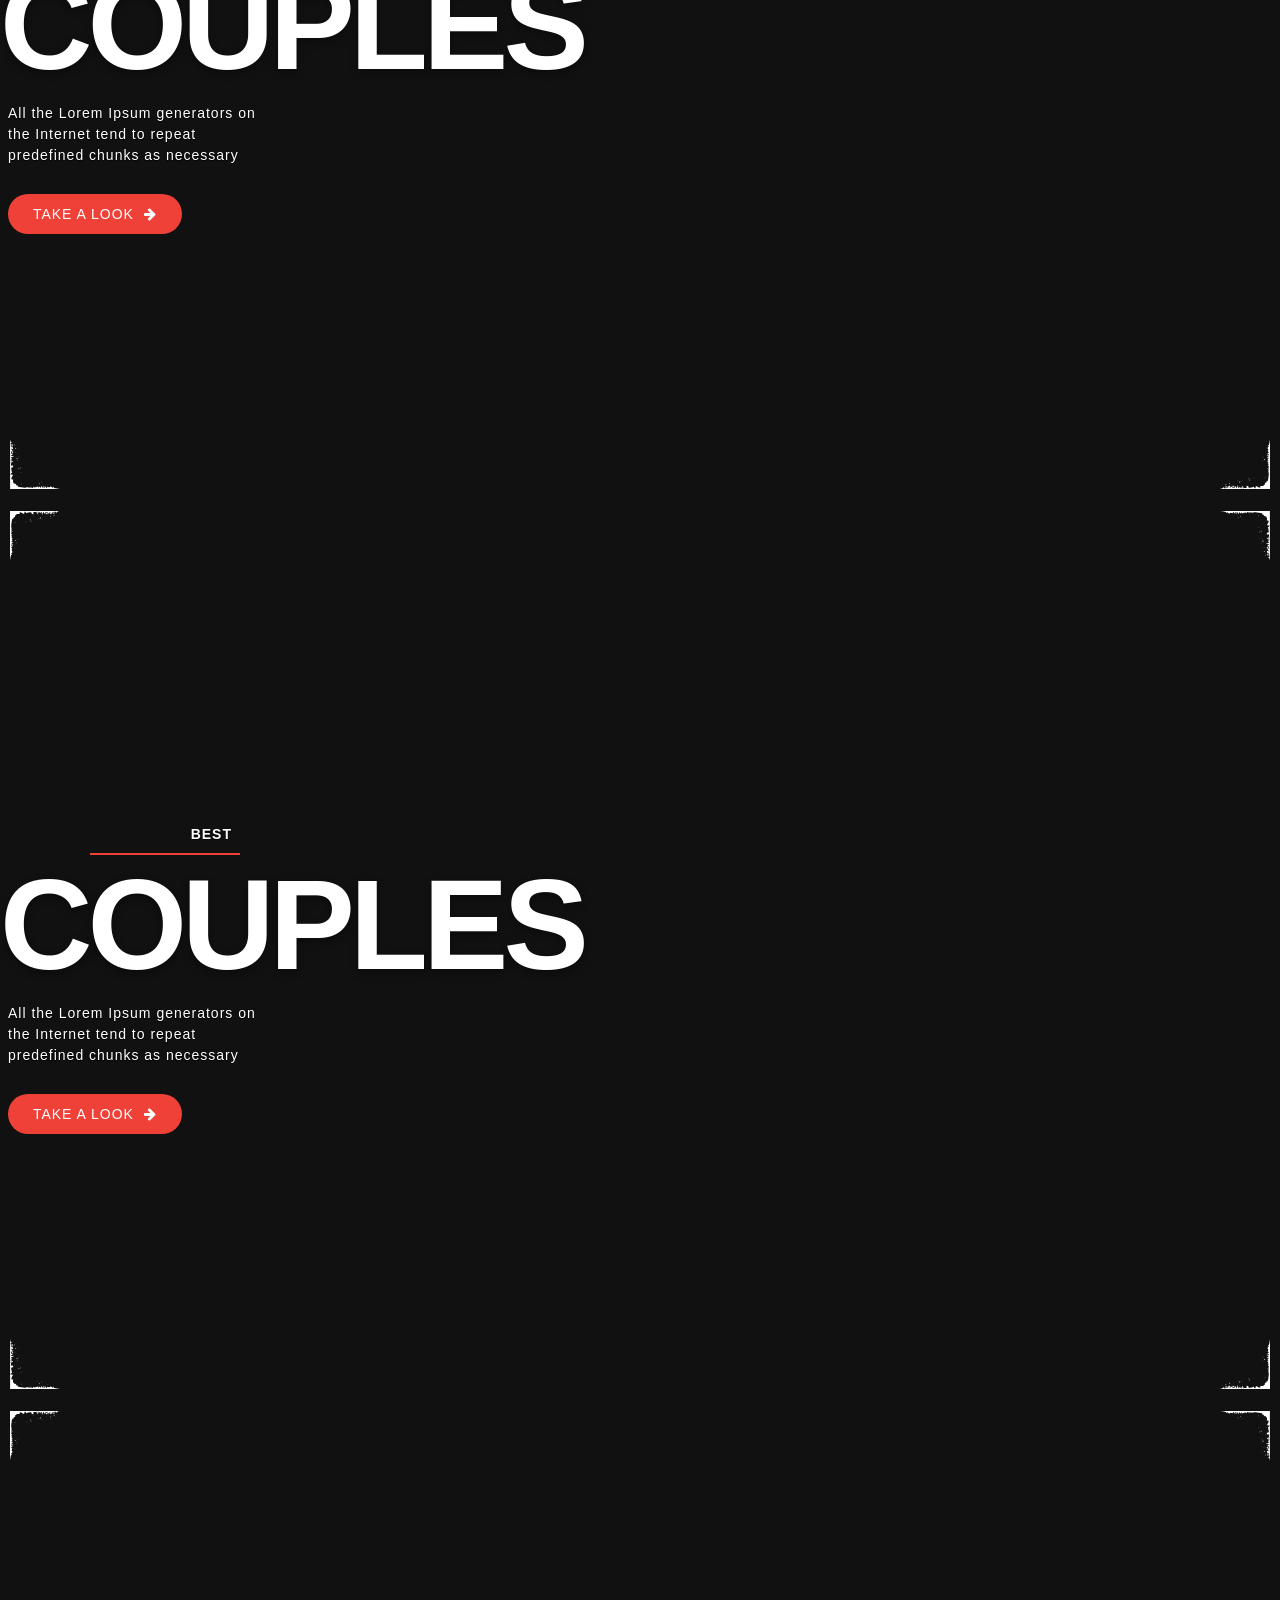
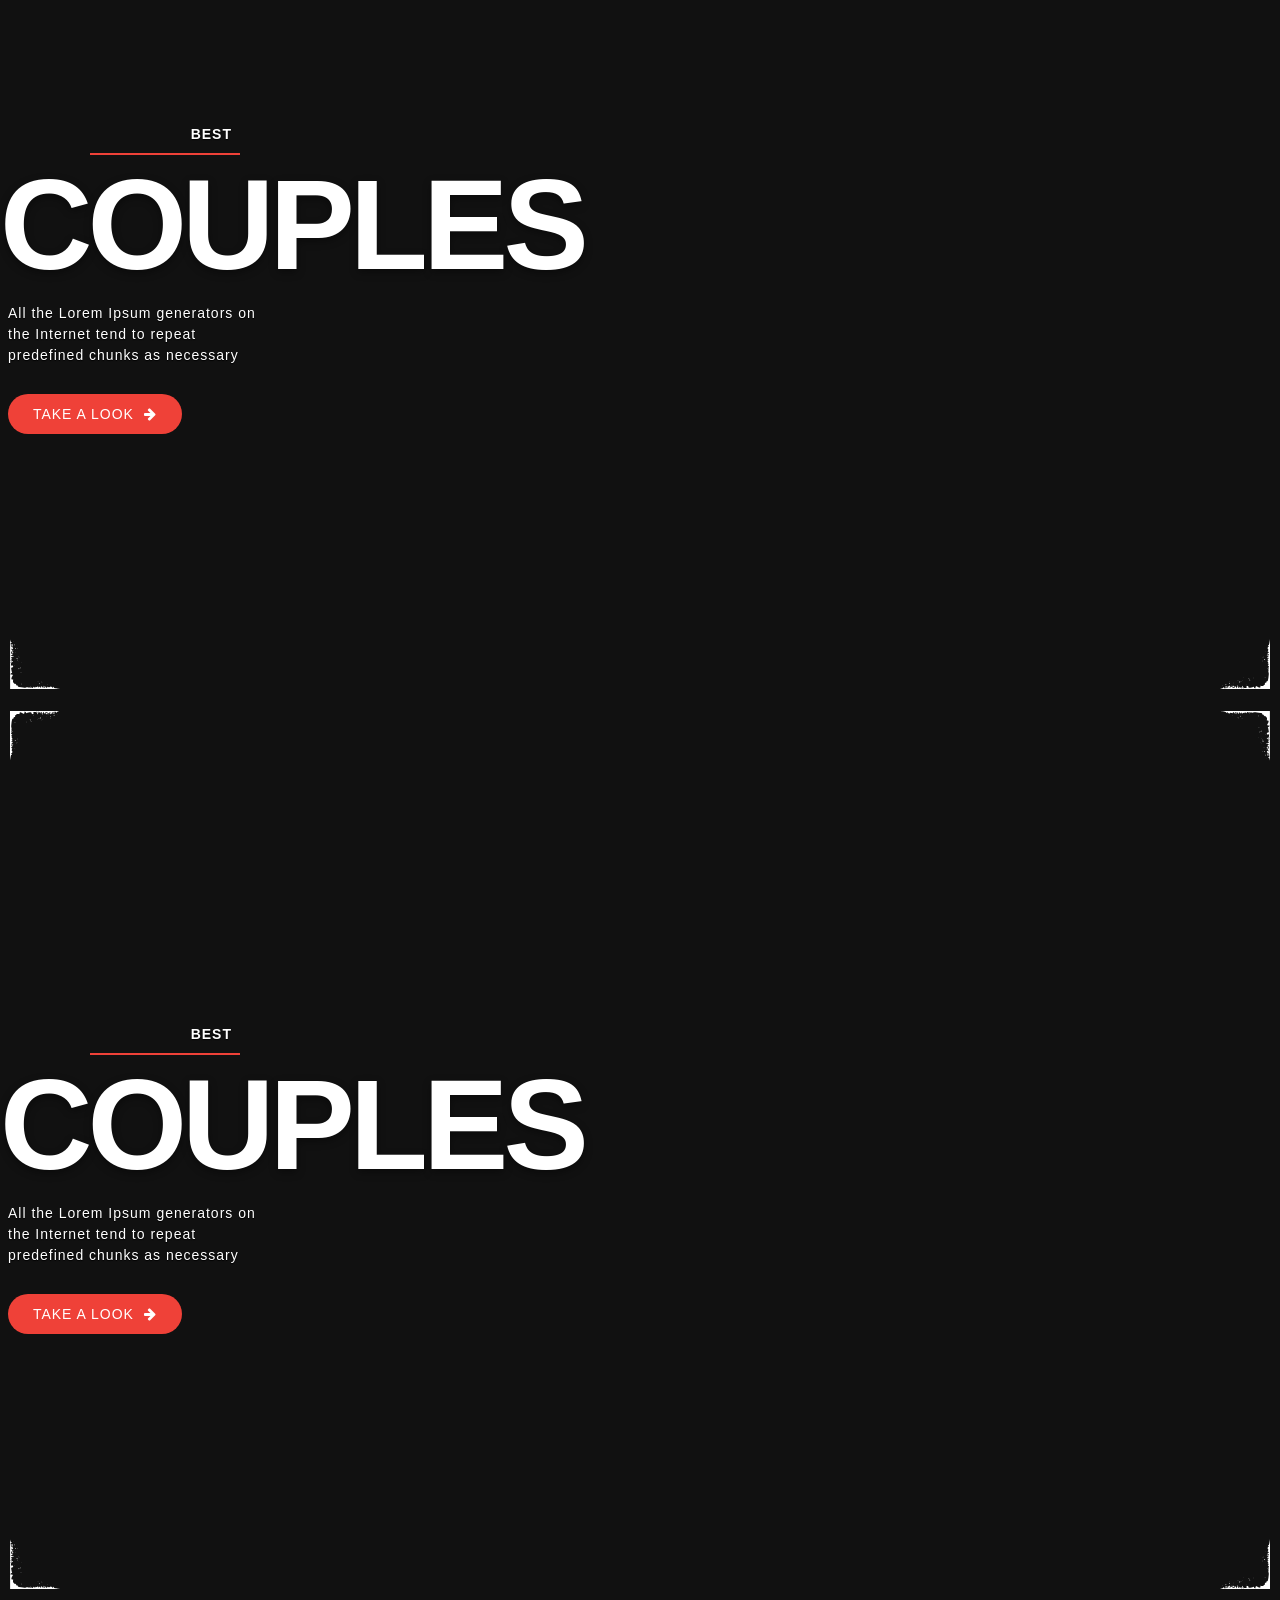
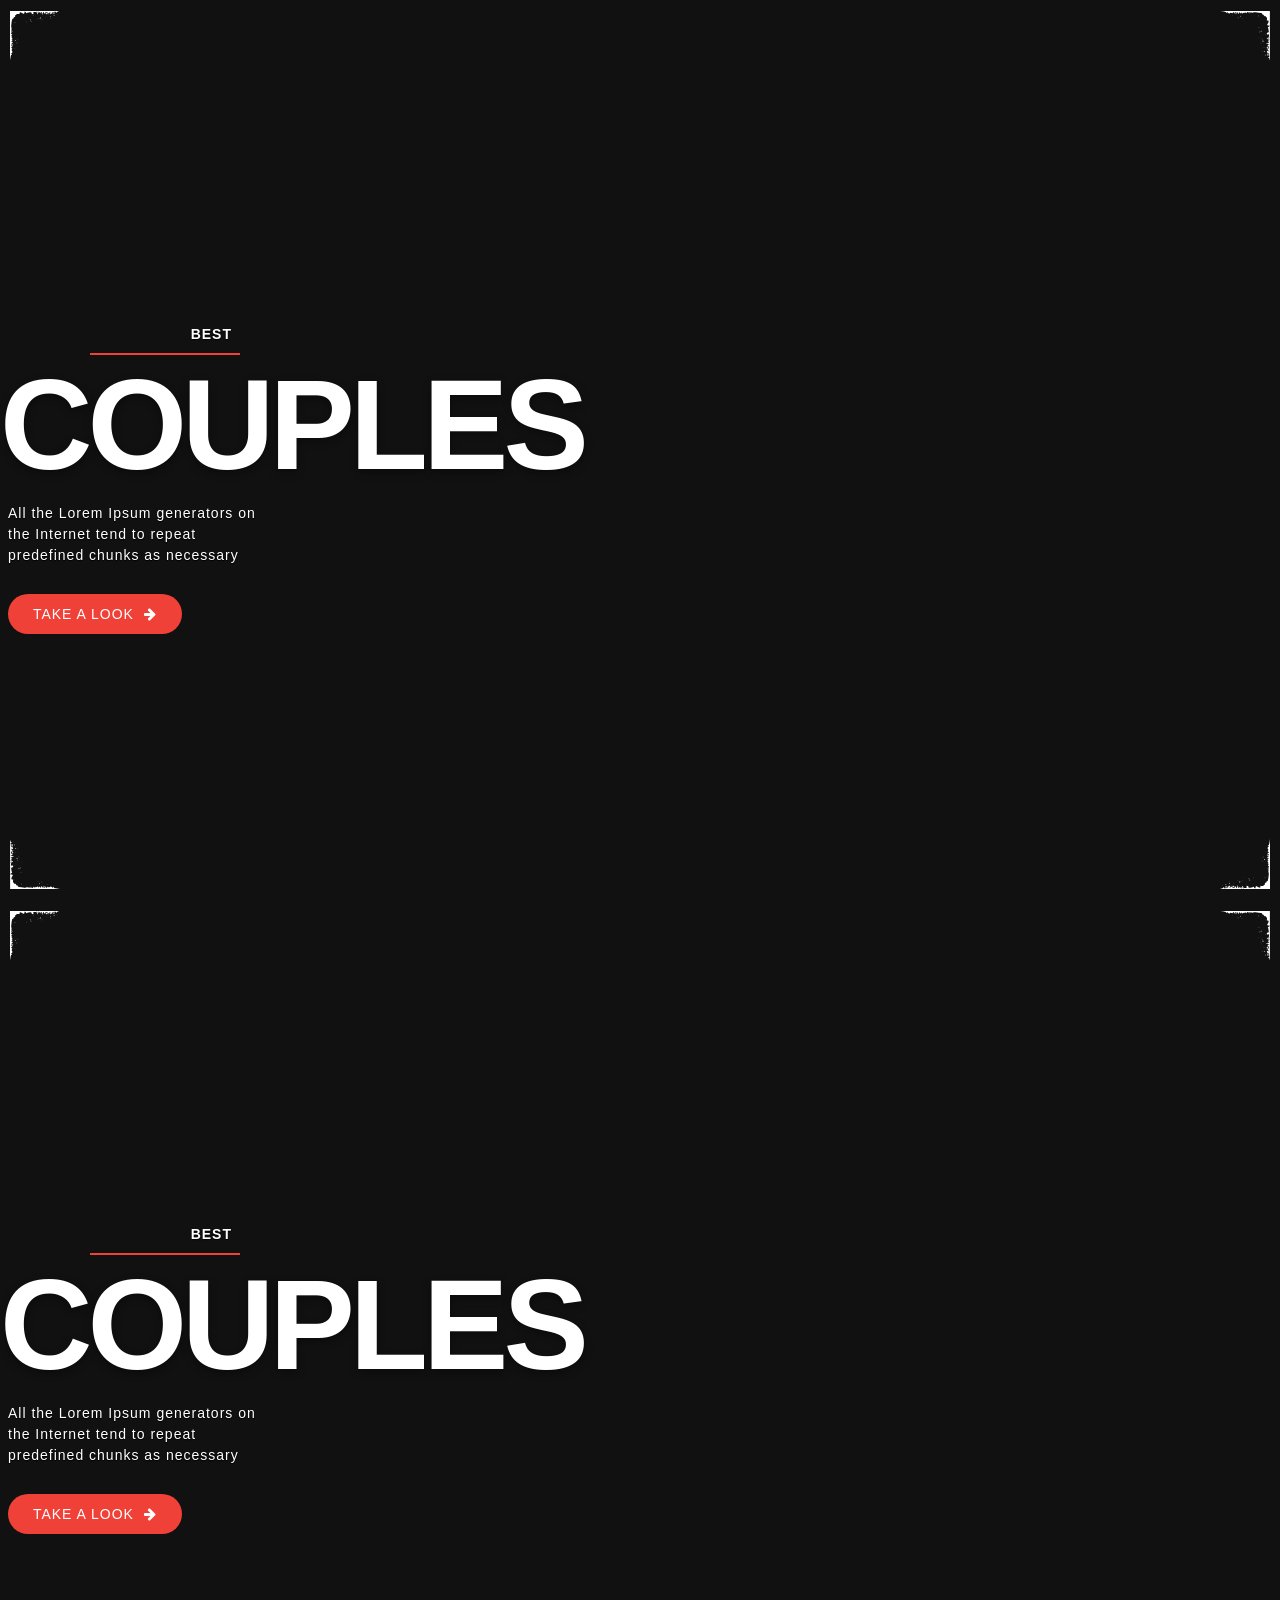
==== commit 8f28555c: "Merge remote-tracking branch 'origin/master' # Conflicts: #	assets/css/animate.css #	assets/css/jque" ====
--- a/index.html
+++ b/index.html
@@ -797,4 +797,8 @@
 		<!-- Main js -->
 			<script src="assets/js/main.js"></script>
 	</body>
-</html>+<<<<<<< HEAD
+</html>
+=======
+</html>
+>>>>>>> origin/master
--- a/assets/css/style.css
+++ b/assets/css/style.css
@@ -518,6 +518,31 @@
     animation-delay: .9s;
 }
 /*Images home page version 1*/
+<<<<<<< HEAD
+#section1 { background-image: url(https://c2.staticflickr.com/8/7637/27074671555_62d97a5818_o.jpg); }
+#section2 { background-image: url(https://c2.staticflickr.com/8/7075/26471170583_8c62a0c45b_o.jpg); }
+#section3 { background-image: url(https://c2.staticflickr.com/8/7466/27074671405_5ba25357d4_o.jpg); }
+#section4 { background-image: url(https://c2.staticflickr.com/8/7099/26471170453_da1739a968_o.jpg); }
+#section5 { background-image: url(https://c2.staticflickr.com/8/7632/27074671265_a92c9c4158_o.jpg); }
+#section6 { background-image: url(https://c2.staticflickr.com/8/7745/27074671215_3f9a9e3a40_o.jpg); }
+#section7 { background-image: url(https://c2.staticflickr.com/8/7697/27074671125_a4903883d5_o.jpg); }
+#section8 { background-image: url(https://c2.staticflickr.com/8/7651/27074671275_9642346f53_o.jpg); }
+#section9 { background-image: url(https://c2.staticflickr.com/8/7290/27074671075_1cbb533bb1_o.jpg);}
+#section10 { background-image: url(https://c2.staticflickr.com/8/7303/27074671055_20f97b5054_o.jpg); }
+#section11 { background-image: url(https://c2.staticflickr.com/8/7091/26471169983_e6c8f55abf_o.jpg); }
+#section12 { background-image: url(https://c2.staticflickr.com/8/7577/27074670975_6f0b3f3a92_o.jpg); }
+#section13 { background-image: url(https://c2.staticflickr.com/8/7508/26471169743_bb516f3716_o.jpg); }
+#section14 { background-image: url(https://c2.staticflickr.com/8/7518/27074670895_365a54b735_o.jpg); }
+#section15 { background-image: url(https://c2.staticflickr.com/8/7729/26471169473_21bf6574ba_o.jpg); }
+#section16 { background-image: url(https://c2.staticflickr.com/8/7159/27006355511_1501f3f2ba_o.jpg); }
+#section17 { background-image: url(https://c2.staticflickr.com/8/7385/27074670865_7bb4442fd4_o.jpg); }
+#section18 { background-image: url(https://c2.staticflickr.com/8/7481/27006355421_a5839ca5c9_o.jpg); }
+#section19 { background-image: url(https://c2.staticflickr.com/8/7110/26469381874_de0eb5eb5a_o.jpg); }
+#section20 { background-image: url(https://c2.staticflickr.com/8/7153/26471169303_1e8279d28a_o.jpg); }
+#section21 { background-image: url(https://c2.staticflickr.com/8/7483/26469381814_11a2f0f4b6_o.jpg); }
+#section22 { background-image: url(https://c2.staticflickr.com/8/7352/27006355271_a79cebc320_o.jpg); }
+#section23 { background-image: url(https://c2.staticflickr.com/8/7585/26469381604_fcf4eefeb5_o.jpg); }
+=======
 #section1 { background-image: url(https://c2.staticflickr.com/8/7208/27002608291_318c57aecd_o.jpg); }
 #section2 { background-image: url(https://c2.staticflickr.com/8/7209/27070961485_bb386bec61_o.jpg); }
 #section3 { background-image: url(https://c2.staticflickr.com/8/7738/26796472540_50dd5bdc44_o.jpg); }
@@ -541,6 +566,7 @@
 #section21 { background-image: url(https://c2.staticflickr.com/8/7330/27002603791_75b2b9e470_o.jpg); }
 #section22 { background-image: url(https://c2.staticflickr.com/8/7145/27037830536_b3d7f4dd2a_o.jpg); }
 #section23 { background-image: url(https://c2.staticflickr.com/8/7281/26465502884_dbc5b3958a_o.jpg); }
+>>>>>>> origin/master
 
 /*Images home page version 2*/
 #section1-v2{
@@ -1234,4 +1260,8 @@
     #footer{
         height: 7rem;
     }
-}+<<<<<<< HEAD
+}
+=======
+}
+>>>>>>> origin/master
